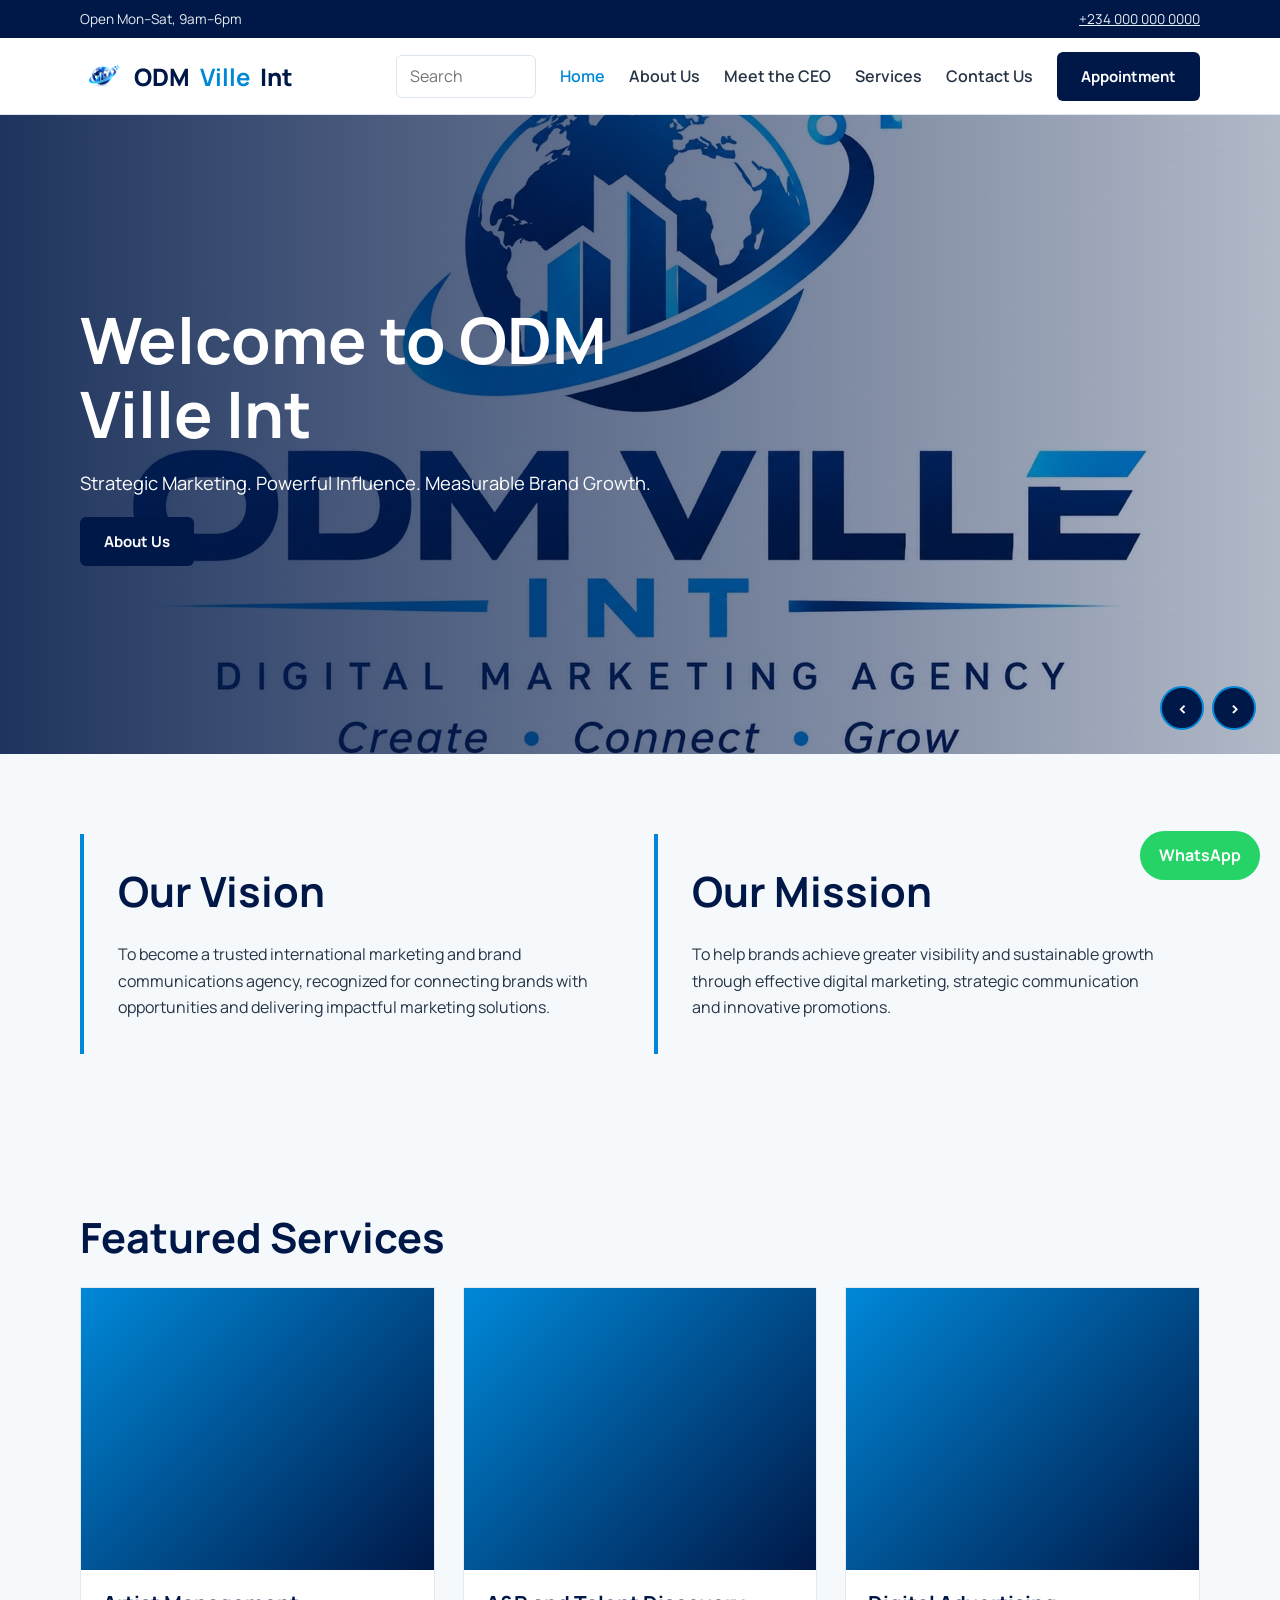
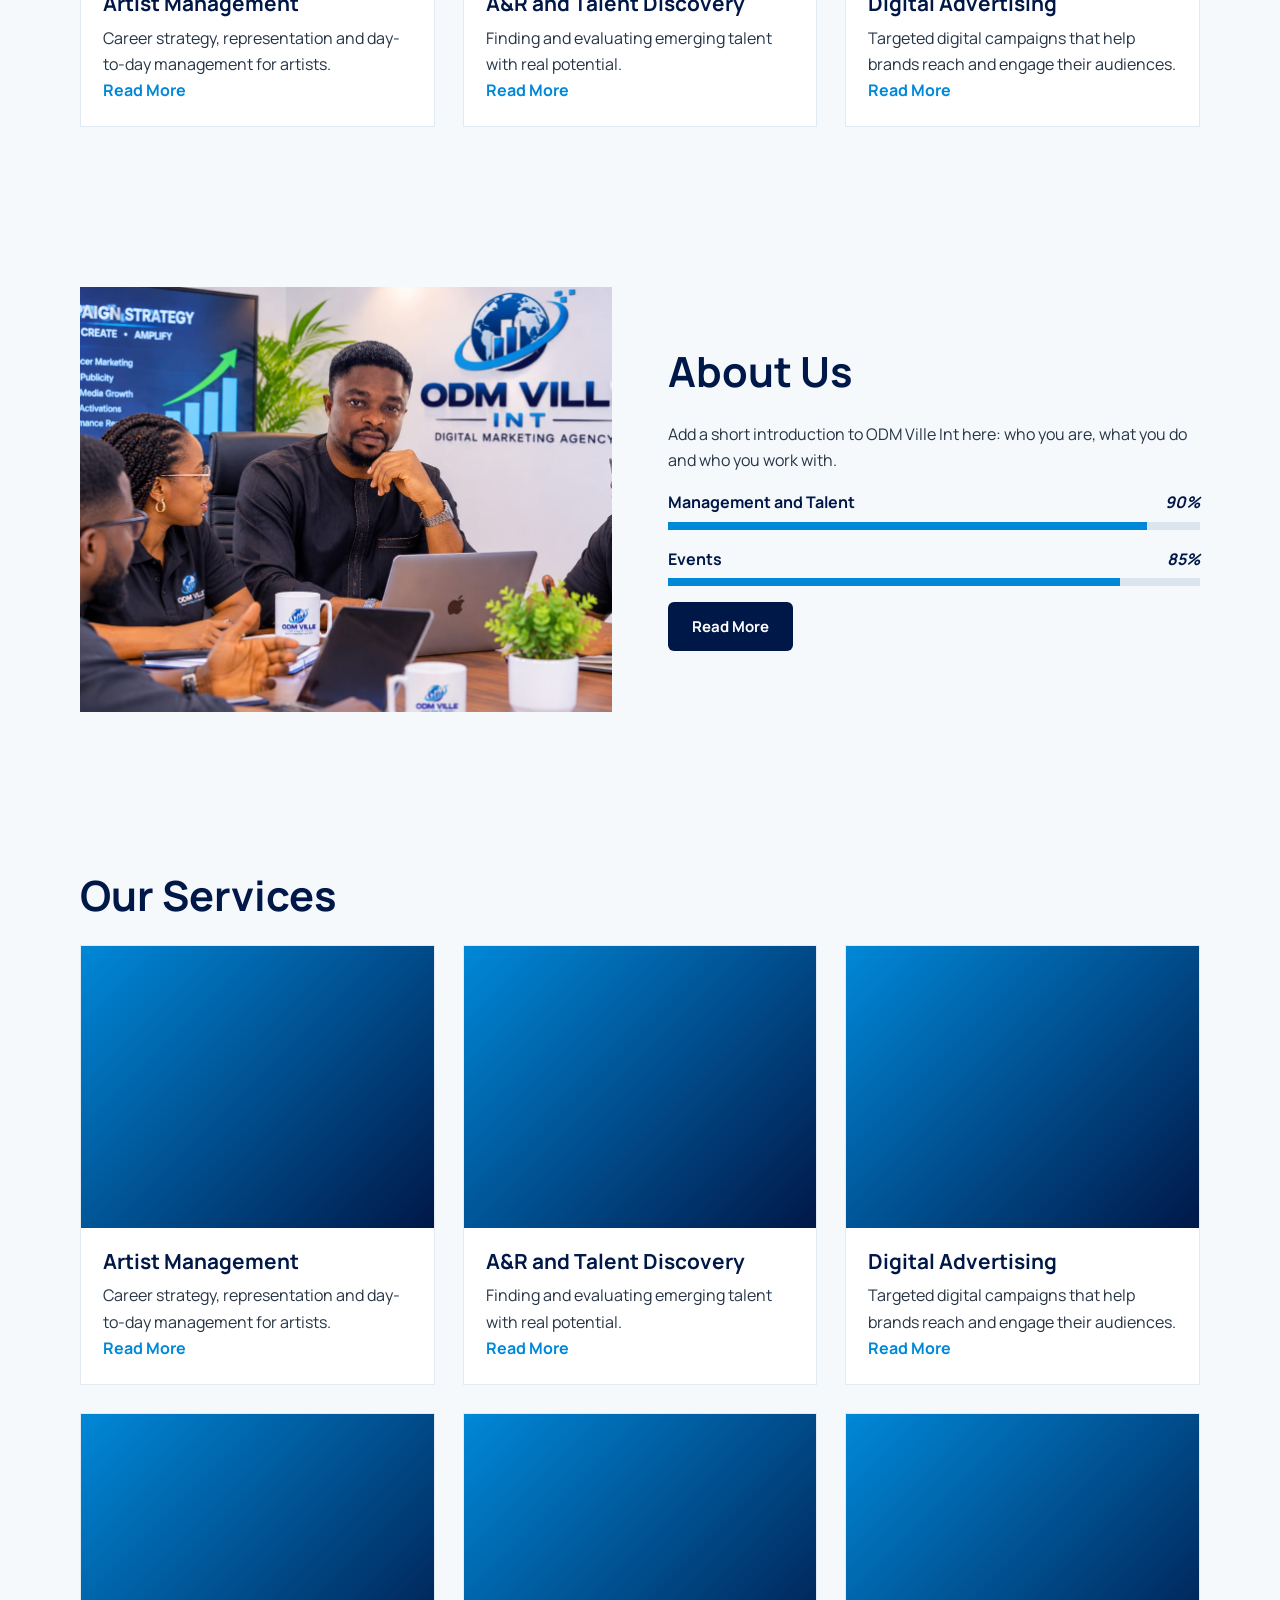
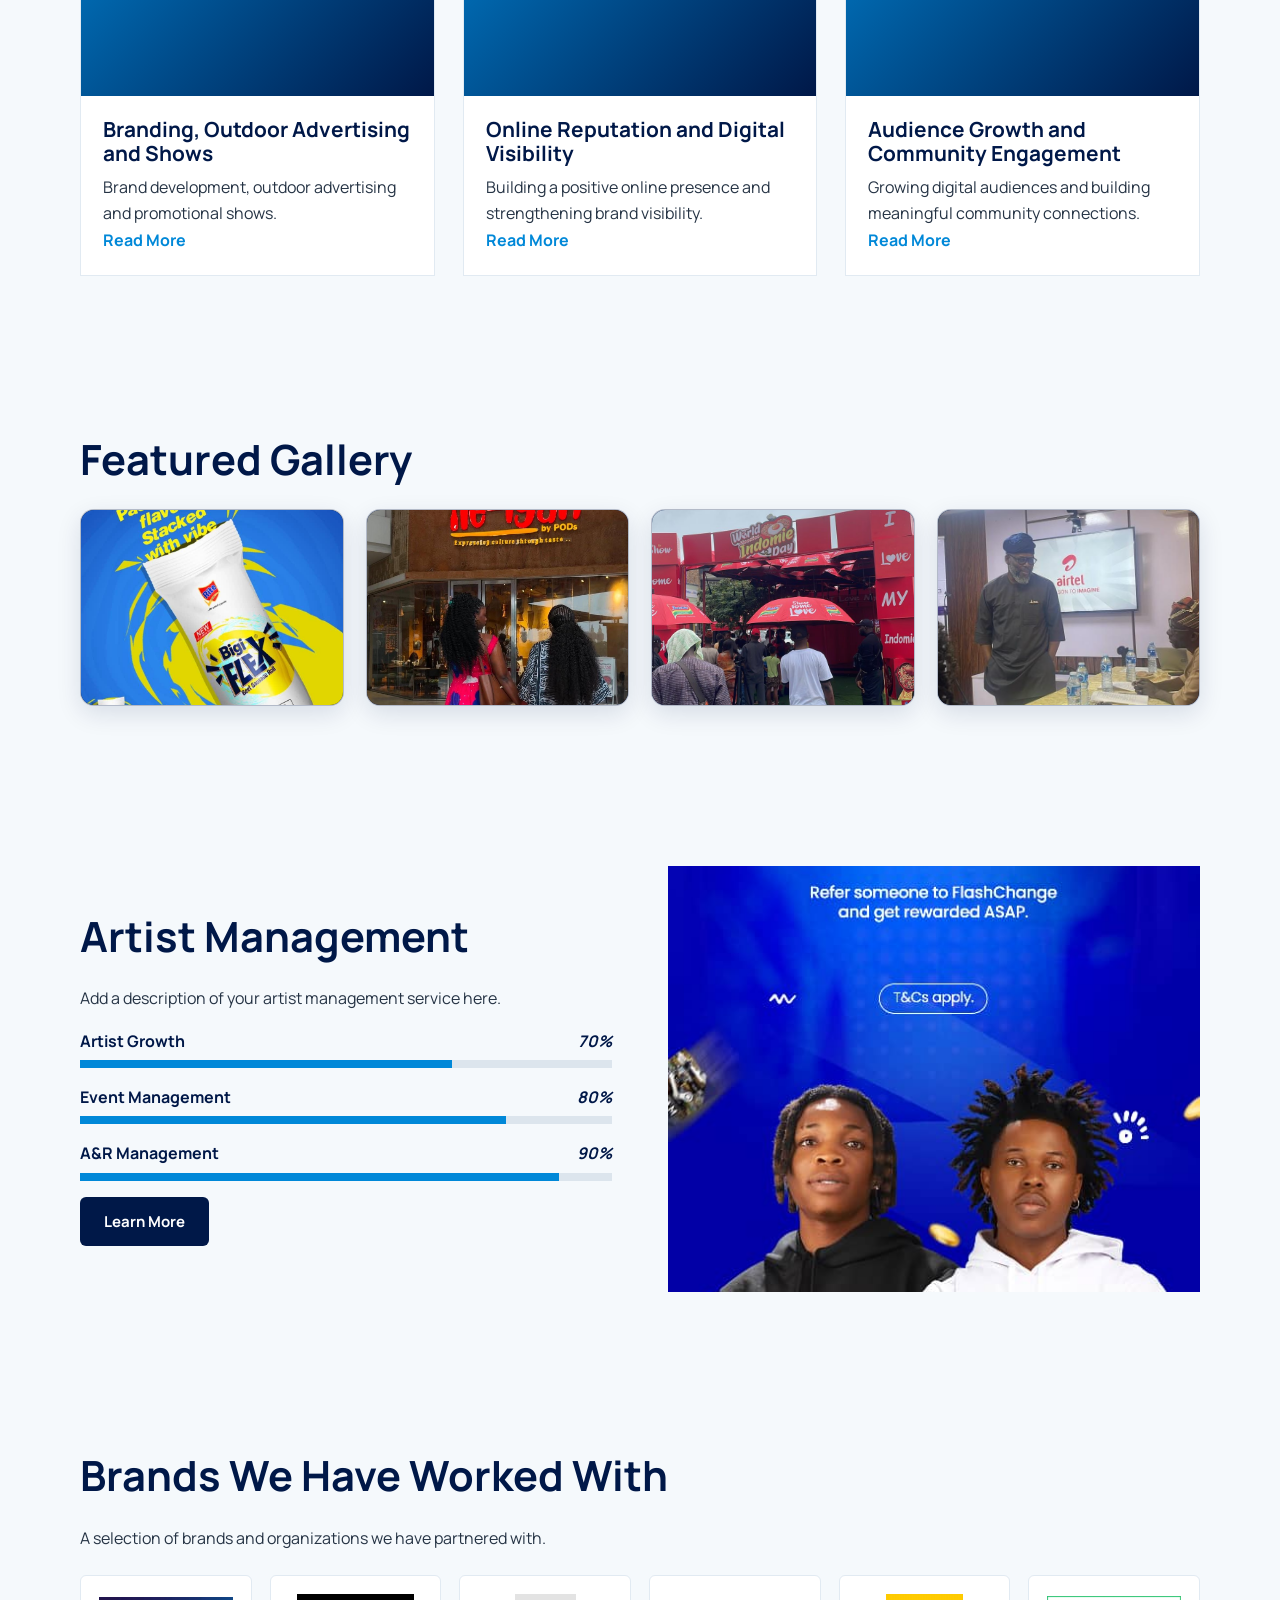
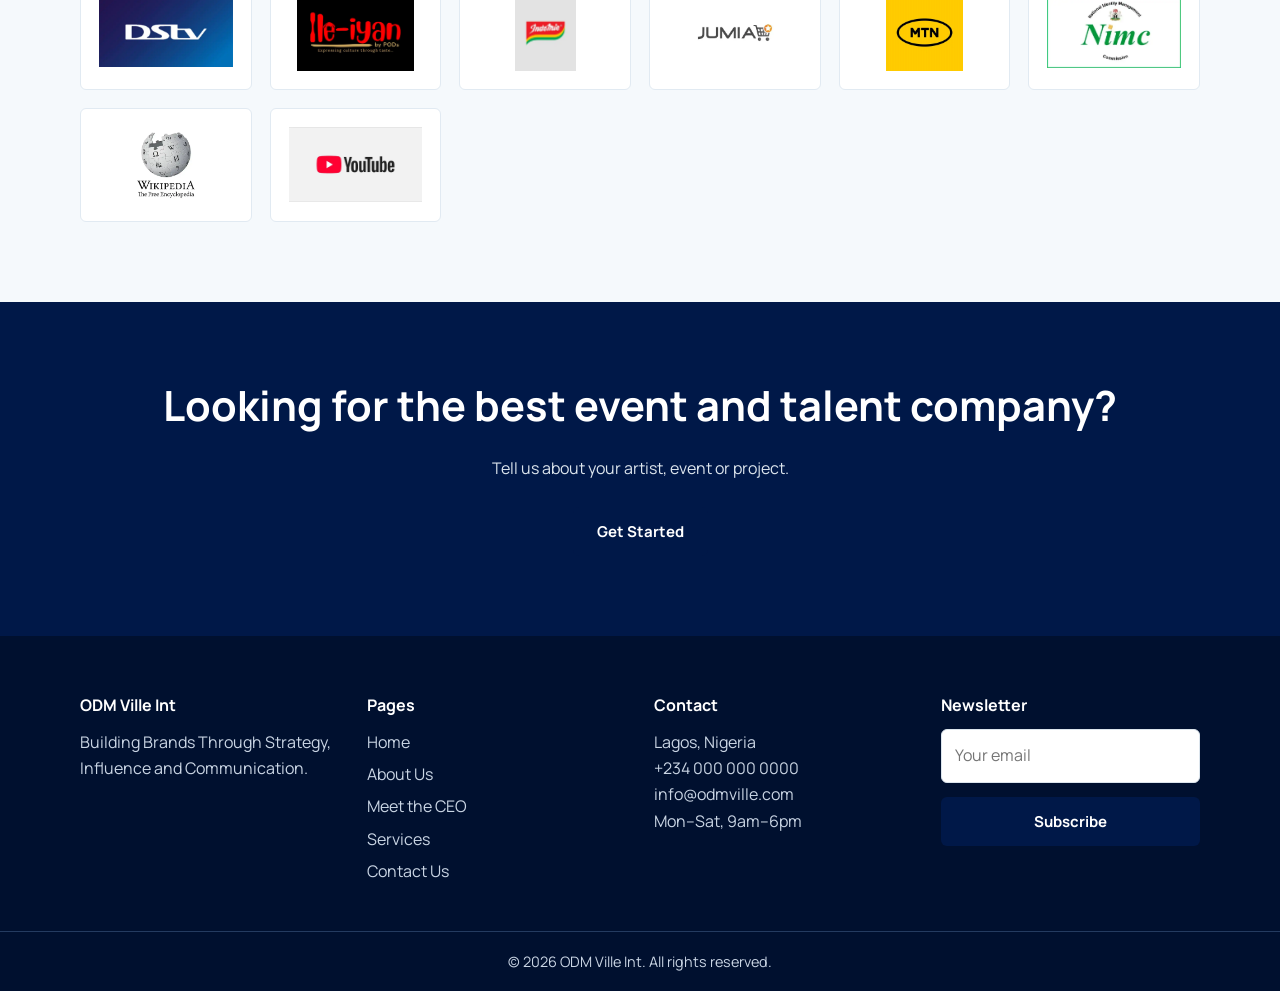
==== index.html @ f564702a "Update ODM Ville website content and gallery Co-authored-by: Copilot <223556219+Copilot@users.norepl" ====
<!doctype html>
<html lang="en">
  <head>
    <meta charset="utf-8" />
    <meta name="viewport" content="width=device-width,initial-scale=1" />
    <title>Home | ODM Ville Int</title>
    <link rel="icon" type="image/webp" href="images/odm-ville-logo.webp" />
    <link rel="preconnect" href="https://fonts.googleapis.com" />
    <link
      href="https://fonts.googleapis.com/css2?family=Manrope:wght@400;600;700;800&display=swap"
      rel="stylesheet"
    />
    <link rel="stylesheet" href="css/style.css" />
  </head>
  <body>
    <section class="slider">
      <div class="slide on">
        <div class="ph">
          <img src="images/hero-1.jpg" alt="" onerror="this.remove()" />
        </div>
        <div class="txt">
          <h1>Welcome to ODM Ville Int</h1>
          <p>
            Strategic Marketing. Powerful Influence. Measurable Brand Growth.
          </p>
          <a class="btn" href="about-us.html">About Us</a>
        </div>
      </div>
      <div class="slide">
        <div class="ph">
          <img src="images/hero-2.jpg" alt="" onerror="this.remove()" />
        </div>
        <div class="txt">
          <h1>Brand and Promotion</h1>
          <p>Campaigns that put your name in front of the right audience.</p>
          <a class="btn" href="services.html">Our Services</a>
        </div>
      </div>
      <div class="slide">
        <div class="ph">
          <img src="images/hero-3.jpg" alt="" onerror="this.remove()" />
        </div>
        <div class="txt">
          <h1>Artist Management</h1>
          <p>
            Guidance and opportunities for every stage of an artist's career.
          </p>
          <a class="btn" href="appointment.html">Book an Appointment</a>
        </div>
      </div>
      <div class="arrows">
        <button id="prev" aria-label="Previous">‹</button
        ><button id="next" aria-label="Next">›</button>
      </div>
    </section>
    <section class="sec">
      <div class="wrap grid g2 vm">
        <div class="box">
          <h2>Our Vision</h2>
          <p>
            To become a trusted international marketing and brand communications
            agency, recognized for connecting brands with opportunities and
            delivering impactful marketing solutions.
          </p>
        </div>
        <div class="box">
          <h2>Our Mission</h2>
          <p>
            To help brands achieve greater visibility and sustainable growth
            through effective digital marketing, strategic communication and
            innovative promotions.
          </p>
        </div>
      </div>
    </section>
    <section class="sec alt">
      <div class="wrap">
        <h2>Featured Services</h2>
        <div class="grid g3" data-services="featured"></div>
      </div>
    </section>
    <section class="sec">
      <div class="wrap split">
        <div class="ph">
          <img src="images/about.jpg" alt="" onerror="this.remove()" />
        </div>
        <div>
          <h2>About Us</h2>
          <p>
            Add a short introduction to ODM Ville Int here: who you are, what
            you do and who you work with.
          </p>
          <div class="bar" data-v="90">
            <span>Management and Talent<em>90%</em></span
            ><i><b></b></i>
          </div>
          <div class="bar" data-v="85">
            <span>Events<em>85%</em></span
            ><i><b></b></i>
          </div>
          <a class="btn" href="about-us.html">Read More</a>
        </div>
      </div>
    </section>
    <section class="sec alt">
      <div class="wrap">
        <h2>Our Services</h2>
        <div class="grid g3" data-services></div>
      </div>
    </section>
    <section class="sec">
      <div class="wrap">
        <h2>Featured Gallery</h2>
        <div class="featured-gallery">
          <figure class="gallery-card">
            <img src="images/featured/bite2.jpeg" alt="Bite brand feature" />
            <figcaption><span>Bite</span><small>Brand Feature</small></figcaption>
          </figure>
          <figure class="gallery-card">
            <img src="images/featured/iyan22.jpg" alt="Ile-Iyan campaign feature" />
            <figcaption><span>Ile-Iyan</span><small>Campaign Feature</small></figcaption>
          </figure>
          <figure class="gallery-card">
            <img src="images/featured/indomine2.jpeg" alt="Indomine brand feature" />
            <figcaption><span>Indomine</span><small>Brand Feature</small></figcaption>
          </figure>
          <figure class="gallery-card">
            <img src="images/featured/airtel2.png" alt="Airtel brand feature" />
            <figcaption><span>Airtel</span><small>Brand Feature</small></figcaption>
          </figure>
        </div>
      </div>
    </section>
    <section class="sec alt">
      <div class="wrap split">
        <div>
          <h2>Artist Management</h2>
          <p>Add a description of your artist management service here.</p>
          <div class="bar" data-v="70">
            <span>Artist Growth<em>70%</em></span
            ><i><b></b></i>
          </div>
          <div class="bar" data-v="80">
            <span>Event Management<em>80%</em></span
            ><i><b></b></i>
          </div>
          <div class="bar" data-v="90">
            <span>A&R Management<em>90%</em></span
            ><i><b></b></i>
          </div>
          <a class="btn" href="services.html#artist-management">Learn More</a>
        </div>
        <div class="ph">
          <img
            src="images/hero-3.jpg"
            alt=""
            onerror="this.remove()"
          />
        </div>
      </div>
    </section>
    <section class="sec">
      <div class="wrap">
        <h2>Brands We Have Worked With</h2>
        <p style="margin-bottom: 24px">
          A selection of brands and organizations we have partnered with.
        </p>
        <div class="brand-grid">
          <div class="brand-logo"><img src="images/partnership/dstv.webp" alt="DStv" /></div>
          <div class="brand-logo"><img src="images/partnership/ile-iyan.webp" alt="Ile-Iyan" /></div>
          <div class="brand-logo"><img src="images/partnership/indomine.webp" alt="Indomine" /></div>
          <div class="brand-logo"><img src="images/partnership/jumia.webp" alt="Jumia" /></div>
          <div class="brand-logo"><img src="images/partnership/mtn.webp" alt="MTN" /></div>
          <div class="brand-logo"><img src="images/partnership/nimc.webp" alt="NIMC" /></div>
          <div class="brand-logo"><img src="images/partnership/wikipedia.webp" alt="Wikipedia" /></div>
          <div class="brand-logo"><img src="images/partnership/youtube.webp" alt="YouTube" /></div>
        </div>
      </div>
    </section>
    <script src="js/script.js"></script>
  </body>
</html>
---- css/style.css ----
:root {
  --ink: #001848;
  --gold: #0088d8;
  --cream: #f5f9fc;
  --mist: #dce5ed;
  --text: #263445;
  --w: 1160px;
}
* {
  box-sizing: border-box;
  margin: 0;
}
html {
  scroll-behavior: smooth;
}
body {
  font:
    16px/1.65 "Manrope",
    system-ui,
    sans-serif;
  color: var(--text);
  background: #f5f9fc;
}
h1,
h2,
h3,
h4 {
  font-family: "Manrope", system-ui, sans-serif;
  color: var(--ink);
  line-height: 1.15;
}
h2 {
  font-size: clamp(1.8rem, 3.5vw, 2.6rem);
  margin-bottom: 0.6em;
}
h3 {
  font-size: 1.3rem;
  margin-bottom: 0.4em;
}
a {
  color: inherit;
}
img {
  max-width: 100%;
  display: block;
}
.wrap {
  max-width: var(--w);
  margin: auto;
  padding: 0 20px;
}
.sec {
  padding: 80px 0;
}
.alt {
  background: var(--cream);
}
.btn {
  display: inline-block;
  background: var(--ink);
  color: #fff;
  padding: 14px 24px;
  border-radius: 6px;
  font:
    700 15px/1.4 "Manrope",
    system-ui,
    sans-serif;
  text-align: center;
  text-decoration: none;
  border: 0;
  cursor: pointer;
  transition:
    background-color 300ms ease,
    color 300ms ease,
    border-color 300ms ease;
}
.btn:hover {
  background: var(--gold);
  color: #fff;
}
.btn.line {
  background: none;
  border: 2px solid var(--gold);
  color: var(--gold);
}
.ph {
  position: relative;
  background: linear-gradient(135deg, #0088d8, #001848);
  overflow: hidden;
  aspect-ratio: 5/4;
}
.ph img {
  position: absolute;
  inset: 0;
  width: 100%;
  height: 100%;
  object-fit: cover;
}
.top {
  background: var(--ink);
  color: #e8eef5;
  font-size: 0.85rem;
  padding: 8px 0;
}
.top .wrap {
  display: flex;
  justify-content: space-between;
  gap: 10px;
  flex-wrap: wrap;
}
header.main {
  background: #fff;
  position: sticky;
  top: 0;
  z-index: 20;
  box-shadow: 0 1px 0 #dce5ed;
}
header.main .wrap {
  display: flex;
  align-items: center;
  gap: 22px;
  height: 76px;
}
.logo {
  display: flex;
  align-items: center;
  gap: 10px;
  font:
    800 1.5rem "Manrope",
    system-ui,
    sans-serif;
  color: var(--ink);
  text-decoration: none;
  margin-right: auto;
}
.logo img {
  width: 44px;
  height: 44px;
  object-fit: contain;
}
.logo b {
  color: var(--gold);
}
nav {
  display: flex;
  gap: 24px;
  align-items: center;
}
nav a {
  text-decoration: none;
  font-weight: 600;
}
nav a:hover,
nav a.on {
  color: var(--gold);
}
.search {
  border: 1px solid #dce5ed;
  border-radius: 6px;
  padding: 0.45em 0.8em;
  font: inherit;
  width: 140px;
}
.burger {
  display: none;
  background: none;
  border: 0;
  font-size: 1.8rem;
  cursor: pointer;
}
.slider {
  position: relative;
  height: min(78vh, 640px);
  background: var(--ink);
  overflow: hidden;
}
.slide {
  position: absolute;
  inset: 0;
  opacity: 0;
  transition: opacity 0.9s;
}
.slide.on {
  opacity: 1;
}
.slide .ph {
  position: absolute;
  inset: 0;
  aspect-ratio: auto;
}
.slide:after {
  content: "";
  position: absolute;
  inset: 0;
  background: linear-gradient(
    90deg,
    rgba(0, 24, 72, 0.88),
    rgba(0, 24, 72, 0.3)
  );
}
.slide .txt {
  position: absolute;
  z-index: 2;
  inset: 0;
  display: flex;
  flex-direction: column;
  justify-content: center;
  align-items: flex-start;
  gap: 18px;
  color: #fff;
  max-width: 640px;
  margin-left: max(20px, calc((100vw - var(--w)) / 2 + 20px));
  padding-right: 20px;
}
.slide h1 {
  color: #fff;
  font-size: clamp(2.2rem, 5.5vw, 4rem);
}
.slide p {
  font-size: 1.15rem;
}
.arrows {
  position: absolute;
  z-index: 3;
  bottom: 24px;
  right: 24px;
  display: flex;
  gap: 8px;
}
.arrows button {
  width: 44px;
  height: 44px;
  border-radius: 50%;
  border: 2px solid var(--gold);
  background: var(--ink);
  color: #fff;
  font:
    700 18px "Manrope",
    system-ui,
    sans-serif;
  cursor: pointer;
  transition:
    background-color 300ms ease,
    color 300ms ease,
    border-color 300ms ease;
}
.arrows button:hover {
  background: var(--gold);
  border-color: var(--gold);
}
.banner {
  background: var(--ink);
  color: #fff;
  padding: 70px 0;
  text-align: center;
}
.banner h1 {
  color: #fff;
  font-size: clamp(2rem, 5vw, 3.2rem);
}
.banner small {
  color: var(--gold);
}
.banner .breadcrumb {
  display: inline-flex;
  align-items: center;
  gap: 10px;
  margin-top: 12px;
  color: #dce5ed;
  font-size: 0.95rem;
}
.banner .breadcrumb a {
  color: inherit;
  text-decoration: none;
  transition: color 200ms ease;
}
.banner .breadcrumb a:hover,
.banner .breadcrumb a:focus-visible {
  color: var(--gold);
}
.banner .breadcrumb a:focus-visible {
  outline: 2px solid var(--gold);
  outline-offset: 4px;
  border-radius: 2px;
}
.grid {
  display: grid;
  gap: 28px;
}
.g2 {
  grid-template-columns: repeat(2, 1fr);
}
.g3 {
  grid-template-columns: repeat(3, 1fr);
}
.g4 {
  grid-template-columns: repeat(4, 1fr);
}
.card {
  background: #fff;
  border: 1px solid #e1eaf2;
}
.card .body {
  padding: 22px;
}
.card .more {
  color: var(--gold);
  font-weight: 700;
  text-decoration: none;
}
.vm .box {
  padding: 34px;
  border-left: 4px solid var(--gold);
  background: var(--cream);
}
.split {
  display: grid;
  grid-template-columns: 1fr 1fr;
  gap: 56px;
  align-items: center;
}
.bar {
  margin: 16px 0;
}
.bar span {
  display: flex;
  justify-content: space-between;
  font-weight: 700;
  color: var(--ink);
}
.bar i {
  display: block;
  height: 8px;
  background: var(--mist);
  margin-top: 6px;
}
.bar i b {
  display: block;
  height: 100%;
  width: 0;
  background: var(--gold);
  transition: width 1.4s;
}
.featured-gallery {
  display: grid;
  grid-template-columns: repeat(auto-fit, minmax(min(100%, 240px), 1fr));
  gap: 22px;
}
.gallery-card {
  position: relative;
  overflow: hidden;
  aspect-ratio: 4/3;
  margin: 0;
  border: 1px solid rgba(255, 255, 255, .7);
  border-radius: 14px;
  background: var(--ink);
  box-shadow: 0 8px 24px rgba(0, 24, 72, .12);
  isolation: isolate;
}
.gallery-card img {
  width: 100%;
  height: 100%;
  object-fit: cover;
  transition: transform 500ms ease, filter 500ms ease;
}
.gallery-card figcaption {
  position: absolute;
  inset: auto 12px 12px;
  display: flex;
  flex-direction: column;
  gap: 2px;
  padding: 14px 16px;
  border: 1px solid rgba(255, 255, 255, .35);
  border-radius: 10px;
  background: rgba(0, 24, 72, .42);
  color: #fff;
  opacity: 0;
  transform: translateY(10px);
  backdrop-filter: blur(12px);
  -webkit-backdrop-filter: blur(12px);
  transition: opacity 250ms ease, transform 250ms ease, background 250ms ease;
}
.gallery-card figcaption span {
  font-size: 1.1rem;
  font-weight: 800;
}
.gallery-card figcaption small {
  color: rgba(255, 255, 255, .85);
}
.gallery-card:hover img,
.gallery-card:focus-within img {
  transform: scale(1.06);
  filter: saturate(1.08);
}
.gallery-card:hover figcaption,
.gallery-card:focus-within figcaption {
  opacity: 1;
  transform: translateY(0);
  background: rgba(0, 24, 72, .58);
}
.brand-grid {
  display: grid;
  grid-template-columns: repeat(auto-fit, minmax(150px, 1fr));
  gap: 18px;
}
.brand-logo {
  display: flex;
  align-items: center;
  justify-content: center;
  aspect-ratio: 3/2;
  padding: 18px;
  background: #fff;
  border: 1px solid #e1eaf2;
  border-radius: 6px;
}
.brand-logo img {
  width: 100%;
  height: 100%;
  object-fit: contain;
}
.client-name {
  color: #001848;
  font-size: 18px;
  font-weight: 700;
}
.testimonial {
  color: #263445;
  font-size: 16px;
}
.cta {
  background: var(--ink);
  color: #fff;
  text-align: center;
  padding: 80px 0;
}
.cta h2 {
  color: #fff;
}
.cta p {
  margin-bottom: 26px;
  color: #dce5ed;
}
.stat {
  text-align: center;
  padding: 30px;
  background: #fff;
  border: 1px solid #e1eaf2;
}
.stat strong {
  display: block;
  font:
    800 3rem "Manrope",
    system-ui,
    sans-serif;
  color: var(--gold);
}
.step {
  padding: 24px;
  border-top: 4px solid var(--gold);
  background: #fff;
}
.step h3 {
  color: var(--gold);
}
.person {
  text-align: center;
}
.person .ph {
  aspect-ratio: 3/4;
  margin-bottom: 14px;
}
form {
  display: grid;
  gap: 14px;
}
input,
select,
textarea {
  font: inherit;
  padding: 0.8em;
  border: 1px solid #dce5ed;
  border-radius: 6px;
  width: 100%;
}
textarea {
  min-height: 130px;
}
.contact-enquiry {
  background: var(--ink);
  color: #fff;
}
.contact-enquiry h2 {
  color: #fff;
  font-size: 36px;
}
.contact-enquiry p {
  color: #dce5ed;
  font-size: 16px;
}
.contact-enquiry input,
.contact-enquiry textarea {
  background: #fff;
  color: var(--text);
}
.contact-enquiry .btn {
  background: var(--gold);
  color: #fff;
}
.contact-enquiry .btn:hover {
  background: #00a8e8;
}
footer {
  background: #00102f;
  color: #c9d5e4;
  padding: 60px 0 0;
}
footer h4 {
  color: #fff;
  margin-bottom: 14px;
}
footer a {
  text-decoration: none;
  display: block;
  margin: 6px 0;
}
footer a:hover {
  color: var(--gold);
}
footer .copy {
  border-top: 1px solid #243b60;
  margin-top: 40px;
  padding: 18px 0;
  text-align: center;
  font-size: 0.9rem;
}
.wa {
  position: fixed;
  right: 20px;
  bottom: 20px;
  background: #25d366;
  color: #fff;
  border-radius: 50px;
  padding: 0.7em 1.2em;
  font-weight: 700;
  text-decoration: none;
  z-index: 30;
}
@media (max-width: 860px) {
  .g3,
  .g4,
  .g2,
  .split {
    grid-template-columns: 1fr;
  }
  .search {
    display: none;
  }
  .burger {
    display: block;
  }
  nav {
    display: none;
    position: absolute;
    top: 76px;
    left: 0;
    right: 0;
    background: #fff;
    flex-direction: column;
    padding: 20px;
    gap: 16px;
    border-top: 1px solid #dce5ed;
  }
  nav.open {
    display: flex;
  }
  .sec {
    padding: 56px 0;
  }
}
@media (hover: none) {
  .gallery-card figcaption {
    opacity: 1;
    transform: translateY(0);
    background: rgba(0, 24, 72, .5);
  }
  .gallery-card:active img {
    transform: scale(1.04);
  }
}
@media (prefers-reduced-motion: reduce) {
  * {
    transition: none !important;
  }
}
#featured h3,
.cap {
  text-transform: capitalize;
}
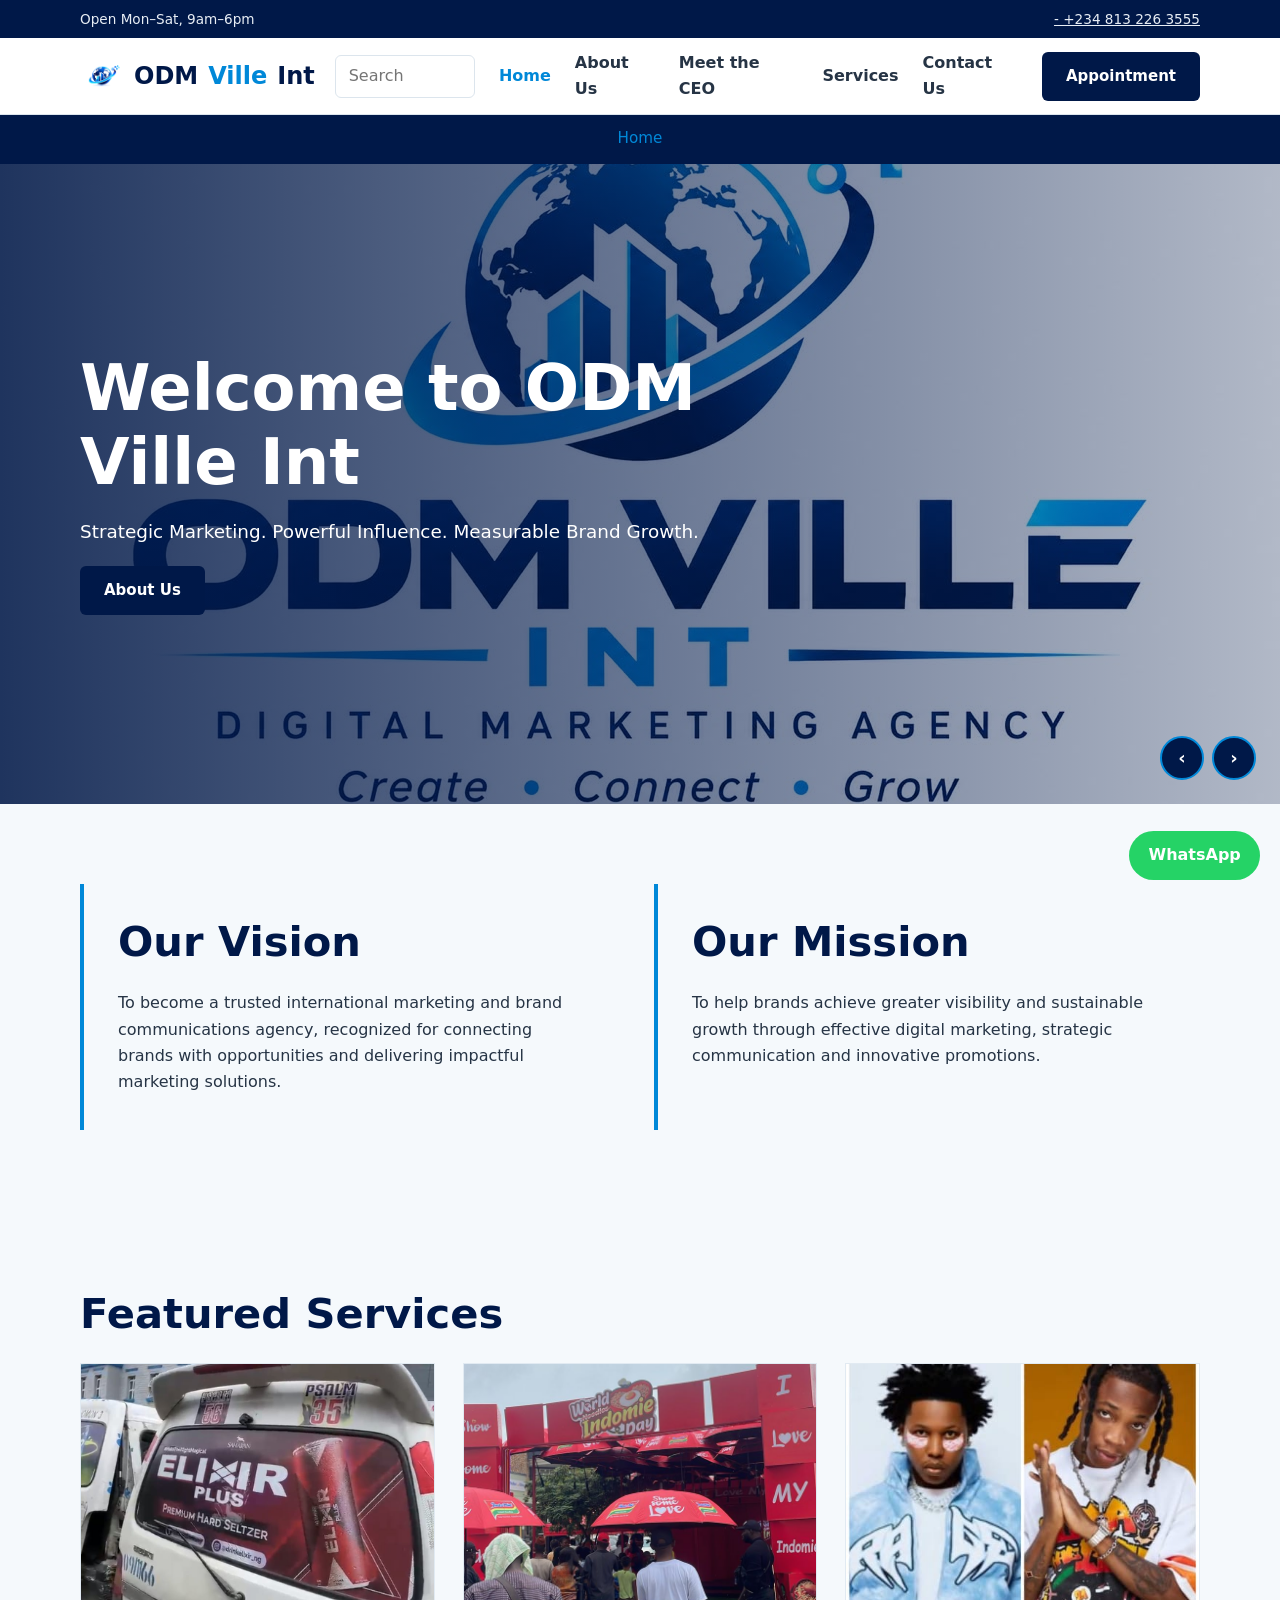
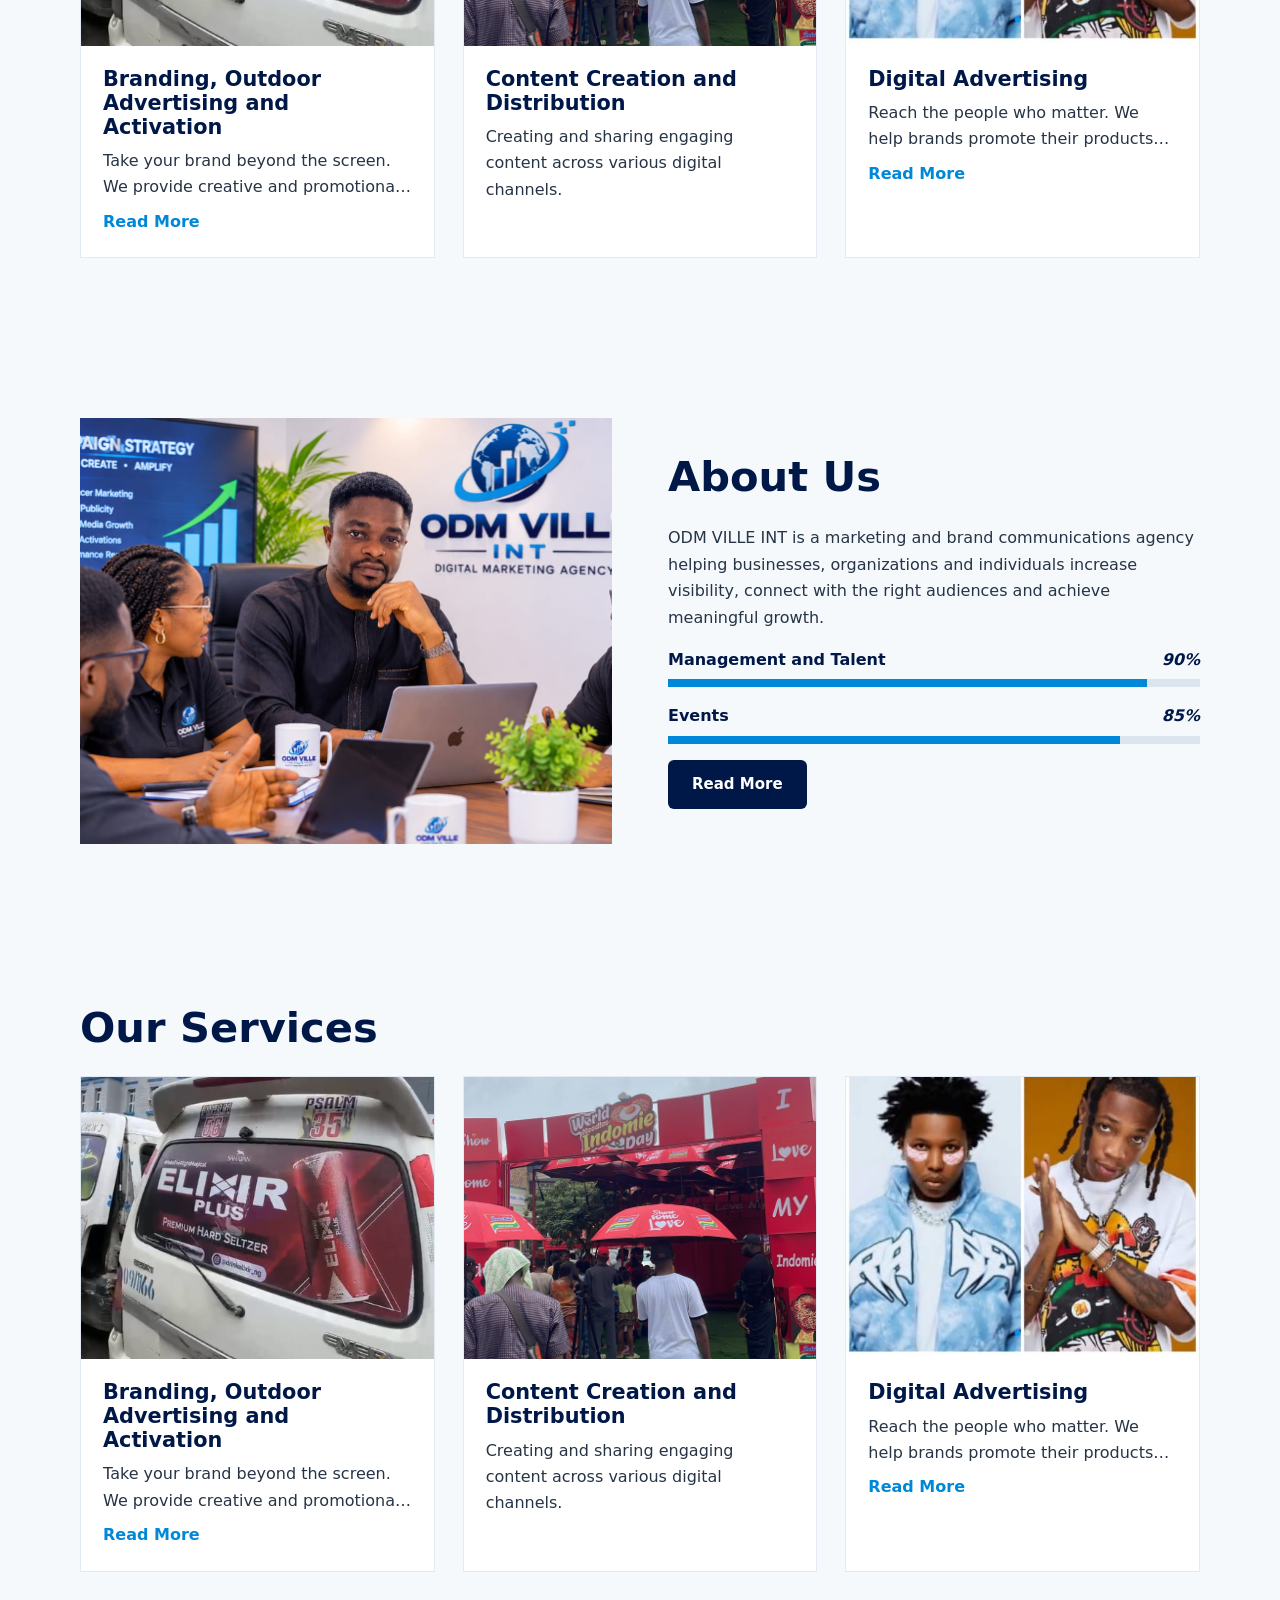
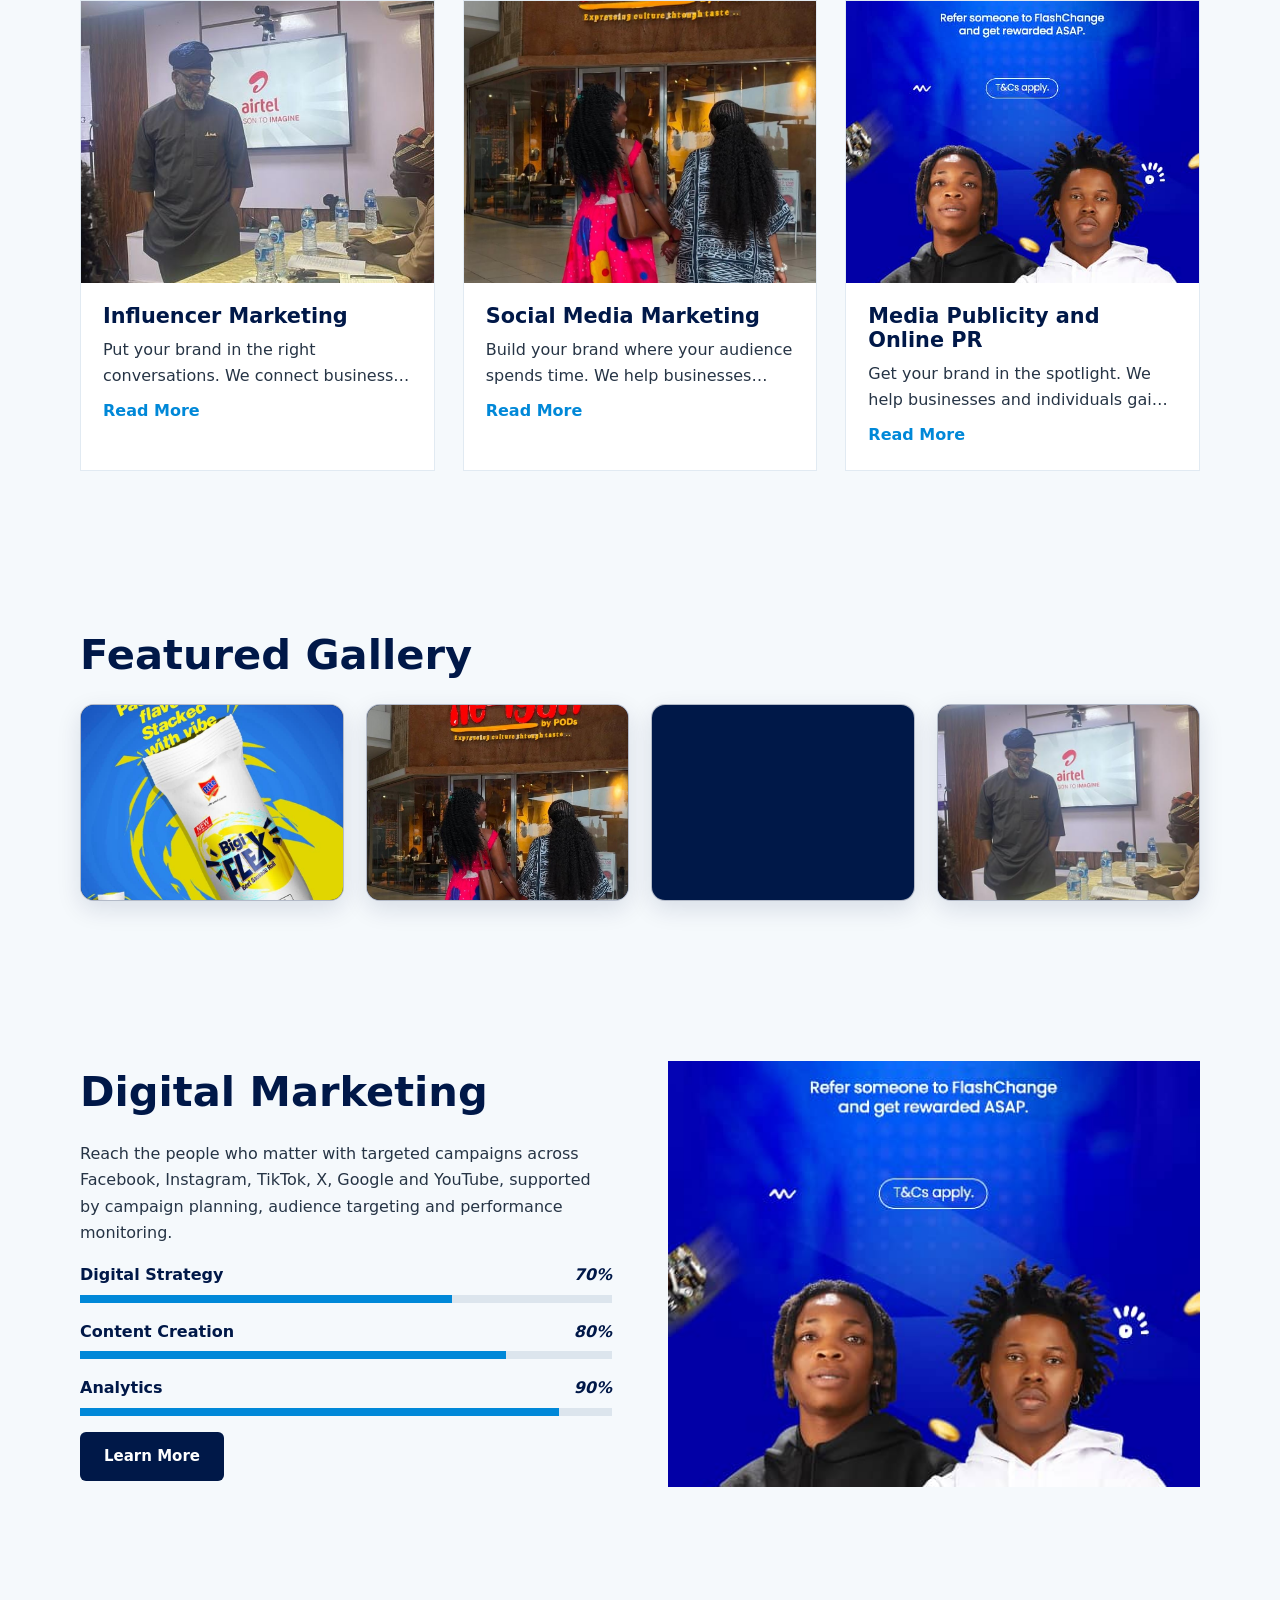
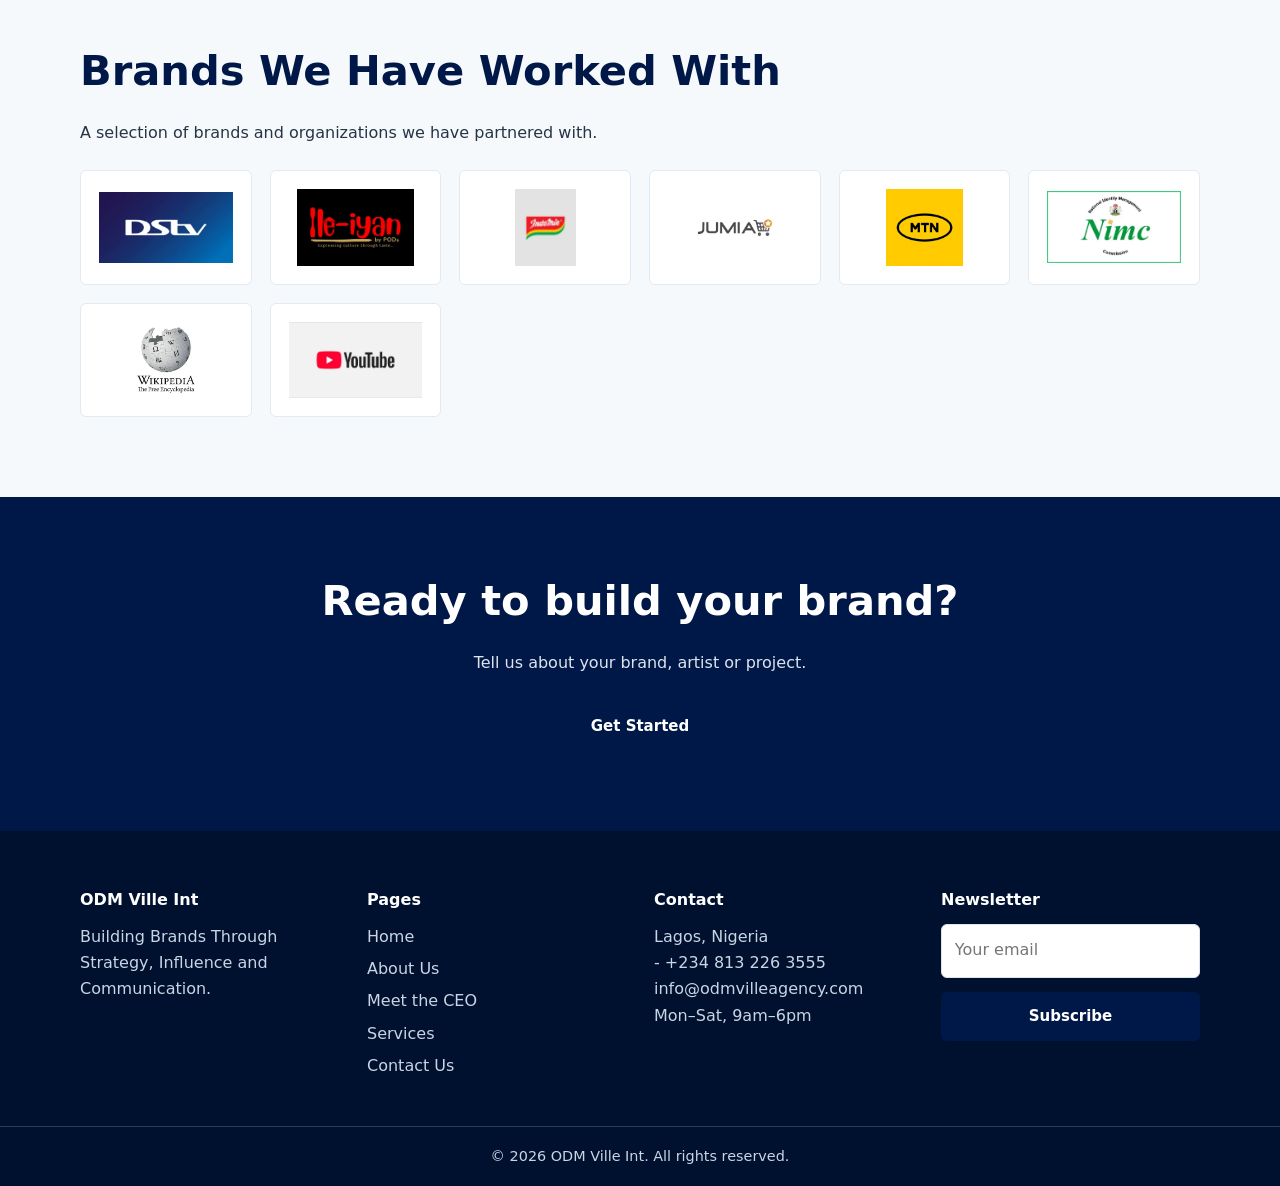
==== commit 49728730: "Update website files" ====
--- a/index.html
+++ b/index.html
@@ -5,18 +5,18 @@
     <meta name="viewport" content="width=device-width,initial-scale=1" />
     <title>Home | ODM Ville Int</title>
     <link rel="icon" type="image/webp" href="images/odm-ville-logo.webp" />
-    <link rel="preconnect" href="https://fonts.googleapis.com" />
-    <link
-      href="https://fonts.googleapis.com/css2?family=Manrope:wght@400;600;700;800&display=swap"
-      rel="stylesheet"
-    />
     <link rel="stylesheet" href="css/style.css" />
   </head>
   <body>
     <section class="slider">
       <div class="slide on">
         <div class="ph">
-          <img src="images/hero-1.jpg" alt="" onerror="this.remove()" />
+          <img
+            data-priority
+            data-src="images/hero-1.jpg"
+            alt=""
+            onerror="this.remove()"
+          />
         </div>
         <div class="txt">
           <h1>Welcome to ODM Ville Int</h1>
@@ -28,7 +28,7 @@
       </div>
       <div class="slide">
         <div class="ph">
-          <img src="images/hero-2.jpg" alt="" onerror="this.remove()" />
+          <img data-src="images/hero-2.jpg" alt="" onerror="this.remove()" />
         </div>
         <div class="txt">
           <h1>Brand and Promotion</h1>
@@ -38,7 +38,7 @@
       </div>
       <div class="slide">
         <div class="ph">
-          <img src="images/hero-3.jpg" alt="" onerror="this.remove()" />
+          <img data-src="images/hero-3.jpg" alt="" onerror="this.remove()" />
         </div>
         <div class="txt">
           <h1>Artist Management</h1>
@@ -82,13 +82,14 @@
     <section class="sec">
       <div class="wrap split">
         <div class="ph">
-          <img src="images/about.jpg" alt="" onerror="this.remove()" />
+          <img data-src="images/about.jpg" alt="" onerror="this.remove()" />
         </div>
         <div>
           <h2>About Us</h2>
           <p>
-            Add a short introduction to ODM Ville Int here: who you are, what
-            you do and who you work with.
+            ODM VILLE INT is a marketing and brand communications agency helping
+            businesses, organizations and individuals increase visibility,
+            connect with the right audiences and achieve meaningful growth.
           </p>
           <div class="bar" data-v="90">
             <span>Management and Talent<em>90%</em></span
@@ -113,20 +114,40 @@
         <h2>Featured Gallery</h2>
         <div class="featured-gallery">
           <figure class="gallery-card">
-            <img src="images/featured/bite2.jpeg" alt="Bite brand feature" />
-            <figcaption><span>Bite</span><small>Brand Feature</small></figcaption>
-          </figure>
-          <figure class="gallery-card">
-            <img src="images/featured/iyan22.jpg" alt="Ile-Iyan campaign feature" />
-            <figcaption><span>Ile-Iyan</span><small>Campaign Feature</small></figcaption>
-          </figure>
-          <figure class="gallery-card">
-            <img src="images/featured/indomine2.jpeg" alt="Indomine brand feature" />
-            <figcaption><span>Indomine</span><small>Brand Feature</small></figcaption>
-          </figure>
-          <figure class="gallery-card">
-            <img src="images/featured/airtel2.png" alt="Airtel brand feature" />
-            <figcaption><span>Airtel</span><small>Brand Feature</small></figcaption>
+            <img
+              data-src="images/featured/bite2.jpeg"
+              alt="Bite brand feature"
+            />
+            <figcaption>
+              <span>Bite</span><small>Brand Feature</small>
+            </figcaption>
+          </figure>
+          <figure class="gallery-card">
+            <img
+              data-src="images/featured/iyan22.jpg"
+              alt="Ile-Iyan campaign feature"
+            />
+            <figcaption>
+              <span>Ile-Iyan</span><small>Campaign Feature</small>
+            </figcaption>
+          </figure>
+          <figure class="gallery-card">
+            <img
+              data-src="images/featured/indomine2.jpeg"
+              alt="Indomine brand feature"
+            />
+            <figcaption>
+              <span>Indomine</span><small>Brand Feature</small>
+            </figcaption>
+          </figure>
+          <figure class="gallery-card">
+            <img
+              data-src="images/featured/airtel2.png"
+              alt="Airtel brand feature"
+            />
+            <figcaption>
+              <span>Airtel</span><small>Brand Feature</small>
+            </figcaption>
           </figure>
         </div>
       </div>
@@ -134,28 +155,28 @@
     <section class="sec alt">
       <div class="wrap split">
         <div>
-          <h2>Artist Management</h2>
-          <p>Add a description of your artist management service here.</p>
+          <h2>Digital Marketing</h2>
+          <p>
+            Reach the people who matter with targeted campaigns across Facebook,
+            Instagram, TikTok, X, Google and YouTube, supported by campaign
+            planning, audience targeting and performance monitoring.
+          </p>
           <div class="bar" data-v="70">
-            <span>Artist Growth<em>70%</em></span
+            <span>Digital Strategy<em>70%</em></span
             ><i><b></b></i>
           </div>
           <div class="bar" data-v="80">
-            <span>Event Management<em>80%</em></span
+            <span>Content Creation<em>80%</em></span
             ><i><b></b></i>
           </div>
           <div class="bar" data-v="90">
-            <span>A&R Management<em>90%</em></span
-            ><i><b></b></i>
-          </div>
-          <a class="btn" href="services.html#artist-management">Learn More</a>
-        </div>
-        <div class="ph">
-          <img
-            src="images/hero-3.jpg"
-            alt=""
-            onerror="this.remove()"
-          />
+            <span>Analytics<em>90%</em></span
+            ><i><b></b></i>
+          </div>
+          <a class="btn" href="services.html#digital-advertising">Learn More</a>
+        </div>
+        <div class="ph">
+          <img data-src="images/hero-3.jpg" alt="" onerror="this.remove()" />
         </div>
       </div>
     </section>
@@ -166,14 +187,30 @@
           A selection of brands and organizations we have partnered with.
         </p>
         <div class="brand-grid">
-          <div class="brand-logo"><img src="images/partnership/dstv.webp" alt="DStv" /></div>
-          <div class="brand-logo"><img src="images/partnership/ile-iyan.webp" alt="Ile-Iyan" /></div>
-          <div class="brand-logo"><img src="images/partnership/indomine.webp" alt="Indomine" /></div>
-          <div class="brand-logo"><img src="images/partnership/jumia.webp" alt="Jumia" /></div>
-          <div class="brand-logo"><img src="images/partnership/mtn.webp" alt="MTN" /></div>
-          <div class="brand-logo"><img src="images/partnership/nimc.webp" alt="NIMC" /></div>
-          <div class="brand-logo"><img src="images/partnership/wikipedia.webp" alt="Wikipedia" /></div>
-          <div class="brand-logo"><img src="images/partnership/youtube.webp" alt="YouTube" /></div>
+          <div class="brand-logo">
+            <img data-src="images/partnership/dstv.webp" alt="DStv" />
+          </div>
+          <div class="brand-logo">
+            <img data-src="images/partnership/ile-iyan.webp" alt="Ile-Iyan" />
+          </div>
+          <div class="brand-logo">
+            <img data-src="images/partnership/indomine.webp" alt="Indomine" />
+          </div>
+          <div class="brand-logo">
+            <img data-src="images/partnership/jumia.webp" alt="Jumia" />
+          </div>
+          <div class="brand-logo">
+            <img data-src="images/partnership/mtn.webp" alt="MTN" />
+          </div>
+          <div class="brand-logo">
+            <img data-src="images/partnership/nimc.webp" alt="NIMC" />
+          </div>
+          <div class="brand-logo">
+            <img data-src="images/partnership/wikipedia.webp" alt="Wikipedia" />
+          </div>
+          <div class="brand-logo">
+            <img data-src="images/partnership/youtube.webp" alt="YouTube" />
+          </div>
         </div>
       </div>
     </section>
--- a/css/style.css
+++ b/css/style.css
@@ -14,10 +14,7 @@
   scroll-behavior: smooth;
 }
 body {
-  font:
-    16px/1.65 "Manrope",
-    system-ui,
-    sans-serif;
+  font: 16px/1.65 system-ui, sans-serif;
   color: var(--text);
   background: #f5f9fc;
 }
@@ -25,7 +22,7 @@
 h2,
 h3,
 h4 {
-  font-family: "Manrope", system-ui, sans-serif;
+  font-family: system-ui, sans-serif;
   color: var(--ink);
   line-height: 1.15;
 }
@@ -62,9 +59,7 @@
   padding: 14px 24px;
   border-radius: 6px;
   font:
-    700 15px/1.4 "Manrope",
-    system-ui,
-    sans-serif;
+    700 15px/1.4 system-ui, sans-serif;
   text-align: center;
   text-decoration: none;
   border: 0;
@@ -126,9 +121,7 @@
   align-items: center;
   gap: 10px;
   font:
-    800 1.5rem "Manrope",
-    system-ui,
-    sans-serif;
+    800 1.5rem system-ui, sans-serif;
   color: var(--ink);
   text-decoration: none;
   margin-right: auto;
@@ -141,17 +134,18 @@
 .logo b {
   color: var(--gold);
 }
-nav {
+header.main nav {
+  position: relative;
   display: flex;
   gap: 24px;
   align-items: center;
 }
-nav a {
+header.main nav a {
   text-decoration: none;
   font-weight: 600;
 }
-nav a:hover,
-nav a.on {
+header.main nav a:hover,
+header.main nav a.on {
   color: var(--gold);
 }
 .search {
@@ -161,6 +155,51 @@
   font: inherit;
   width: 140px;
 }
+.search-results {
+  position: absolute;
+  top: calc(100% + 10px);
+  left: 0;
+  z-index: 25;
+  width: min(360px, calc(100vw - 40px));
+  max-height: 60vh;
+  overflow: auto;
+  padding: 8px;
+  border: 1px solid #dce5ed;
+  border-radius: 6px;
+  background: #fff;
+  box-shadow: 0 8px 24px rgba(0, 24, 72, 0.16);
+}
+.search-results[hidden] {
+  display: none;
+}
+.search-results ul {
+  padding: 0;
+  list-style: none;
+}
+.search-results a {
+  display: block;
+  padding: 8px 10px;
+  border-radius: 4px;
+  color: var(--ink);
+  text-decoration: none;
+}
+.search-results a:hover,
+.search-results a:focus-visible {
+  background: var(--cream);
+  color: var(--gold);
+}
+.search-results p {
+  padding: 8px 10px;
+}
+.sr-only {
+  position: absolute;
+  width: 1px;
+  height: 1px;
+  overflow: hidden;
+  clip: rect(0, 0, 0, 0);
+  white-space: nowrap;
+  clip-path: inset(50%);
+}
 .burger {
   display: none;
   background: none;
@@ -235,9 +274,7 @@
   background: var(--ink);
   color: #fff;
   font:
-    700 18px "Manrope",
-    system-ui,
-    sans-serif;
+    700 18px system-ui, sans-serif;
   cursor: pointer;
   transition:
     background-color 300ms ease,
@@ -258,31 +295,38 @@
   color: #fff;
   font-size: clamp(2rem, 5vw, 3.2rem);
 }
-.banner small {
-  color: var(--gold);
-}
-.banner .breadcrumb {
-  display: inline-flex;
+.breadcrumbs {
+  display: flex;
+  justify-content: center;
   align-items: center;
   gap: 10px;
-  margin-top: 12px;
+  padding: 12px 20px;
+  background: var(--ink);
   color: #dce5ed;
   font-size: 0.95rem;
 }
-.banner .breadcrumb a {
+.breadcrumbs a {
   color: inherit;
   text-decoration: none;
   transition: color 200ms ease;
 }
-.banner .breadcrumb a:hover,
-.banner .breadcrumb a:focus-visible {
-  color: var(--gold);
-}
-.banner .breadcrumb a:focus-visible {
+.breadcrumbs a:hover,
+.breadcrumbs a:focus-visible {
+  color: var(--gold);
+}
+.breadcrumbs a:focus-visible {
   outline: 2px solid var(--gold);
   outline-offset: 4px;
   border-radius: 2px;
 }
+.breadcrumbs [aria-current="page"] {
+  color: var(--gold);
+}
+.banner .breadcrumbs {
+  padding: 0;
+  background: none;
+  margin-top: 12px;
+}
 .grid {
   display: grid;
   gap: 28px;
@@ -307,6 +351,49 @@
   color: var(--gold);
   font-weight: 700;
   text-decoration: none;
+}
+.card[data-long-description] [data-service-description] {
+  display: -webkit-box;
+  -webkit-box-orient: vertical;
+  -webkit-line-clamp: 2;
+  overflow: hidden;
+}
+.card .more {
+  display: inline-block;
+  margin-top: 8px;
+  padding: 0;
+  border: 0;
+  background: none;
+  font: inherit;
+  font-weight: 700;
+  cursor: pointer;
+}
+.service-dialog {
+  width: min(600px, calc(100% - 32px));
+  max-height: min(80vh, 700px);
+  margin: auto;
+  padding: 30px;
+  border: 1px solid #e1eaf2;
+  border-radius: 10px;
+  color: var(--text);
+  box-shadow: 0 18px 60px rgba(0, 24, 72, 0.3);
+}
+.service-dialog::backdrop {
+  background: rgba(0, 16, 47, 0.72);
+}
+.service-dialog h2 {
+  padding-right: 36px;
+}
+.service-dialog p {
+  white-space: pre-line;
+}
+.service-dialog-close {
+  float: right;
+  border: 0;
+  background: none;
+  color: var(--ink);
+  font: 700 1.8rem/1 system-ui, sans-serif;
+  cursor: pointer;
 }
 .vm .box {
   padding: 34px;
@@ -449,9 +536,7 @@
 .stat strong {
   display: block;
   font:
-    800 3rem "Manrope",
-    system-ui,
-    sans-serif;
+    800 3rem system-ui, sans-serif;
   color: var(--gold);
 }
 .step {
@@ -555,10 +640,17 @@
   .search {
     display: none;
   }
+  header.main nav.open .search {
+    display: block;
+  }
+  header.main nav.open .search-results {
+    left: 0;
+    width: 100%;
+  }
   .burger {
     display: block;
   }
-  nav {
+  header.main nav {
     display: none;
     position: absolute;
     top: 76px;
@@ -570,7 +662,7 @@
     gap: 16px;
     border-top: 1px solid #dce5ed;
   }
-  nav.open {
+  header.main nav.open {
     display: flex;
   }
   .sec {
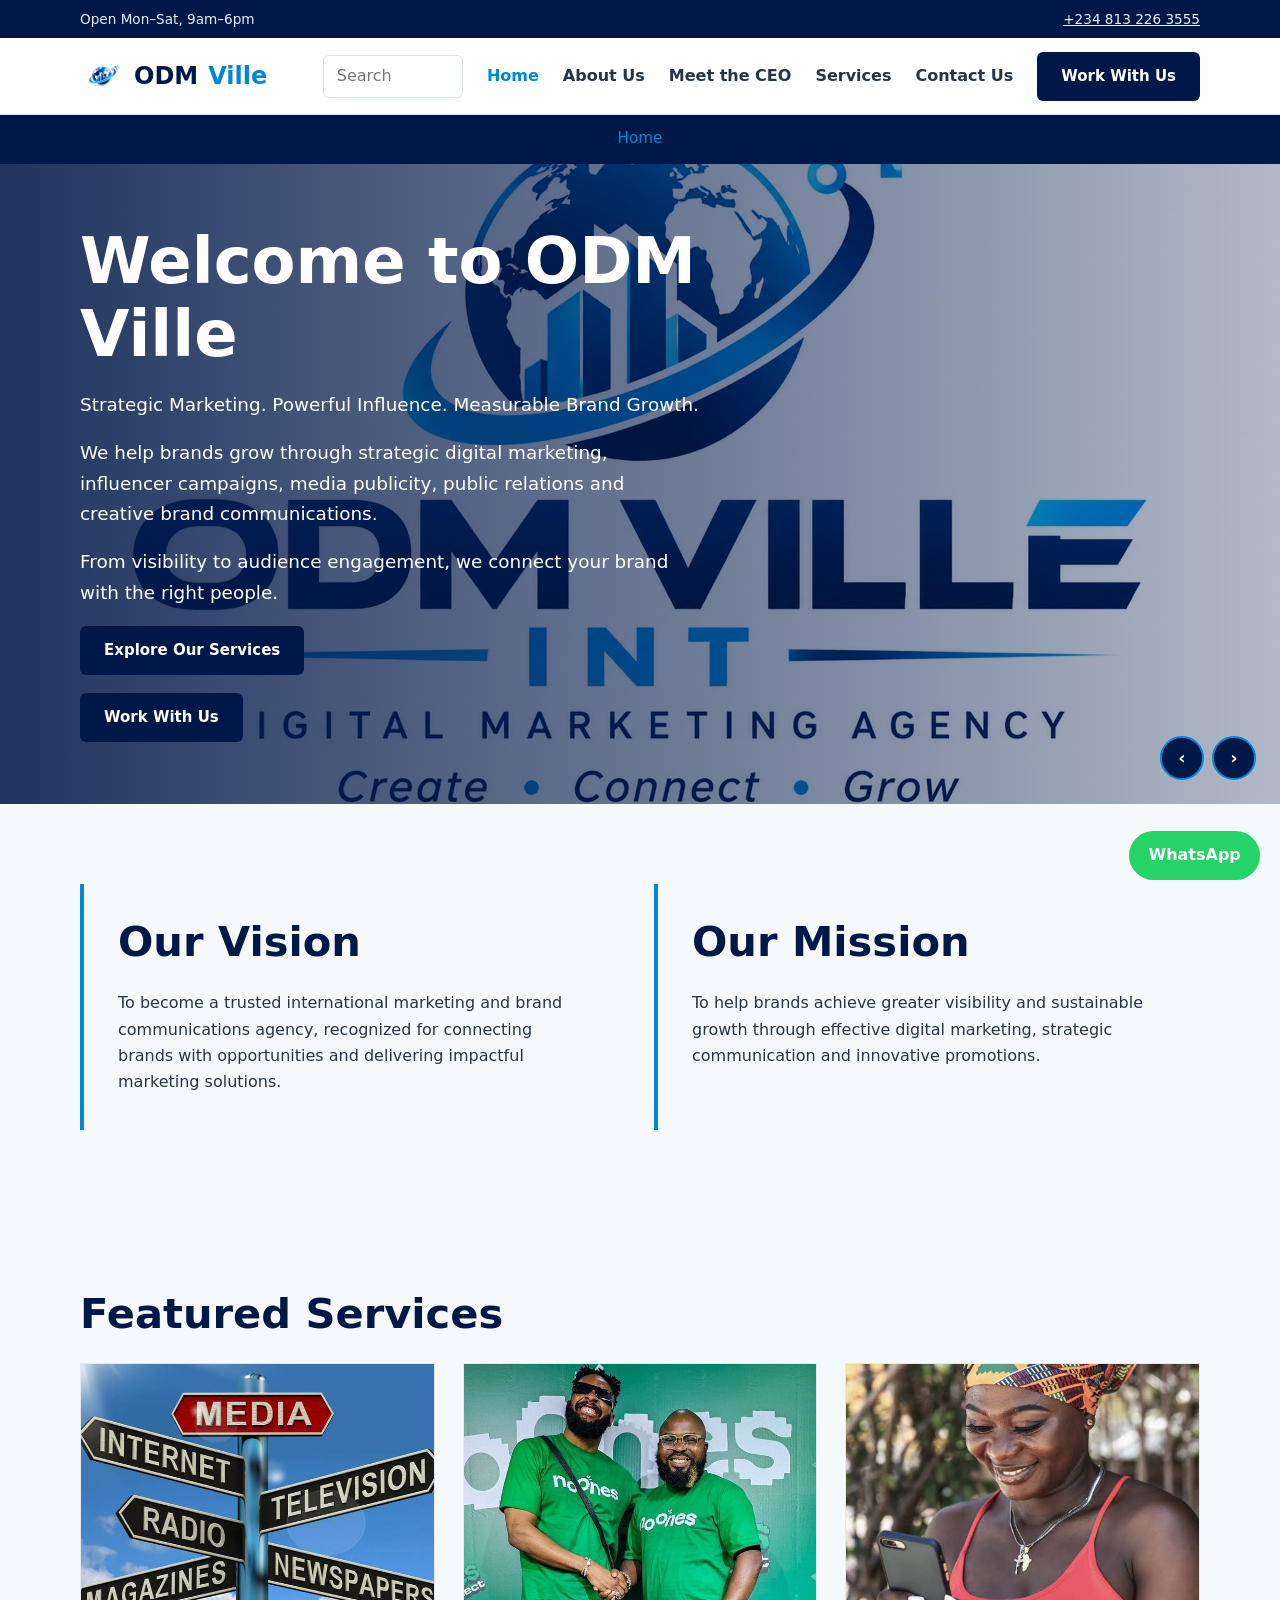
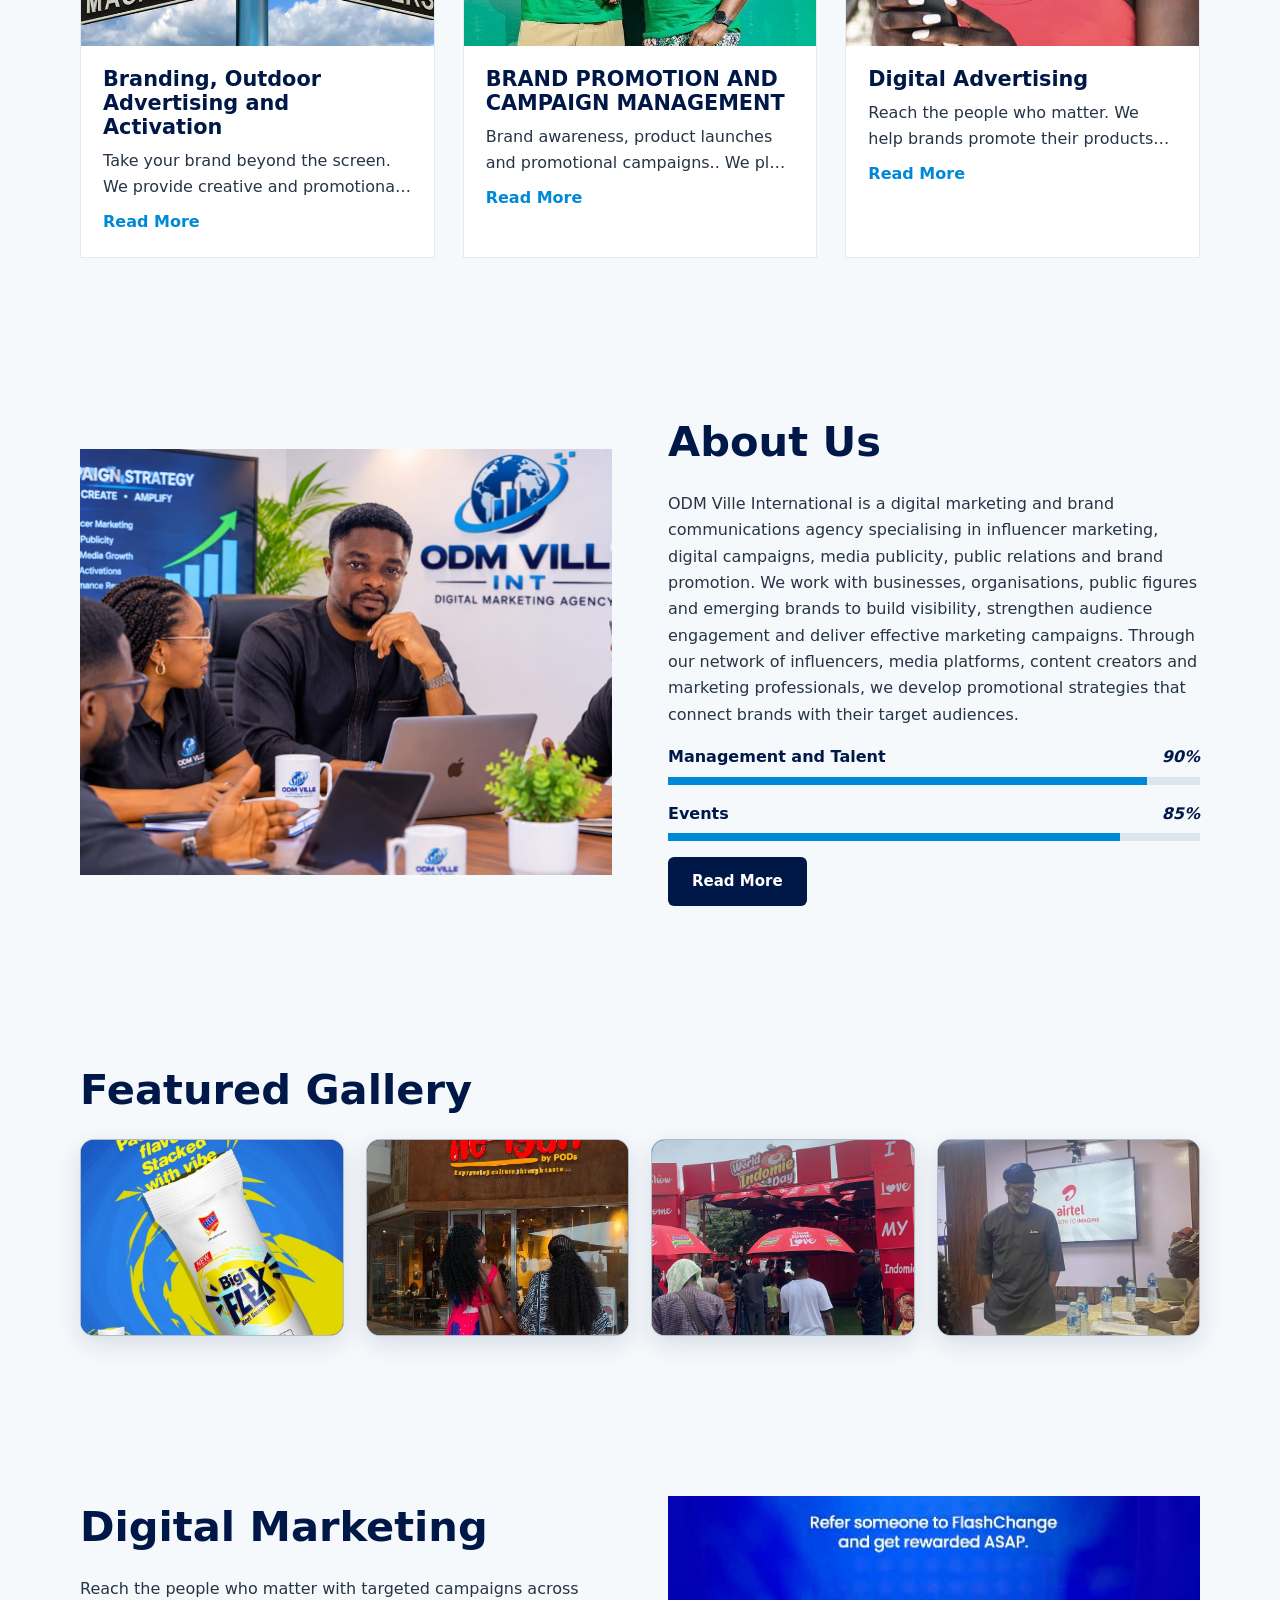
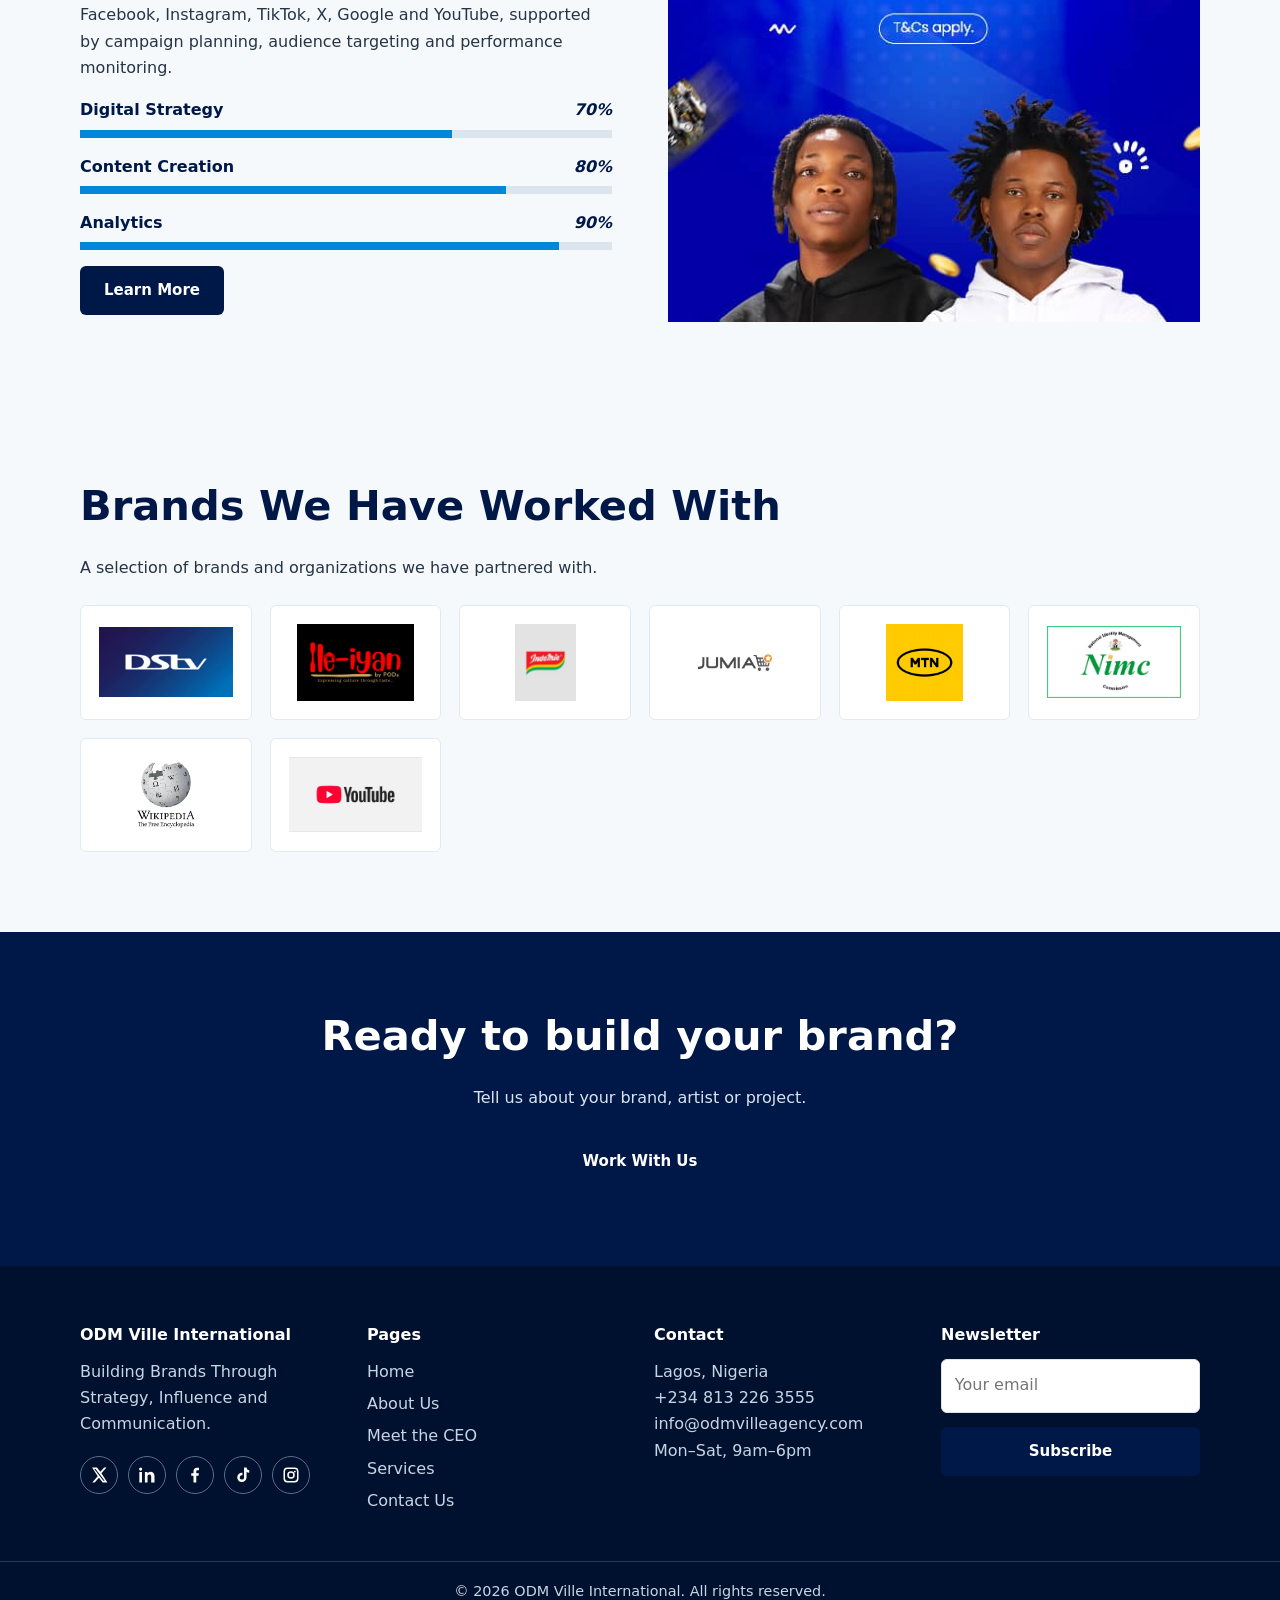
==== commit 5354d4e0: "new update" ====
--- a/index.html
+++ b/index.html
@@ -3,7 +3,7 @@
   <head>
     <meta charset="utf-8" />
     <meta name="viewport" content="width=device-width,initial-scale=1" />
-    <title>Home | ODM Ville Int</title>
+    <title>Home | ODM Ville</title>
     <link rel="icon" type="image/webp" href="images/odm-ville-logo.webp" />
     <link rel="stylesheet" href="css/style.css" />
   </head>
@@ -19,11 +19,21 @@
           />
         </div>
         <div class="txt">
-          <h1>Welcome to ODM Ville Int</h1>
+          <h1>Welcome to ODM Ville</h1>
           <p>
             Strategic Marketing. Powerful Influence. Measurable Brand Growth.
           </p>
-          <a class="btn" href="about-us.html">About Us</a>
+          <p>
+            We help brands grow through strategic digital marketing, influencer
+            campaigns, media publicity, public relations and creative brand
+            communications.
+          </p>
+          <p>
+            From visibility to audience engagement, we connect your brand with
+            the right people.
+          </p>
+          <a class="btn" href="services.html">Explore Our Services</a>
+          <a class="btn" href="work-with-us.html">Work With Us</a>
         </div>
       </div>
       <div class="slide">
@@ -41,11 +51,9 @@
           <img data-src="images/hero-3.jpg" alt="" onerror="this.remove()" />
         </div>
         <div class="txt">
-          <h1>Artist Management</h1>
-          <p>
-            Guidance and opportunities for every stage of an artist's career.
-          </p>
-          <a class="btn" href="appointment.html">Book an Appointment</a>
+          <h1>MEDIA PUBLICITY And PR</h1>
+          <p>Newspaper publications, blogs, online media and press coverage.</p>
+          <a class="btn" href="work-with-us.html">Work With Us</a>
         </div>
       </div>
       <div class="arrows">
@@ -87,9 +95,15 @@
         <div>
           <h2>About Us</h2>
           <p>
-            ODM VILLE INT is a marketing and brand communications agency helping
-            businesses, organizations and individuals increase visibility,
-            connect with the right audiences and achieve meaningful growth.
+            ODM Ville International is a digital marketing and brand
+            communications agency specialising in influencer marketing, digital
+            campaigns, media publicity, public relations and brand promotion. We
+            work with businesses, organisations, public figures and emerging
+            brands to build visibility, strengthen audience engagement and
+            deliver effective marketing campaigns. Through our network of
+            influencers, media platforms, content creators and marketing
+            professionals, we develop promotional strategies that connect brands
+            with their target audiences.
           </p>
           <div class="bar" data-v="90">
             <span>Management and Talent<em>90%</em></span
@@ -103,12 +117,12 @@
         </div>
       </div>
     </section>
-    <section class="sec alt">
+    <!-- <section class="sec alt">
       <div class="wrap">
         <h2>Our Services</h2>
         <div class="grid g3" data-services></div>
       </div>
-    </section>
+    </section> -->
     <section class="sec">
       <div class="wrap">
         <h2>Featured Gallery</h2>
--- a/css/style.css
+++ b/css/style.css
@@ -347,6 +347,14 @@
 .card .body {
   padding: 22px;
 }
+.card h4 {
+  margin: 0 0 14px;
+  color: var(--gold);
+  font-size: 0.95rem;
+}
+.card .body p + p {
+  margin-top: 14px;
+}
 .card .more {
   color: var(--gold);
   font-weight: 700;
@@ -368,6 +376,134 @@
   font-weight: 700;
   cursor: pointer;
 }
+
+#selected-campaigns {
+  background: #eef4f8;
+}
+.campaign-heading {
+  display: flex;
+  align-items: end;
+  justify-content: space-between;
+  gap: 40px;
+  margin-bottom: 34px;
+}
+.campaign-heading h2 {
+  margin: 6px 0 0;
+}
+.campaign-heading > p {
+  max-width: 470px;
+  color: #5e6d7d;
+  font-size: 1.05rem;
+}
+.eyebrow,
+.campaign-brand {
+  color: var(--gold);
+  font-size: 0.78rem;
+  font-weight: 800;
+  letter-spacing: 0.12em;
+  text-transform: uppercase;
+}
+.campaign-grid {
+  display: grid;
+  grid-template-columns: repeat(2, minmax(0, 1fr));
+  gap: 28px;
+}
+.campaign-card {
+  overflow: hidden;
+  border: 0;
+  border-radius: 12px;
+  box-shadow: 0 12px 36px rgba(0, 24, 72, 0.08);
+  transition: transform 260ms ease, box-shadow 260ms ease;
+}
+.campaign-card:hover {
+  transform: translateY(-5px);
+  box-shadow: 0 18px 44px rgba(0, 24, 72, 0.14);
+}
+.campaign-media {
+  position: relative;
+  aspect-ratio: 16 / 9;
+  overflow: hidden;
+  background: var(--ink);
+}
+.campaign-media img,
+.campaign-media video {
+  width: 100%;
+  height: 100%;
+  object-fit: cover;
+  display: block;
+}
+.campaign-media img {
+  transition: transform 500ms ease;
+}
+.campaign-card:hover .campaign-media img {
+  transform: scale(1.035);
+}
+.campaign-media::after {
+  content: "";
+  position: absolute;
+  inset: auto 0 0;
+  height: 38%;
+  background: linear-gradient(transparent, rgba(0, 24, 72, 0.58));
+  pointer-events: none;
+}
+.campaign-video::after {
+  z-index: 1;
+}
+.campaign-type {
+  position: absolute;
+  left: 18px;
+  bottom: 16px;
+  z-index: 2;
+  padding: 7px 10px;
+  border: 1px solid rgba(255, 255, 255, 0.55);
+  border-radius: 999px;
+  background: rgba(0, 24, 72, 0.72);
+  color: #fff;
+  font-size: 0.72rem;
+  font-weight: 800;
+  letter-spacing: 0.04em;
+  text-transform: uppercase;
+  backdrop-filter: blur(8px);
+}
+.campaign-card .body {
+  padding: 26px 28px 24px;
+}
+.campaign-card h3 {
+  margin: 7px 0 14px;
+  font-size: 1.35rem;
+}
+.campaign-details p {
+  color: #536274;
+  line-height: 1.58;
+}
+.campaign-details p + p {
+  display: none;
+}
+.campaign-card[data-long-description] [data-service-description] {
+  display: -webkit-box;
+  -webkit-box-orient: vertical;
+  -webkit-line-clamp: 3;
+  overflow: hidden;
+}
+.campaign-card .more {
+  margin-top: 16px;
+  color: var(--ink);
+  display: inline-flex;
+  align-items: center;
+  gap: 8px;
+  text-transform: uppercase;
+  font-size: 0.78rem;
+  letter-spacing: 0.07em;
+}
+.campaign-card .more::after {
+  content: "→";
+  color: var(--gold);
+  font-size: 1.05rem;
+  transition: transform 200ms ease;
+}
+.campaign-card .more:hover::after {
+  transform: translateX(4px);
+}
 .service-dialog {
   width: min(600px, calc(100% - 32px));
   max-height: min(80vh, 700px);
@@ -611,6 +747,41 @@
 footer a:hover {
   color: var(--gold);
 }
+footer .social-links {
+  display: flex;
+  align-items: center;
+  flex-wrap: wrap;
+  gap: 10px;
+  margin-top: 18px;
+}
+footer .social-links a {
+  display: inline-flex;
+  align-items: center;
+  justify-content: center;
+  width: 38px;
+  height: 38px;
+  margin: 0;
+  border: 1px solid #5a6d8d;
+  border-radius: 50%;
+  color: #fff;
+  transition:
+    background-color 200ms ease,
+    border-color 200ms ease,
+    transform 200ms ease;
+}
+footer .social-links a:hover,
+footer .social-links a:focus-visible {
+  background: var(--gold);
+  border-color: var(--gold);
+  color: #fff;
+  transform: translateY(-2px);
+  outline: none;
+}
+footer .social-links svg {
+  width: 18px;
+  height: 18px;
+  fill: currentColor;
+}
 footer .copy {
   border-top: 1px solid #243b60;
   margin-top: 40px;
@@ -635,6 +806,14 @@
   .g4,
   .g2,
   .split {
+    grid-template-columns: 1fr;
+  }
+  .campaign-heading {
+    align-items: start;
+    flex-direction: column;
+    gap: 12px;
+  }
+  .campaign-grid {
     grid-template-columns: 1fr;
   }
   .search {
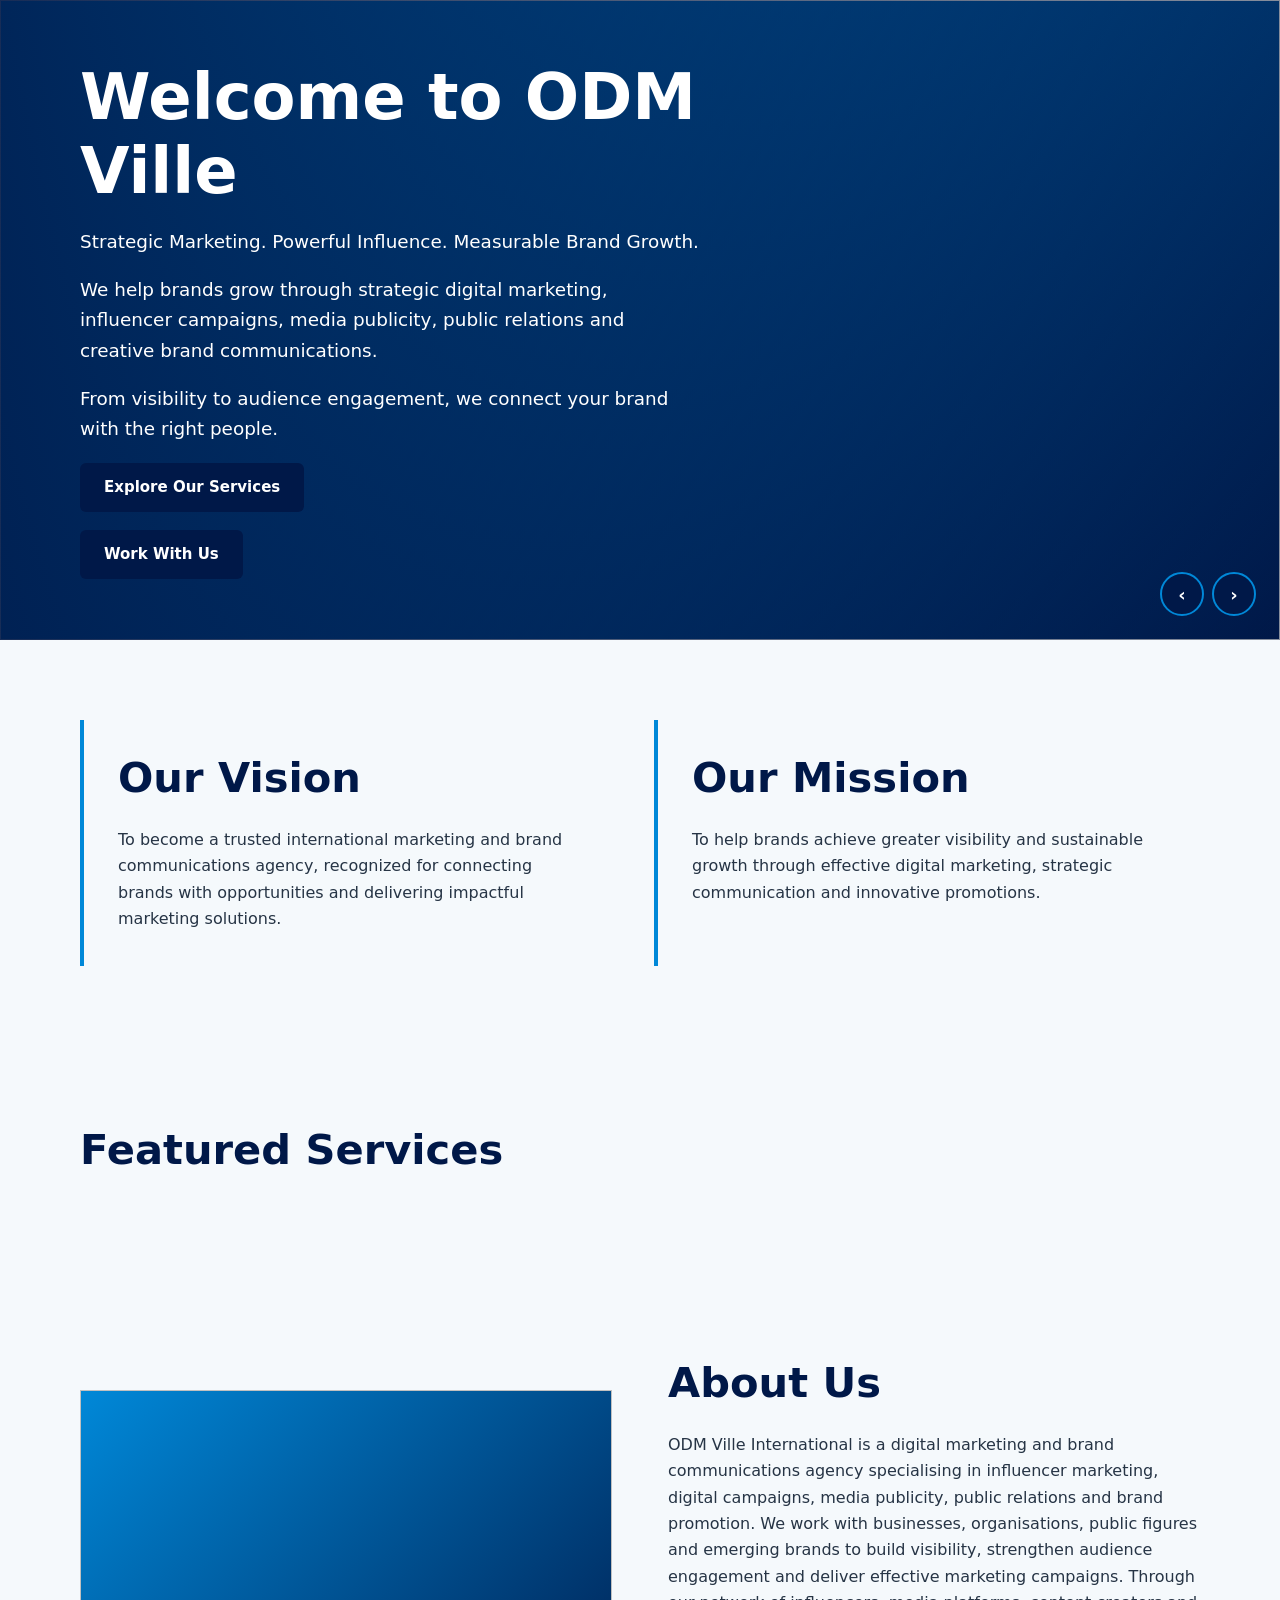
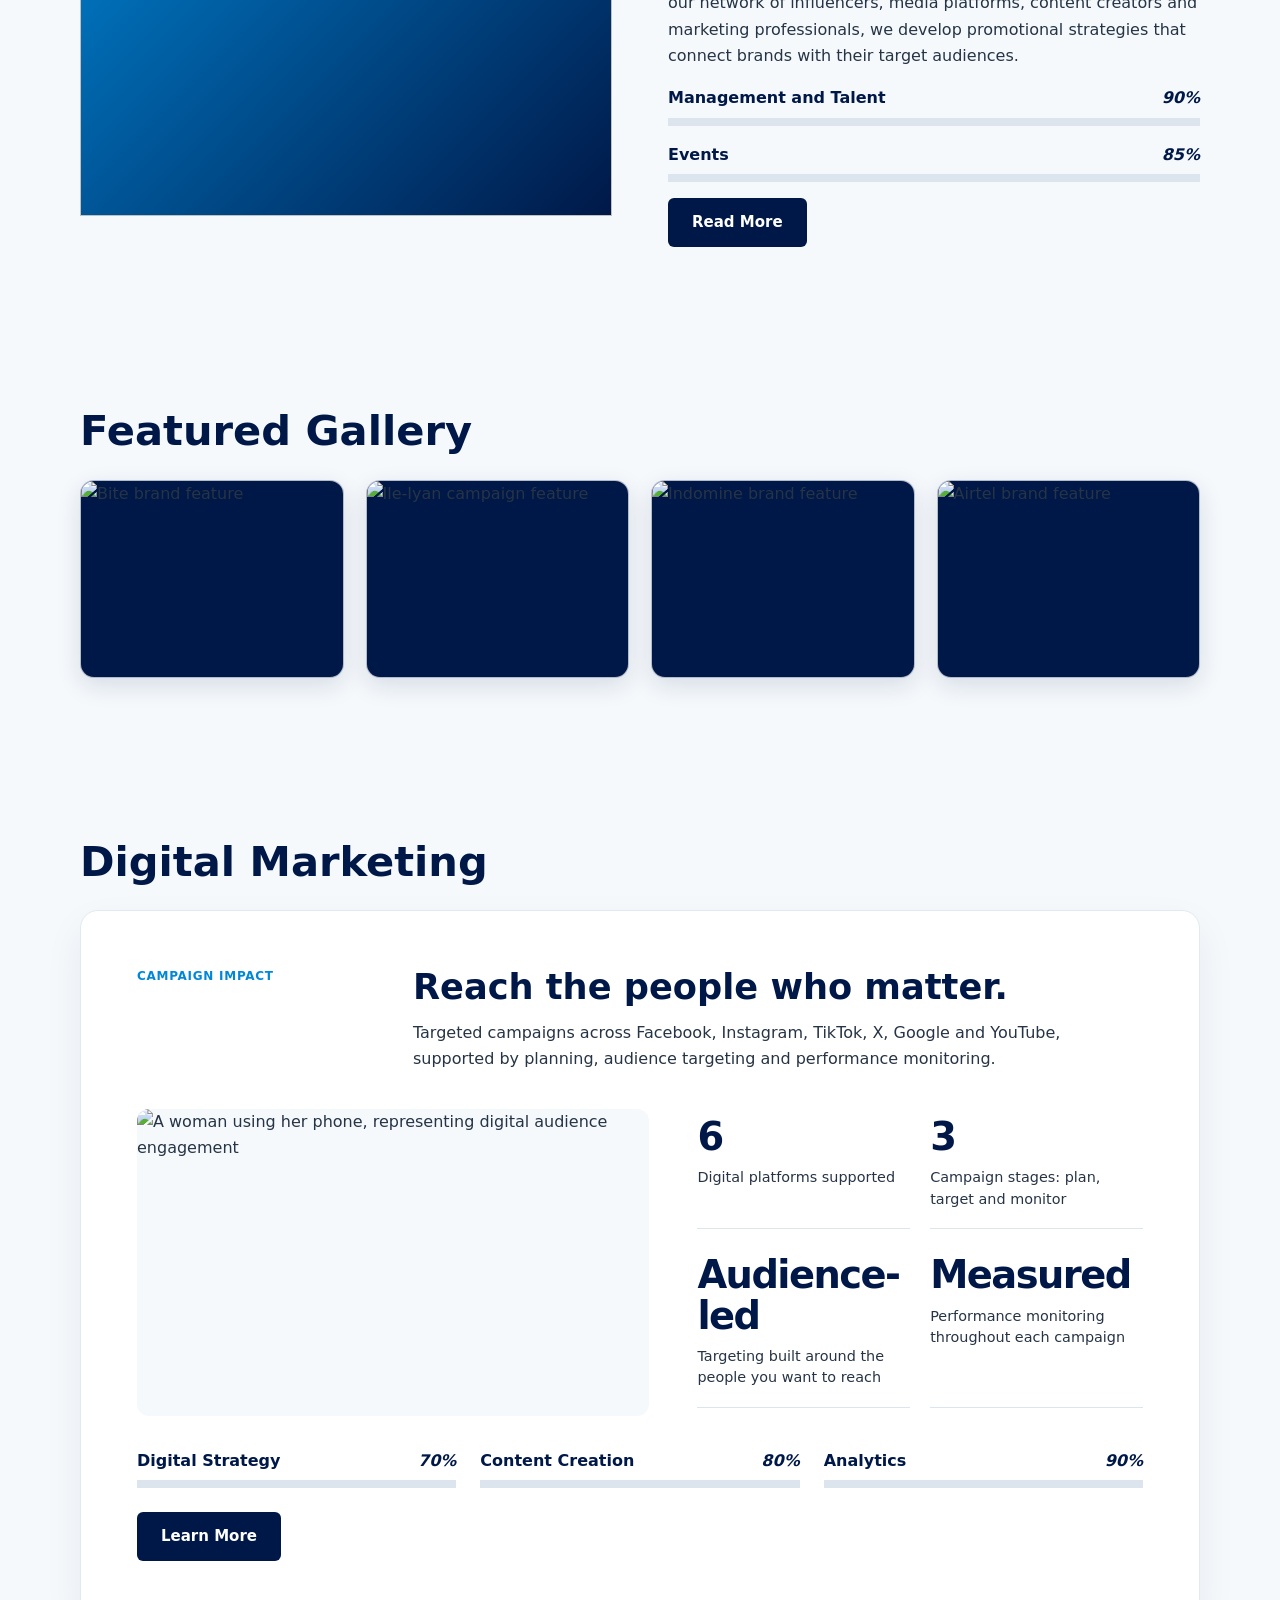
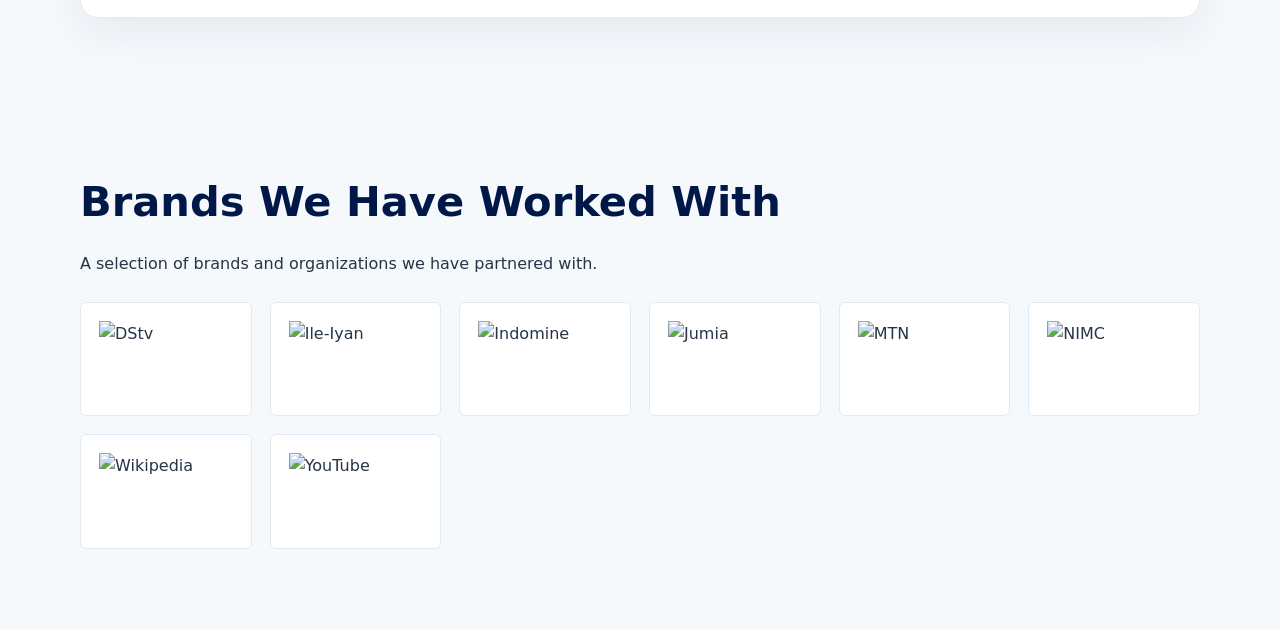
==== commit c008cd15: "Describe about updated  here" ====
--- a/index.html
+++ b/index.html
@@ -167,30 +167,62 @@
       </div>
     </section>
     <section class="sec alt">
-      <div class="wrap split">
-        <div>
-          <h2>Digital Marketing</h2>
-          <p>
-            Reach the people who matter with targeted campaigns across Facebook,
-            Instagram, TikTok, X, Google and YouTube, supported by campaign
-            planning, audience targeting and performance monitoring.
-          </p>
-          <div class="bar" data-v="70">
-            <span>Digital Strategy<em>70%</em></span
-            ><i><b></b></i>
-          </div>
-          <div class="bar" data-v="80">
-            <span>Content Creation<em>80%</em></span
-            ><i><b></b></i>
-          </div>
-          <div class="bar" data-v="90">
-            <span>Analytics<em>90%</em></span
-            ><i><b></b></i>
+      <div class="wrap">
+        <h2>Digital Marketing</h2>
+        <div class="journey-panel">
+          <div class="journey-heading">
+            <span class="journey-label">CAMPAIGN IMPACT</span>
+            <div>
+              <h3>Reach the people who matter.</h3>
+              <p>
+                Targeted campaigns across Facebook, Instagram, TikTok, X, Google
+                and YouTube, supported by planning, audience targeting and
+                performance monitoring.
+              </p>
+            </div>
+          </div>
+          <div class="journey-body">
+            <div class="journey-photo">
+              <img
+                data-src="images/service-3.jpg"
+                alt="A woman using her phone, representing digital audience engagement"
+                onerror="this.remove()"
+              />
+            </div>
+            <div class="journey-stats">
+              <div class="journey-stat">
+                <strong>6</strong>
+                <span>Digital platforms supported</span>
+              </div>
+              <div class="journey-stat">
+                <strong>3</strong>
+                <span>Campaign stages: plan, target and monitor</span>
+              </div>
+              <div class="journey-stat">
+                <strong>Audience-led</strong>
+                <span>Targeting built around the people you want to reach</span>
+              </div>
+              <div class="journey-stat">
+                <strong>Measured</strong>
+                <span>Performance monitoring throughout each campaign</span>
+              </div>
+            </div>
+          </div>
+          <div class="digital-progress">
+            <div class="bar" data-v="70">
+              <span>Digital Strategy<em>70%</em></span
+              ><i><b></b></i>
+            </div>
+            <div class="bar" data-v="80">
+              <span>Content Creation<em>80%</em></span
+              ><i><b></b></i>
+            </div>
+            <div class="bar" data-v="90">
+              <span>Analytics<em>90%</em></span
+              ><i><b></b></i>
+            </div>
           </div>
           <a class="btn" href="services.html#digital-advertising">Learn More</a>
-        </div>
-        <div class="ph">
-          <img data-src="images/hero-3.jpg" alt="" onerror="this.remove()" />
         </div>
       </div>
     </section>
--- a/css/style.css
+++ b/css/style.css
@@ -542,6 +542,84 @@
   gap: 56px;
   align-items: center;
 }
+.journey-panel {
+  padding: clamp(24px, 5vw, 56px);
+  border: 1px solid #e1eaf2;
+  border-radius: 18px;
+  background: #fff;
+  box-shadow: 0 16px 40px rgba(0, 24, 72, 0.06);
+}
+.journey-heading {
+  display: grid;
+  grid-template-columns: minmax(110px, 0.45fr) 1.55fr;
+  gap: clamp(24px, 5vw, 64px);
+  margin-bottom: 36px;
+}
+.journey-label {
+  color: var(--gold);
+  font-size: 0.75rem;
+  font-weight: 800;
+  letter-spacing: 0.06em;
+}
+.journey-heading h2,
+.journey-heading h3 {
+  margin-bottom: 12px;
+}
+.journey-heading h3 {
+  font-size: clamp(1.6rem, 3vw, 2.2rem);
+}
+.journey-heading p {
+  max-width: 720px;
+}
+.journey-body {
+  display: grid;
+  grid-template-columns: 1.15fr 1fr;
+  gap: clamp(24px, 4vw, 48px);
+  align-items: center;
+}
+.journey-photo {
+  aspect-ratio: 5 / 3;
+  overflow: hidden;
+  border-radius: 12px;
+  background: var(--cream);
+}
+.journey-photo img {
+  width: 100%;
+  height: 100%;
+  object-fit: cover;
+}
+.journey-stats {
+  display: grid;
+  grid-template-columns: repeat(2, minmax(0, 1fr));
+  gap: 26px 20px;
+}
+.journey-stat {
+  min-width: 0;
+  padding-bottom: 18px;
+  border-bottom: 1px solid var(--mist);
+}
+.journey-stat strong {
+  display: block;
+  margin-bottom: 10px;
+  color: var(--ink);
+  font: 800 clamp(1.5rem, 3vw, 2.5rem) / 1.05 system-ui, sans-serif;
+  letter-spacing: -0.04em;
+  overflow-wrap: anywhere;
+}
+.journey-stat span {
+  display: block;
+  font-size: 0.9rem;
+  line-height: 1.5;
+}
+.digital-progress {
+  display: grid;
+  grid-template-columns: repeat(3, minmax(0, 1fr));
+  gap: 24px;
+  margin: 32px 0 24px;
+}
+.digital-progress .bar {
+  margin: 0;
+}
 .bar {
   margin: 16px 0;
 }
@@ -805,8 +883,14 @@
   .g3,
   .g4,
   .g2,
-  .split {
+  .split,
+  .journey-heading,
+  .journey-body {
     grid-template-columns: 1fr;
+  }
+  .digital-progress {
+    grid-template-columns: 1fr;
+    gap: 18px;
   }
   .campaign-heading {
     align-items: start;
@@ -848,6 +932,11 @@
     padding: 56px 0;
   }
 }
+@media (max-width: 520px) {
+  .journey-stats {
+    grid-template-columns: 1fr;
+  }
+}
 @media (hover: none) {
   .gallery-card figcaption {
     opacity: 1;
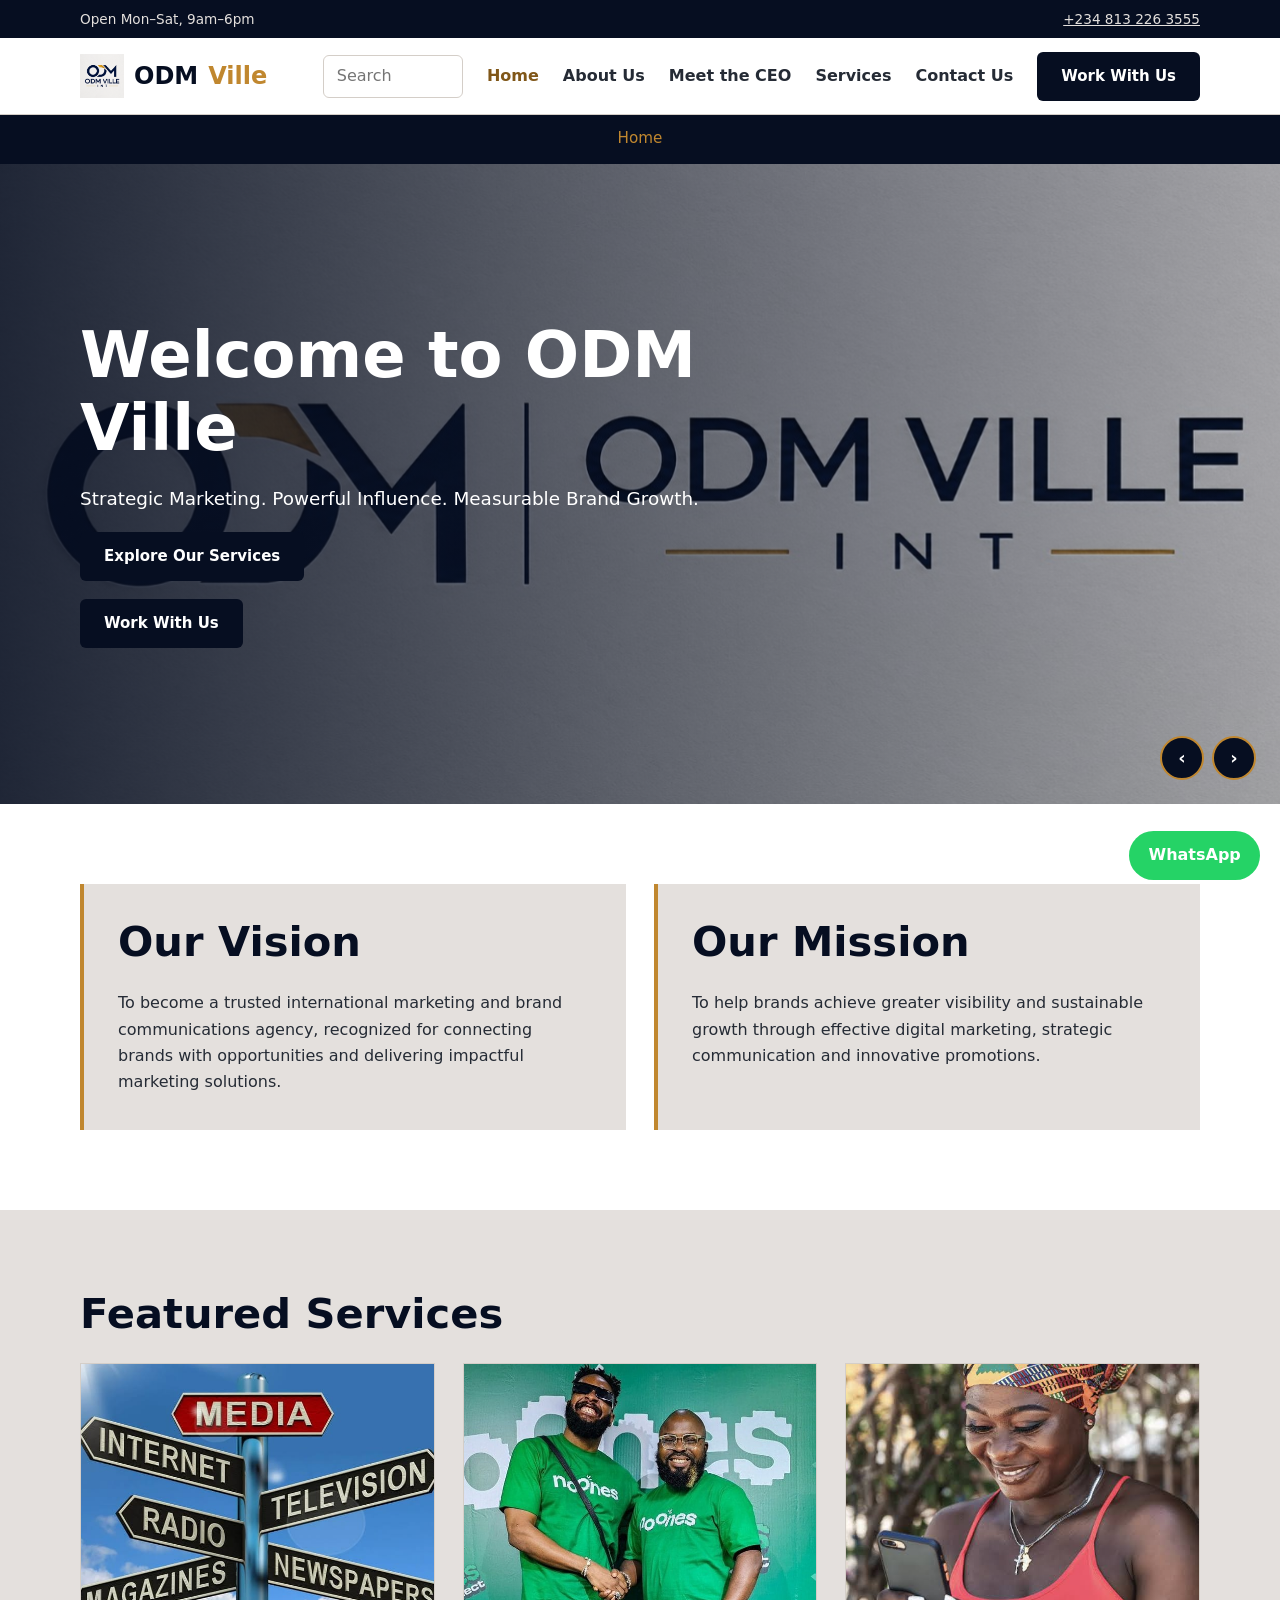
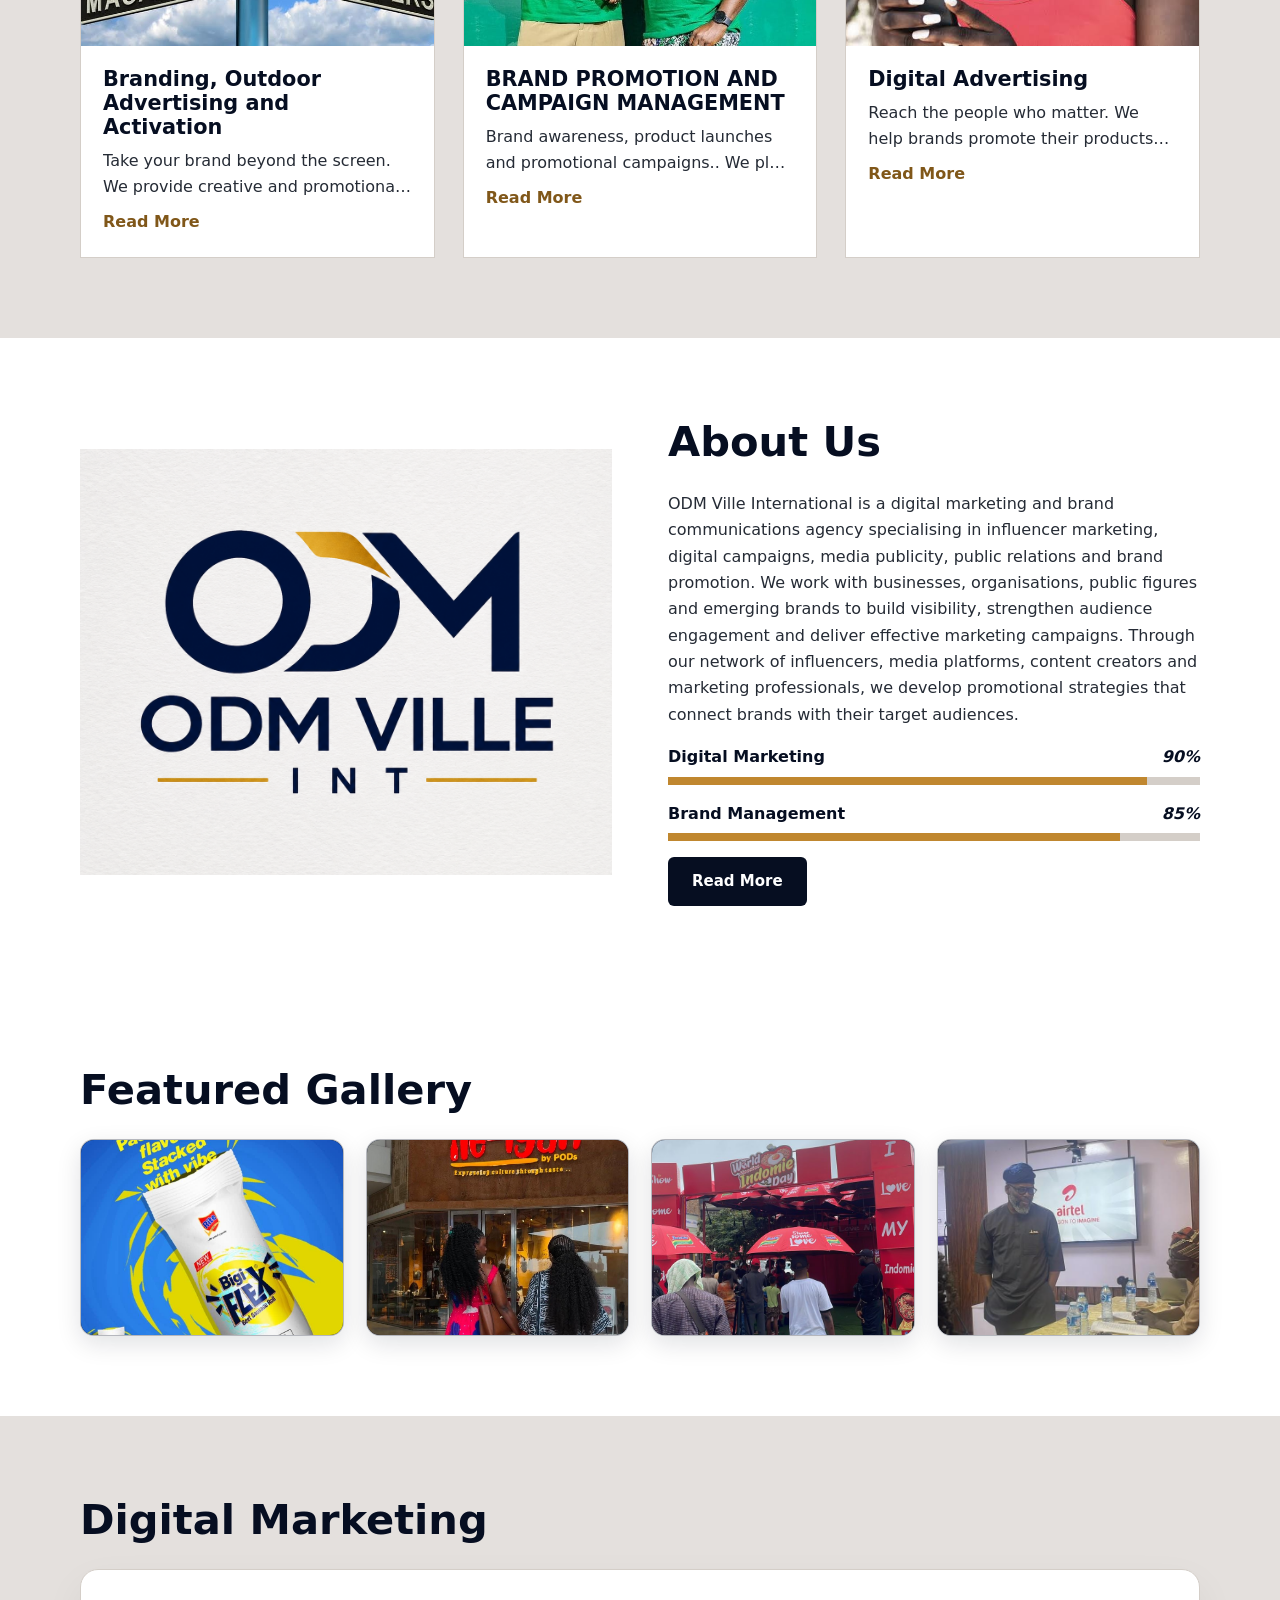
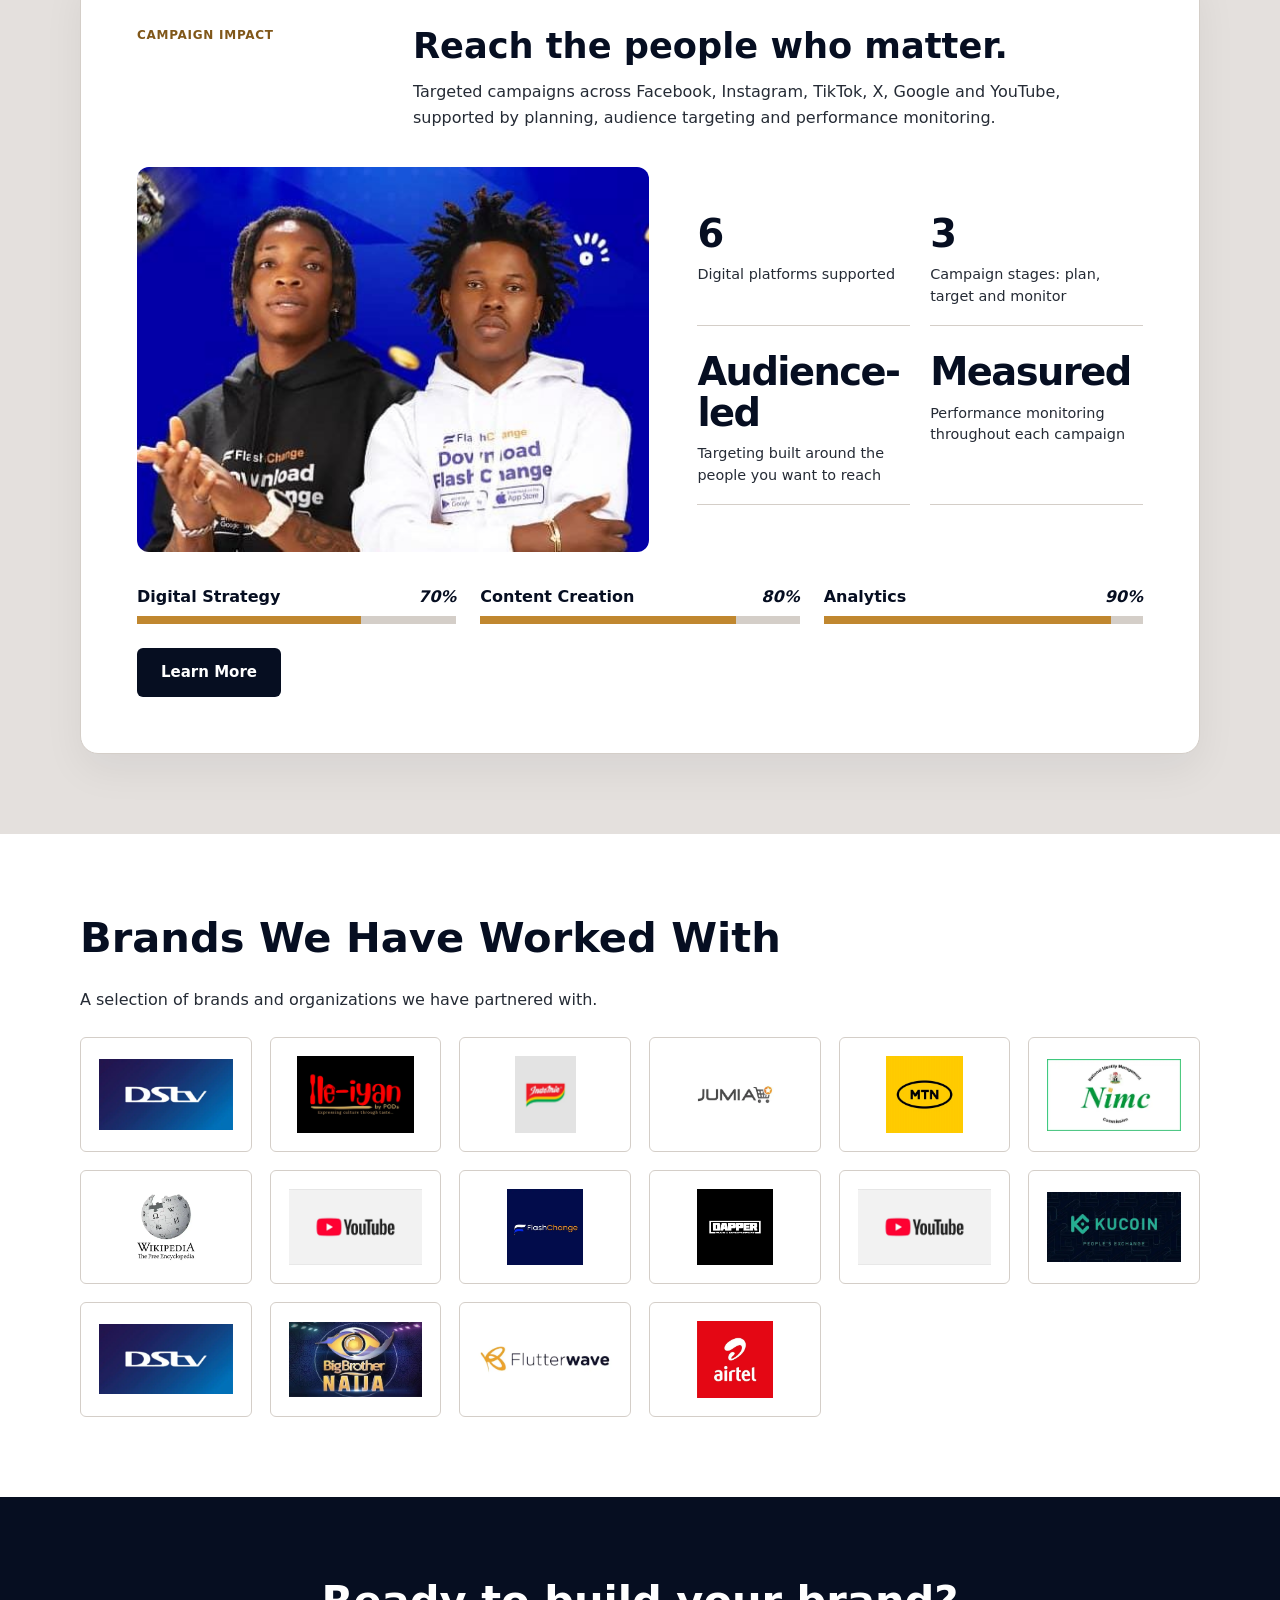
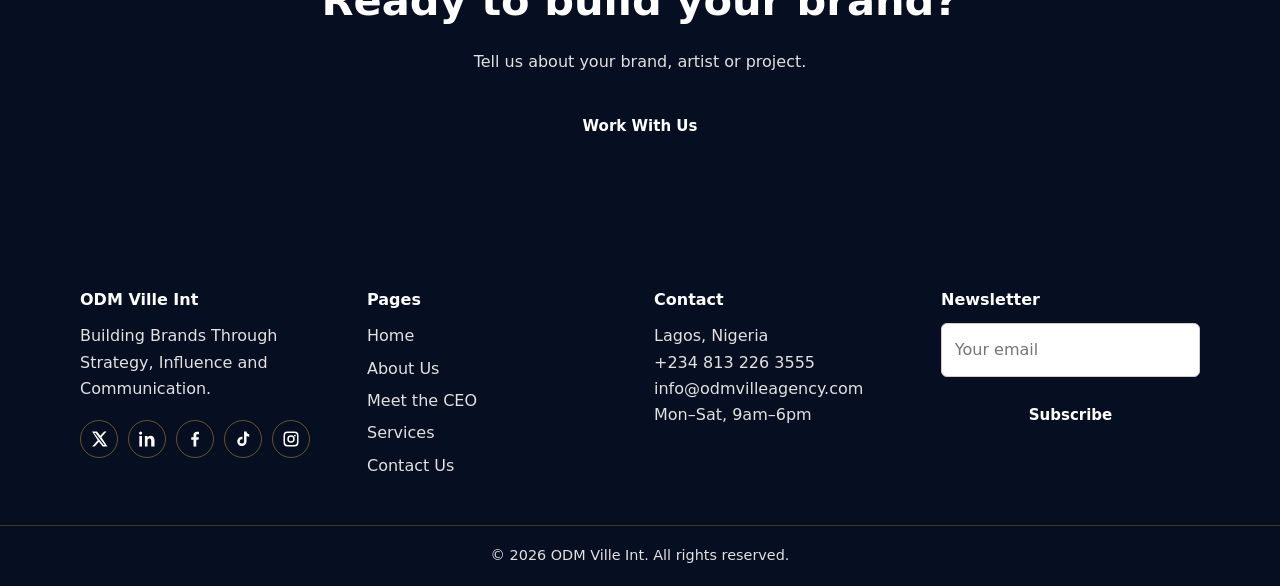
==== commit 3cdf4145: "favicon change update" ====
--- a/index.html
+++ b/index.html
@@ -4,7 +4,7 @@
     <meta charset="utf-8" />
     <meta name="viewport" content="width=device-width,initial-scale=1" />
     <title>Home | ODM Ville</title>
-    <link rel="icon" type="image/webp" href="images/odm-ville-logo.webp" />
+    <link rel="icon" type="image/webp" href="images/odm-favicon-48.webp" />
     <link rel="stylesheet" href="css/style.css" />
   </head>
   <body>
@@ -23,15 +23,7 @@
           <p>
             Strategic Marketing. Powerful Influence. Measurable Brand Growth.
           </p>
-          <p>
-            We help brands grow through strategic digital marketing, influencer
-            campaigns, media publicity, public relations and creative brand
-            communications.
-          </p>
-          <p>
-            From visibility to audience engagement, we connect your brand with
-            the right people.
-          </p>
+
           <a class="btn" href="services.html">Explore Our Services</a>
           <a class="btn" href="work-with-us.html">Work With Us</a>
         </div>
@@ -48,7 +40,7 @@
       </div>
       <div class="slide">
         <div class="ph">
-          <img data-src="images/hero-3.jpg" alt="" onerror="this.remove()" />
+          <img data-src="images/mediaPR.jpeg" alt="" onerror="this.remove()" />
         </div>
         <div class="txt">
           <h1>MEDIA PUBLICITY And PR</h1>
@@ -106,11 +98,11 @@
             with their target audiences.
           </p>
           <div class="bar" data-v="90">
-            <span>Management and Talent<em>90%</em></span
+            <span>Digital Marketing<em>90%</em></span
             ><i><b></b></i>
           </div>
           <div class="bar" data-v="85">
-            <span>Events<em>85%</em></span
+            <span>Brand Management<em>85%</em></span
             ><i><b></b></i>
           </div>
           <a class="btn" href="about-us.html">Read More</a>
@@ -130,19 +122,19 @@
           <figure class="gallery-card">
             <img
               data-src="images/featured/bite2.jpeg"
-              alt="Bite brand feature"
-            />
-            <figcaption>
-              <span>Bite</span><small>Brand Feature</small>
+              alt="Rite-Food brand feature"
+            />
+            <figcaption>
+              <span>Rite-Food</span><small>Brand Feature</small>
             </figcaption>
           </figure>
           <figure class="gallery-card">
             <img
               data-src="images/featured/iyan22.jpg"
-              alt="Ile-Iyan campaign feature"
-            />
-            <figcaption>
-              <span>Ile-Iyan</span><small>Campaign Feature</small>
+              alt="Ile-Iyan By PODS campaign feature"
+            />
+            <figcaption>
+              <span>Ile-Iyan By PODS</span><small>Campaign Feature</small>
             </figcaption>
           </figure>
           <figure class="gallery-card">
@@ -184,7 +176,7 @@
           <div class="journey-body">
             <div class="journey-photo">
               <img
-                data-src="images/service-3.jpg"
+                data-src="images/RybenaShoday.jpeg"
                 alt="A woman using her phone, representing digital audience engagement"
                 onerror="this.remove()"
               />
@@ -257,6 +249,37 @@
           <div class="brand-logo">
             <img data-src="images/partnership/youtube.webp" alt="YouTube" />
           </div>
+
+          <div class="brand-logo">
+            <img
+              data-src="images/partnership/flash-change.webp"
+              alt="Flash Change"
+            />
+          </div>
+          <div class="brand-logo">
+            <img data-src="images/partnership/daper.webp" alt="DAPPER" />
+          </div>
+          <div class="brand-logo">
+            <img data-src="images/partnership/youtube.webp" alt="YouTube" />
+          </div>
+          <div class="brand-logo">
+            <img data-src="images/partnership/kucoin.webp" alt="KuCoin" />
+          </div>
+          <div class="brand-logo">
+            <img data-src="images/partnership/dstv.webp" alt="DStv" />
+          </div>
+          <div class="brand-logo">
+            <img data-src="images/partnership/bbnaija.webp" alt="BBNaija" />
+          </div>
+          <div class="brand-logo">
+            <img
+              data-src="images/partnership/flutterwave.webp"
+              alt="Flutterwave"
+            />
+          </div>
+          <div class="brand-logo">
+            <img data-src="images/partnership/airtel.webp" alt="airtel" />
+          </div>
         </div>
       </div>
     </section>
--- a/css/style.css
+++ b/css/style.css
@@ -1,9 +1,11 @@
 :root {
-  --ink: #001848;
-  --gold: #0088d8;
-  --cream: #f5f9fc;
-  --mist: #dce5ed;
-  --text: #263445;
+  --ink: #060e21;
+  --gold: #c0872f;
+  --gold-text: #805719;
+  --cream: #e4e0dd;
+  --mist: #d4cec8;
+  --text: #252b35;
+  --white: #ffffff;
   --w: 1160px;
 }
 * {
@@ -14,9 +16,11 @@
   scroll-behavior: smooth;
 }
 body {
-  font: 16px/1.65 system-ui, sans-serif;
+  font:
+    16px/1.65 system-ui,
+    sans-serif;
   color: var(--text);
-  background: #f5f9fc;
+  background: var(--white);
 }
 h1,
 h2,
@@ -55,11 +59,12 @@
 .btn {
   display: inline-block;
   background: var(--ink);
-  color: #fff;
+  color: var(--white);
   padding: 14px 24px;
   border-radius: 6px;
   font:
-    700 15px/1.4 system-ui, sans-serif;
+    700 15px/1.4 system-ui,
+    sans-serif;
   text-align: center;
   text-decoration: none;
   border: 0;
@@ -71,16 +76,16 @@
 }
 .btn:hover {
   background: var(--gold);
-  color: #fff;
+  color: var(--ink);
 }
 .btn.line {
   background: none;
   border: 2px solid var(--gold);
-  color: var(--gold);
+  color: var(--gold-text);
 }
 .ph {
   position: relative;
-  background: linear-gradient(135deg, #0088d8, #001848);
+  background: linear-gradient(135deg, var(--gold), var(--ink));
   overflow: hidden;
   aspect-ratio: 5/4;
 }
@@ -90,10 +95,11 @@
   width: 100%;
   height: 100%;
   object-fit: cover;
+  aspect-ratio: 5/3; 
 }
 .top {
   background: var(--ink);
-  color: #e8eef5;
+  color: var(--cream);
   font-size: 0.85rem;
   padding: 8px 0;
 }
@@ -104,11 +110,11 @@
   flex-wrap: wrap;
 }
 header.main {
-  background: #fff;
+  background: var(--white);
   position: sticky;
   top: 0;
   z-index: 20;
-  box-shadow: 0 1px 0 #dce5ed;
+  box-shadow: 0 1px 0 var(--mist);
 }
 header.main .wrap {
   display: flex;
@@ -121,7 +127,8 @@
   align-items: center;
   gap: 10px;
   font:
-    800 1.5rem system-ui, sans-serif;
+    800 1.5rem system-ui,
+    sans-serif;
   color: var(--ink);
   text-decoration: none;
   margin-right: auto;
@@ -146,10 +153,10 @@
 }
 header.main nav a:hover,
 header.main nav a.on {
-  color: var(--gold);
+  color: var(--gold-text);
 }
 .search {
-  border: 1px solid #dce5ed;
+  border: 1px solid var(--mist);
   border-radius: 6px;
   padding: 0.45em 0.8em;
   font: inherit;
@@ -164,10 +171,10 @@
   max-height: 60vh;
   overflow: auto;
   padding: 8px;
-  border: 1px solid #dce5ed;
+  border: 1px solid var(--mist);
   border-radius: 6px;
-  background: #fff;
-  box-shadow: 0 8px 24px rgba(0, 24, 72, 0.16);
+  background: var(--white);
+  box-shadow: 0 8px 24px rgba(6, 14, 33, 0.16);
 }
 .search-results[hidden] {
   display: none;
@@ -186,7 +193,7 @@
 .search-results a:hover,
 .search-results a:focus-visible {
   background: var(--cream);
-  color: var(--gold);
+  color: var(--gold-text);
 }
 .search-results p {
   padding: 8px 10px;
@@ -233,8 +240,8 @@
   inset: 0;
   background: linear-gradient(
     90deg,
-    rgba(0, 24, 72, 0.88),
-    rgba(0, 24, 72, 0.3)
+    rgba(6, 14, 33, 0.88),
+    rgba(6, 14, 33, 0.3)
   );
 }
 .slide .txt {
@@ -246,13 +253,13 @@
   justify-content: center;
   align-items: flex-start;
   gap: 18px;
-  color: #fff;
+  color: var(--white);
   max-width: 640px;
   margin-left: max(20px, calc((100vw - var(--w)) / 2 + 20px));
   padding-right: 20px;
 }
 .slide h1 {
-  color: #fff;
+  color: var(--white);
   font-size: clamp(2.2rem, 5.5vw, 4rem);
 }
 .slide p {
@@ -272,9 +279,10 @@
   border-radius: 50%;
   border: 2px solid var(--gold);
   background: var(--ink);
-  color: #fff;
+  color: var(--white);
   font:
-    700 18px system-ui, sans-serif;
+    700 18px system-ui,
+    sans-serif;
   cursor: pointer;
   transition:
     background-color 300ms ease,
@@ -287,7 +295,7 @@
 }
 .banner {
   background: var(--ink);
-  color: #fff;
+  color: var(--white);
   padding: 70px 0;
   text-align: center;
 }
@@ -302,7 +310,7 @@
   gap: 10px;
   padding: 12px 20px;
   background: var(--ink);
-  color: #dce5ed;
+  color: var(--cream);
   font-size: 0.95rem;
 }
 .breadcrumbs a {
@@ -341,22 +349,22 @@
   grid-template-columns: repeat(4, 1fr);
 }
 .card {
-  background: #fff;
-  border: 1px solid #e1eaf2;
+  background: var(--white);
+  border: 1px solid var(--mist);
 }
 .card .body {
   padding: 22px;
 }
 .card h4 {
   margin: 0 0 14px;
-  color: var(--gold);
+  color: var(--gold-text);
   font-size: 0.95rem;
 }
 .card .body p + p {
   margin-top: 14px;
 }
 .card .more {
-  color: var(--gold);
+  color: var(--gold-text);
   font-weight: 700;
   text-decoration: none;
 }
@@ -378,7 +386,7 @@
 }
 
 #selected-campaigns {
-  background: #eef4f8;
+  background: var(--cream);
 }
 .campaign-heading {
   display: flex;
@@ -392,12 +400,12 @@
 }
 .campaign-heading > p {
   max-width: 470px;
-  color: #5e6d7d;
+  color: #5a5752;
   font-size: 1.05rem;
 }
 .eyebrow,
 .campaign-brand {
-  color: var(--gold);
+  color: var(--gold-text);
   font-size: 0.78rem;
   font-weight: 800;
   letter-spacing: 0.12em;
@@ -412,12 +420,14 @@
   overflow: hidden;
   border: 0;
   border-radius: 12px;
-  box-shadow: 0 12px 36px rgba(0, 24, 72, 0.08);
-  transition: transform 260ms ease, box-shadow 260ms ease;
+  box-shadow: 0 12px 36px rgba(6, 14, 33, 0.08);
+  transition:
+    transform 260ms ease,
+    box-shadow 260ms ease;
 }
 .campaign-card:hover {
   transform: translateY(-5px);
-  box-shadow: 0 18px 44px rgba(0, 24, 72, 0.14);
+  box-shadow: 0 18px 44px rgba(6, 14, 33, 0.14);
 }
 .campaign-media {
   position: relative;
@@ -443,7 +453,7 @@
   position: absolute;
   inset: auto 0 0;
   height: 38%;
-  background: linear-gradient(transparent, rgba(0, 24, 72, 0.58));
+  background: linear-gradient(transparent, rgba(6, 14, 33, 0.58));
   pointer-events: none;
 }
 .campaign-video::after {
@@ -457,8 +467,8 @@
   padding: 7px 10px;
   border: 1px solid rgba(255, 255, 255, 0.55);
   border-radius: 999px;
-  background: rgba(0, 24, 72, 0.72);
-  color: #fff;
+  background: rgba(6, 14, 33, 0.72);
+  color: var(--white);
   font-size: 0.72rem;
   font-weight: 800;
   letter-spacing: 0.04em;
@@ -473,7 +483,7 @@
   font-size: 1.35rem;
 }
 .campaign-details p {
-  color: #536274;
+  color: #5a5752;
   line-height: 1.58;
 }
 .campaign-details p + p {
@@ -509,13 +519,13 @@
   max-height: min(80vh, 700px);
   margin: auto;
   padding: 30px;
-  border: 1px solid #e1eaf2;
+  border: 1px solid var(--mist);
   border-radius: 10px;
   color: var(--text);
-  box-shadow: 0 18px 60px rgba(0, 24, 72, 0.3);
+  box-shadow: 0 18px 60px rgba(6, 14, 33, 0.3);
 }
 .service-dialog::backdrop {
-  background: rgba(0, 16, 47, 0.72);
+  background: rgba(6, 14, 33, 0.72);
 }
 .service-dialog h2 {
   padding-right: 36px;
@@ -528,7 +538,9 @@
   border: 0;
   background: none;
   color: var(--ink);
-  font: 700 1.8rem/1 system-ui, sans-serif;
+  font:
+    700 1.8rem/1 system-ui,
+    sans-serif;
   cursor: pointer;
 }
 .vm .box {
@@ -544,10 +556,10 @@
 }
 .journey-panel {
   padding: clamp(24px, 5vw, 56px);
-  border: 1px solid #e1eaf2;
+  border: 1px solid var(--mist);
   border-radius: 18px;
-  background: #fff;
-  box-shadow: 0 16px 40px rgba(0, 24, 72, 0.06);
+  background: var(--white);
+  box-shadow: 0 16px 40px rgba(6, 14, 33, 0.06);
 }
 .journey-heading {
   display: grid;
@@ -556,7 +568,7 @@
   margin-bottom: 36px;
 }
 .journey-label {
-  color: var(--gold);
+  color: var(--gold-text);
   font-size: 0.75rem;
   font-weight: 800;
   letter-spacing: 0.06em;
@@ -578,7 +590,7 @@
   align-items: center;
 }
 .journey-photo {
-  aspect-ratio: 5 / 3;
+  aspect-ratio: 4/ 3;
   overflow: hidden;
   border-radius: 12px;
   background: var(--cream);
@@ -602,7 +614,9 @@
   display: block;
   margin-bottom: 10px;
   color: var(--ink);
-  font: 800 clamp(1.5rem, 3vw, 2.5rem) / 1.05 system-ui, sans-serif;
+  font:
+    800 clamp(1.5rem, 3vw, 2.5rem) / 1.05 system-ui,
+    sans-serif;
   letter-spacing: -0.04em;
   overflow-wrap: anywhere;
 }
@@ -652,17 +666,19 @@
   overflow: hidden;
   aspect-ratio: 4/3;
   margin: 0;
-  border: 1px solid rgba(255, 255, 255, .7);
+  border: 1px solid rgba(255, 255, 255, 0.7);
   border-radius: 14px;
   background: var(--ink);
-  box-shadow: 0 8px 24px rgba(0, 24, 72, .12);
+  box-shadow: 0 8px 24px rgba(6, 14, 33, 0.12);
   isolation: isolate;
 }
 .gallery-card img {
   width: 100%;
   height: 100%;
   object-fit: cover;
-  transition: transform 500ms ease, filter 500ms ease;
+  transition:
+    transform 500ms ease,
+    filter 500ms ease;
 }
 .gallery-card figcaption {
   position: absolute;
@@ -671,22 +687,25 @@
   flex-direction: column;
   gap: 2px;
   padding: 14px 16px;
-  border: 1px solid rgba(255, 255, 255, .35);
+  border: 1px solid rgba(255, 255, 255, 0.35);
   border-radius: 10px;
-  background: rgba(0, 24, 72, .42);
-  color: #fff;
+  background: rgba(6, 14, 33, 0.42);
+  color: var(--white);
   opacity: 0;
   transform: translateY(10px);
   backdrop-filter: blur(12px);
   -webkit-backdrop-filter: blur(12px);
-  transition: opacity 250ms ease, transform 250ms ease, background 250ms ease;
+  transition:
+    opacity 250ms ease,
+    transform 250ms ease,
+    background 250ms ease;
 }
 .gallery-card figcaption span {
   font-size: 1.1rem;
   font-weight: 800;
 }
 .gallery-card figcaption small {
-  color: rgba(255, 255, 255, .85);
+  color: rgba(255, 255, 255, 0.85);
 }
 .gallery-card:hover img,
 .gallery-card:focus-within img {
@@ -697,7 +716,7 @@
 .gallery-card:focus-within figcaption {
   opacity: 1;
   transform: translateY(0);
-  background: rgba(0, 24, 72, .58);
+  background: rgba(6, 14, 33, 0.58);
 }
 .brand-grid {
   display: grid;
@@ -710,8 +729,8 @@
   justify-content: center;
   aspect-ratio: 3/2;
   padding: 18px;
-  background: #fff;
-  border: 1px solid #e1eaf2;
+  background: var(--white);
+  border: 1px solid var(--mist);
   border-radius: 6px;
 }
 .brand-logo img {
@@ -720,46 +739,47 @@
   object-fit: contain;
 }
 .client-name {
-  color: #001848;
+  color: var(--ink);
   font-size: 18px;
   font-weight: 700;
 }
 .testimonial {
-  color: #263445;
+  color: var(--text);
   font-size: 16px;
 }
 .cta {
   background: var(--ink);
-  color: #fff;
+  color: var(--white);
   text-align: center;
   padding: 80px 0;
 }
 .cta h2 {
-  color: #fff;
+  color: var(--white);
 }
 .cta p {
   margin-bottom: 26px;
-  color: #dce5ed;
+  color: var(--cream);
 }
 .stat {
   text-align: center;
   padding: 30px;
-  background: #fff;
-  border: 1px solid #e1eaf2;
+  background: var(--white);
+  border: 1px solid var(--mist);
 }
 .stat strong {
   display: block;
   font:
-    800 3rem system-ui, sans-serif;
+    800 3rem system-ui,
+    sans-serif;
   color: var(--gold);
 }
 .step {
   padding: 24px;
   border-top: 4px solid var(--gold);
-  background: #fff;
+  background: var(--white);
 }
 .step h3 {
-  color: var(--gold);
+  color: var(--gold-text);
 }
 .person {
   text-align: center;
@@ -777,7 +797,7 @@
 textarea {
   font: inherit;
   padding: 0.8em;
-  border: 1px solid #dce5ed;
+  border: 1px solid var(--mist);
   border-radius: 6px;
   width: 100%;
 }
@@ -786,31 +806,31 @@
 }
 .contact-enquiry {
   background: var(--ink);
-  color: #fff;
+  color: var(--white);
 }
 .contact-enquiry h2 {
-  color: #fff;
+  color: var(--white);
   font-size: 36px;
 }
 .contact-enquiry p {
-  color: #dce5ed;
+  color: var(--cream);
   font-size: 16px;
 }
 .contact-enquiry input,
 .contact-enquiry textarea {
-  background: #fff;
+  background: var(--white);
   color: var(--text);
 }
 .contact-enquiry .btn {
   background: var(--gold);
-  color: #fff;
+  color: var(--ink);
 }
 .contact-enquiry .btn:hover {
-  background: #00a8e8;
+  background: #a56f22;
 }
 footer {
-  background: #00102f;
-  color: #c9d5e4;
+  background: var(--ink);
+  color: var(--cream);
   padding: 60px 0 0;
 }
 footer h4 {
@@ -839,9 +859,9 @@
   width: 38px;
   height: 38px;
   margin: 0;
-  border: 1px solid #5a6d8d;
+  border: 1px solid rgba(192, 135, 47, 0.55);
   border-radius: 50%;
-  color: #fff;
+  color: var(--white);
   transition:
     background-color 200ms ease,
     border-color 200ms ease,
@@ -861,7 +881,7 @@
   fill: currentColor;
 }
 footer .copy {
-  border-top: 1px solid #243b60;
+  border-top: 1px solid rgba(192, 135, 47, 0.35);
   margin-top: 40px;
   padding: 18px 0;
   text-align: center;
@@ -919,11 +939,11 @@
     top: 76px;
     left: 0;
     right: 0;
-    background: #fff;
+    background: var(--white);
     flex-direction: column;
     padding: 20px;
     gap: 16px;
-    border-top: 1px solid #dce5ed;
+    border-top: 1px solid var(--mist);
   }
   header.main nav.open {
     display: flex;
@@ -941,7 +961,7 @@
   .gallery-card figcaption {
     opacity: 1;
     transform: translateY(0);
-    background: rgba(0, 24, 72, .5);
+    background: rgba(6, 14, 33, 0.5);
   }
   .gallery-card:active img {
     transform: scale(1.04);
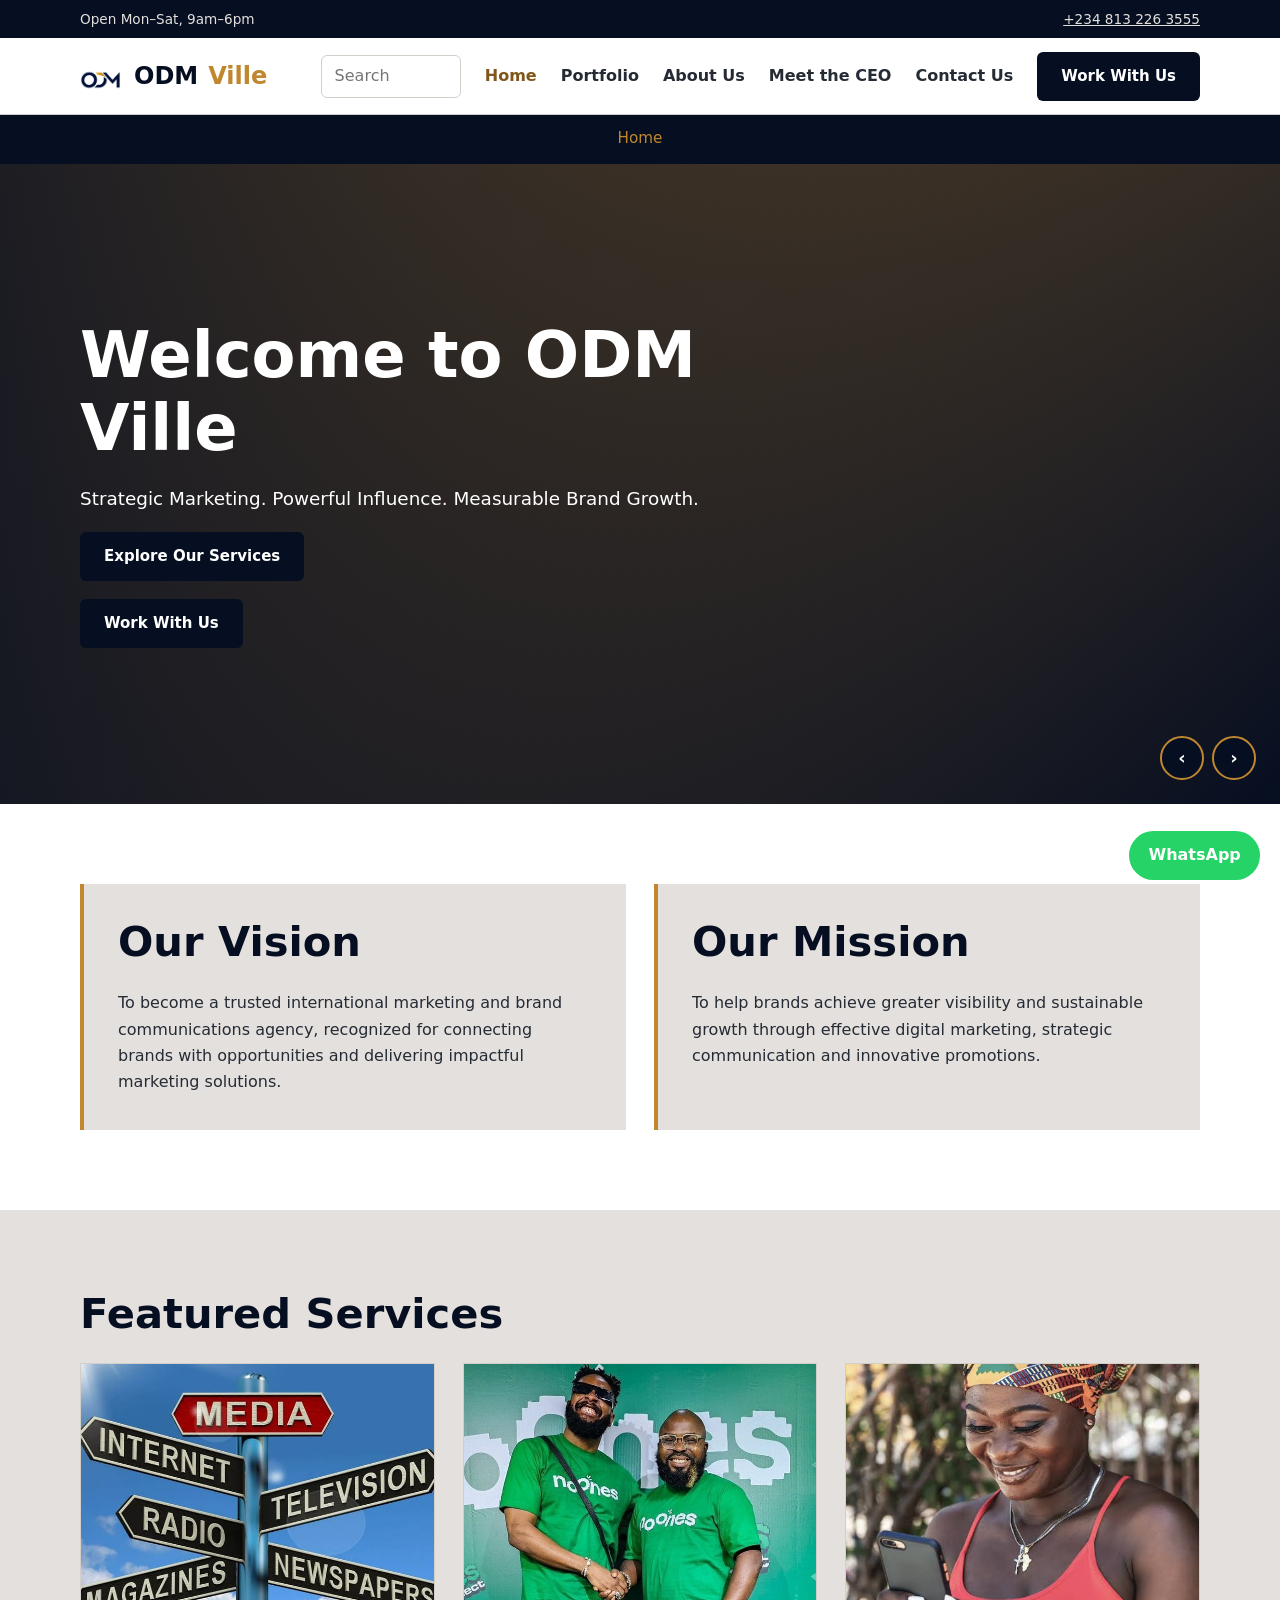
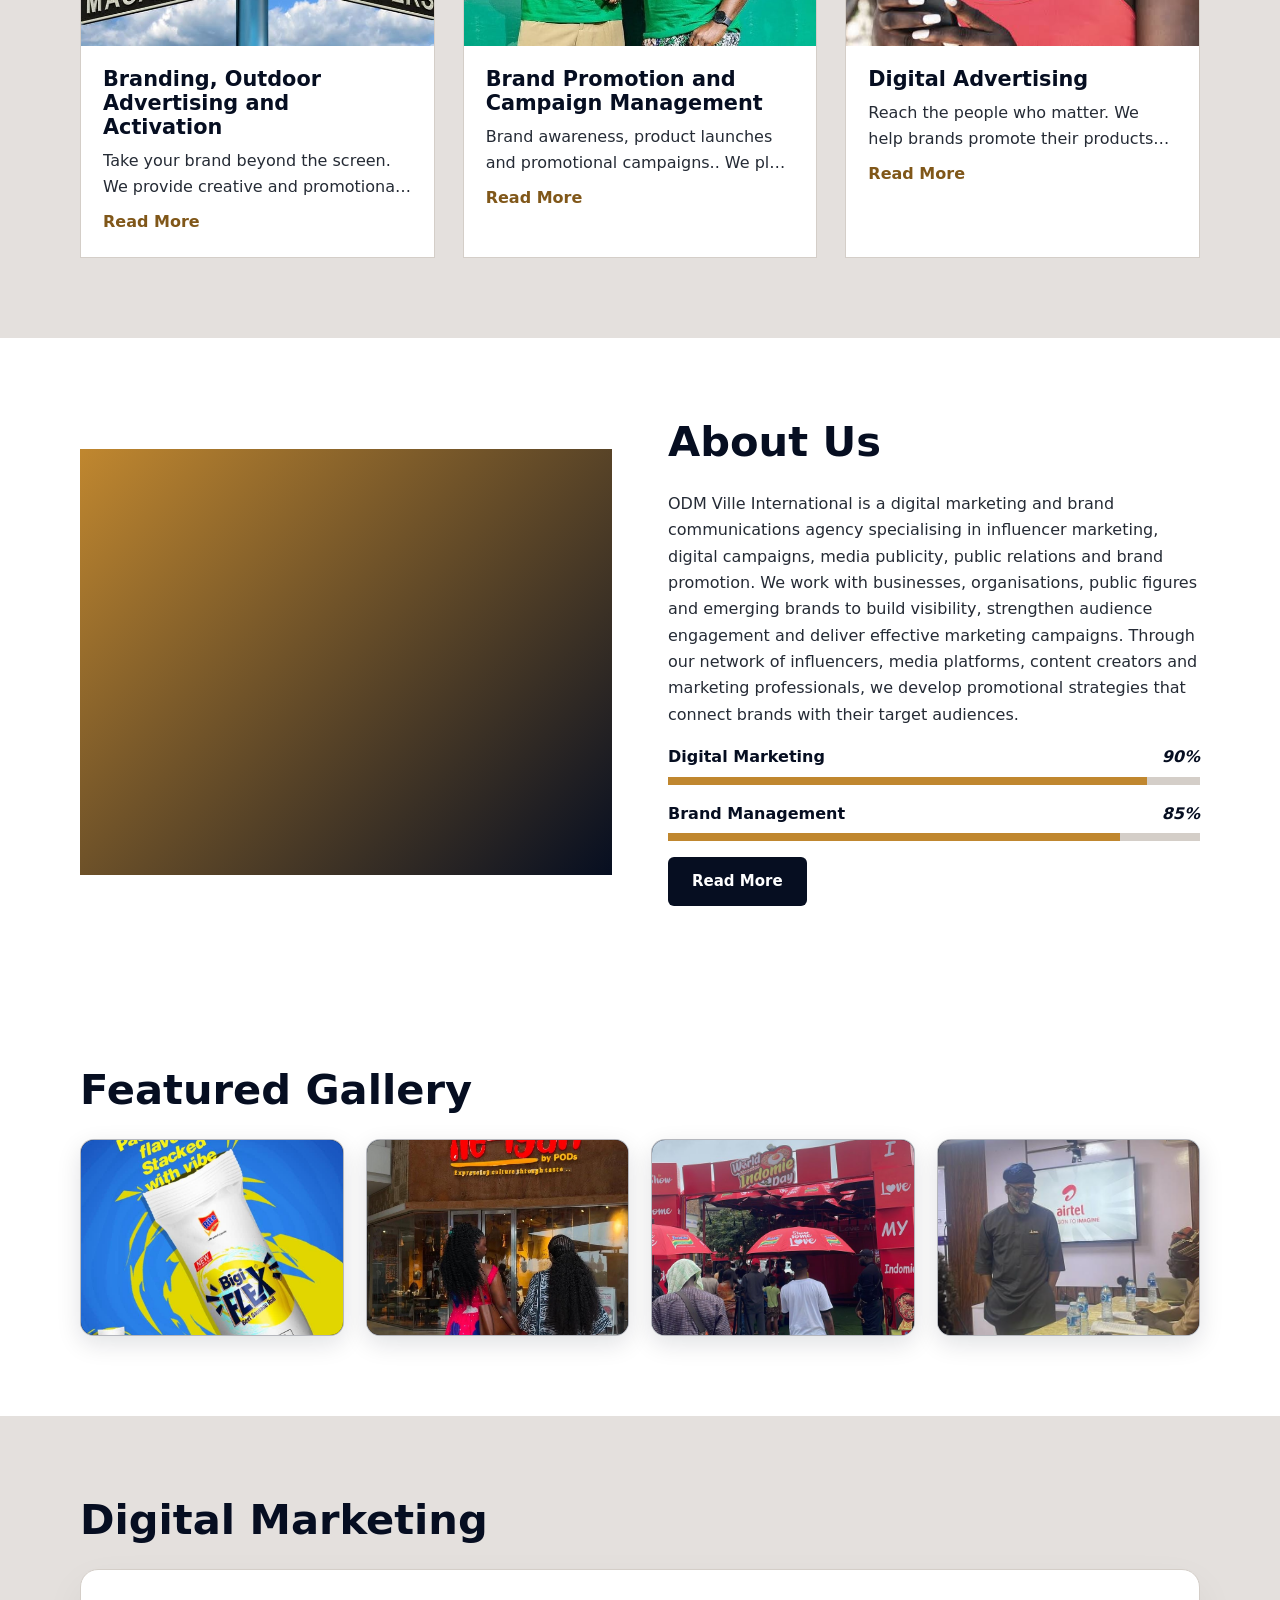
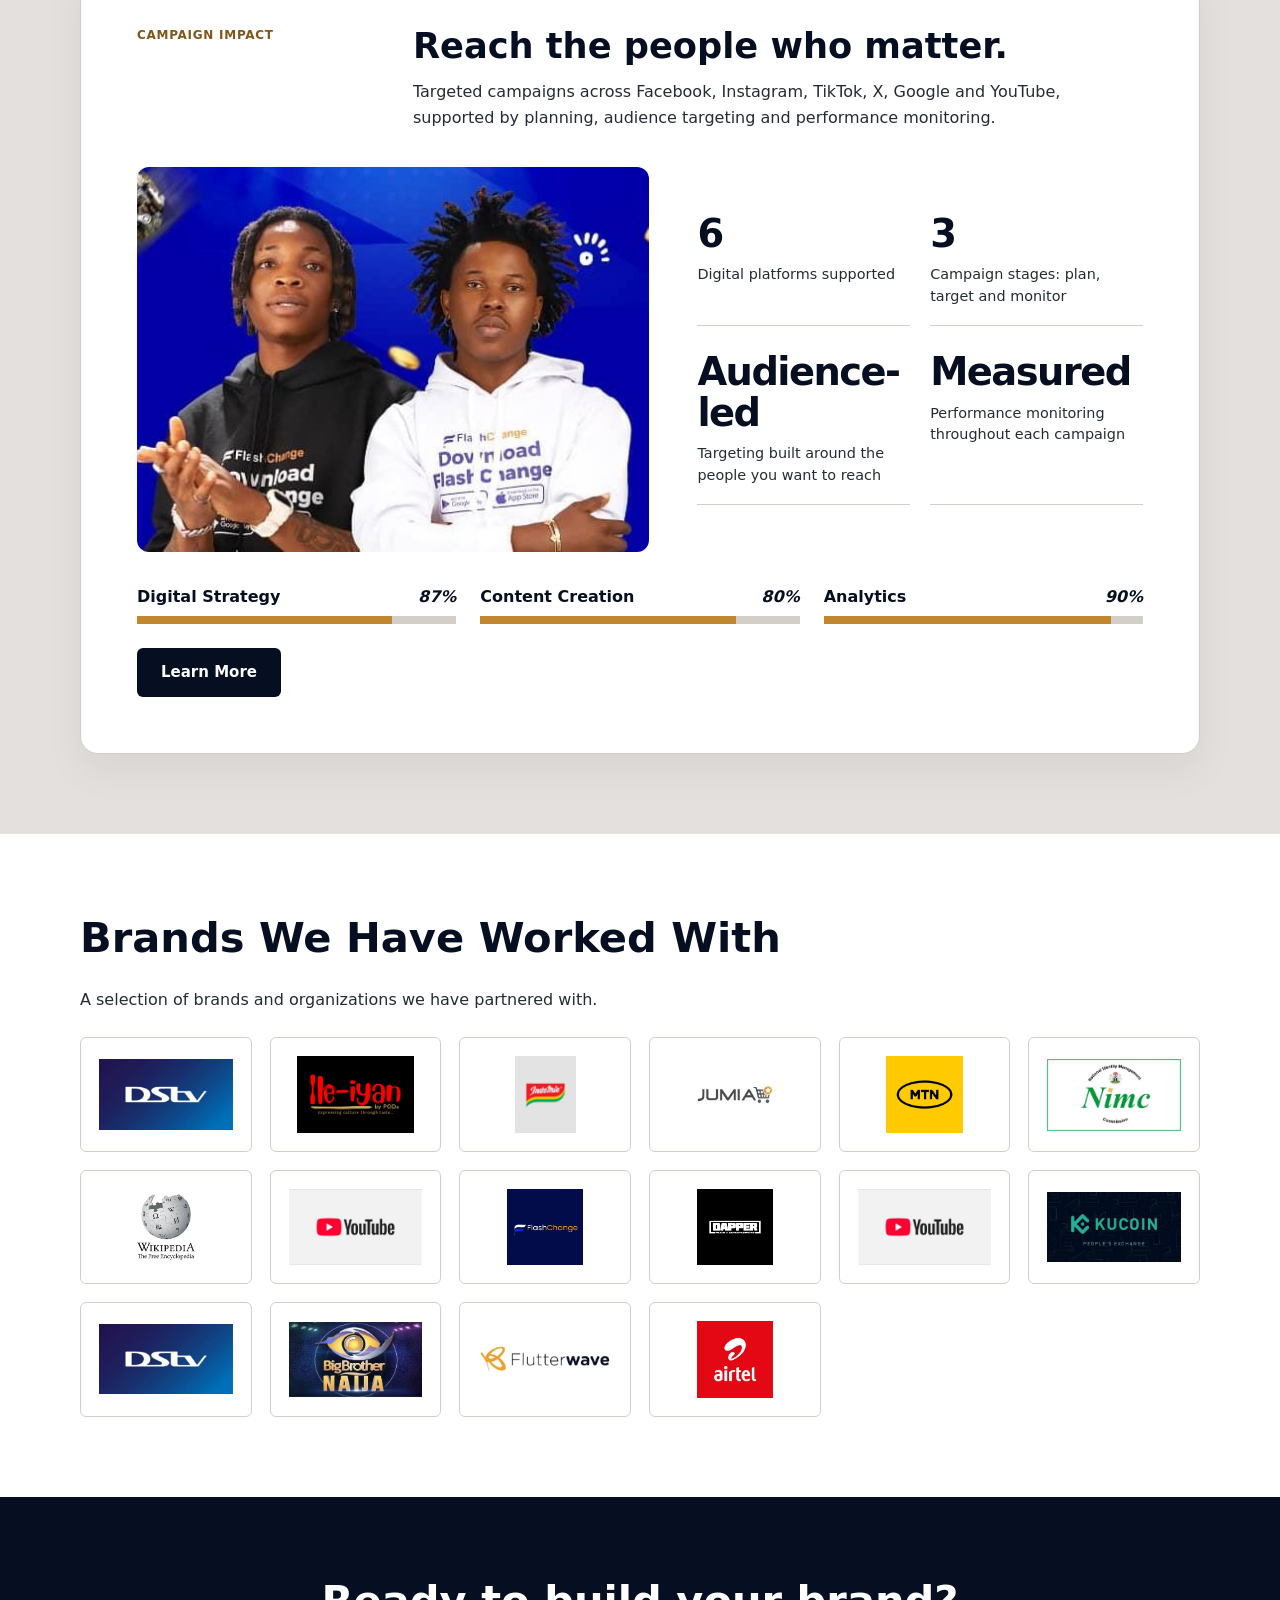
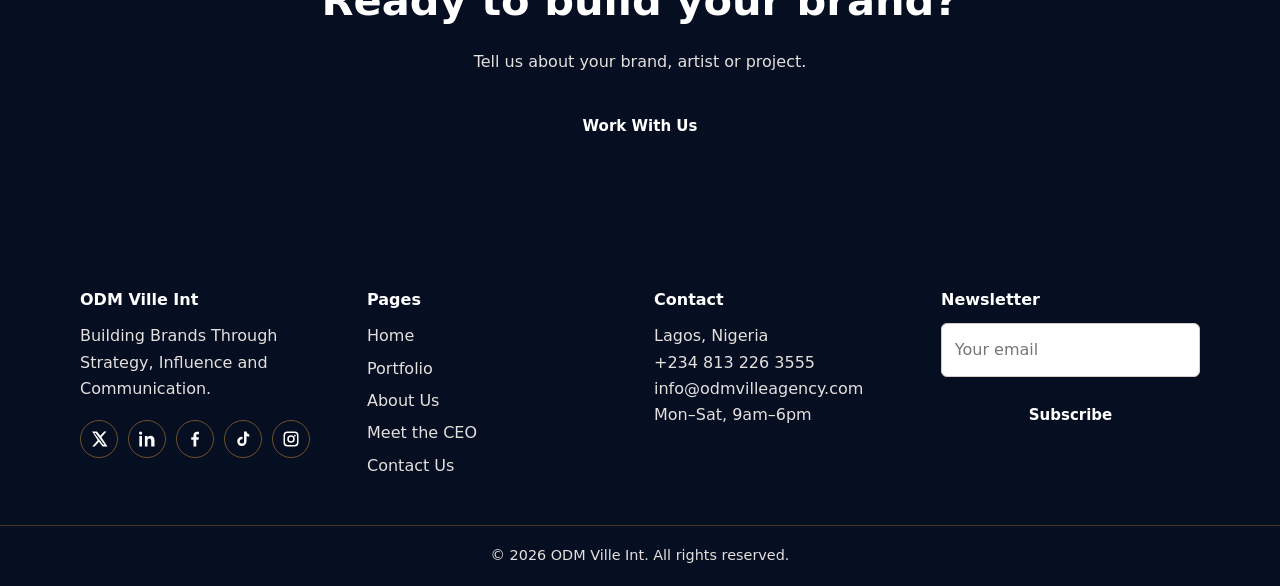
==== commit 11ad3e6b: "envelope package here" ====
--- a/index.html
+++ b/index.html
@@ -13,7 +13,7 @@
         <div class="ph">
           <img
             data-priority
-            data-src="images/hero-1.jpg"
+            data-src="images/herovideo.mp4"
             alt=""
             onerror="this.remove()"
           />
@@ -27,6 +27,7 @@
           <a class="btn" href="services.html">Explore Our Services</a>
           <a class="btn" href="work-with-us.html">Work With Us</a>
         </div>
+        
       </div>
       <div class="slide">
         <div class="ph">
@@ -43,9 +44,29 @@
           <img data-src="images/mediaPR.jpeg" alt="" onerror="this.remove()" />
         </div>
         <div class="txt">
-          <h1>MEDIA PUBLICITY And PR</h1>
+          <h1>Media Publicity And PR</h1>
           <p>Newspaper publications, blogs, online media and press coverage.</p>
           <a class="btn" href="work-with-us.html">Work With Us</a>
+        </div>
+      </div>
+      <div class="slide">
+        <div class="ph">
+          <img data-src="images/hero-4.jpg" alt="" onerror="this.remove()" />
+        </div>
+        <div class="txt">
+          <h1>Traditional Media</h1>
+          <p>TV, radio and print campaigns that reach your audience.</p>
+          <a class="btn" href="services.html">Portfolio</a>
+        </div>
+      </div>
+      <div class="slide">
+        <div class="ph">
+          <img data-src="images/hero-5.jpg" alt="" onerror="this.remove()" />
+        </div>
+        <div class="txt">
+          <h1>Wikipedia Profile Creation</h1>
+          <p>Make your story discoverable with a well-sourced profile.</p>
+          <a class="btn" href="contact-us.html">Contact Us</a>
         </div>
       </div>
       <div class="arrows">
@@ -82,7 +103,7 @@
     <section class="sec">
       <div class="wrap split">
         <div class="ph">
-          <img data-src="images/about.jpg" alt="" onerror="this.remove()" />
+          <img data-src="images/about-us." alt="" onerror="this.remove()" />
         </div>
         <div>
           <h2>About Us</h2>
@@ -140,10 +161,10 @@
           <figure class="gallery-card">
             <img
               data-src="images/featured/indomine2.jpeg"
-              alt="Indomine brand feature"
+              alt="Indomie brand feature"
             />
             <figcaption>
-              <span>Indomine</span><small>Brand Feature</small>
+              <span> Indomie</span><small>Brand Feature</small>
             </figcaption>
           </figure>
           <figure class="gallery-card">
@@ -201,8 +222,8 @@
             </div>
           </div>
           <div class="digital-progress">
-            <div class="bar" data-v="70">
-              <span>Digital Strategy<em>70%</em></span
+            <div class="bar" data-v="80">
+              <span>Digital Strategy<em>87%</em></span
               ><i><b></b></i>
             </div>
             <div class="bar" data-v="80">
@@ -232,7 +253,7 @@
             <img data-src="images/partnership/ile-iyan.webp" alt="Ile-Iyan" />
           </div>
           <div class="brand-logo">
-            <img data-src="images/partnership/indomine.webp" alt="Indomine" />
+            <img data-src="images/partnership/indomine.webp" alt="Indomie" />
           </div>
           <div class="brand-logo">
             <img data-src="images/partnership/jumia.webp" alt="Jumia" />
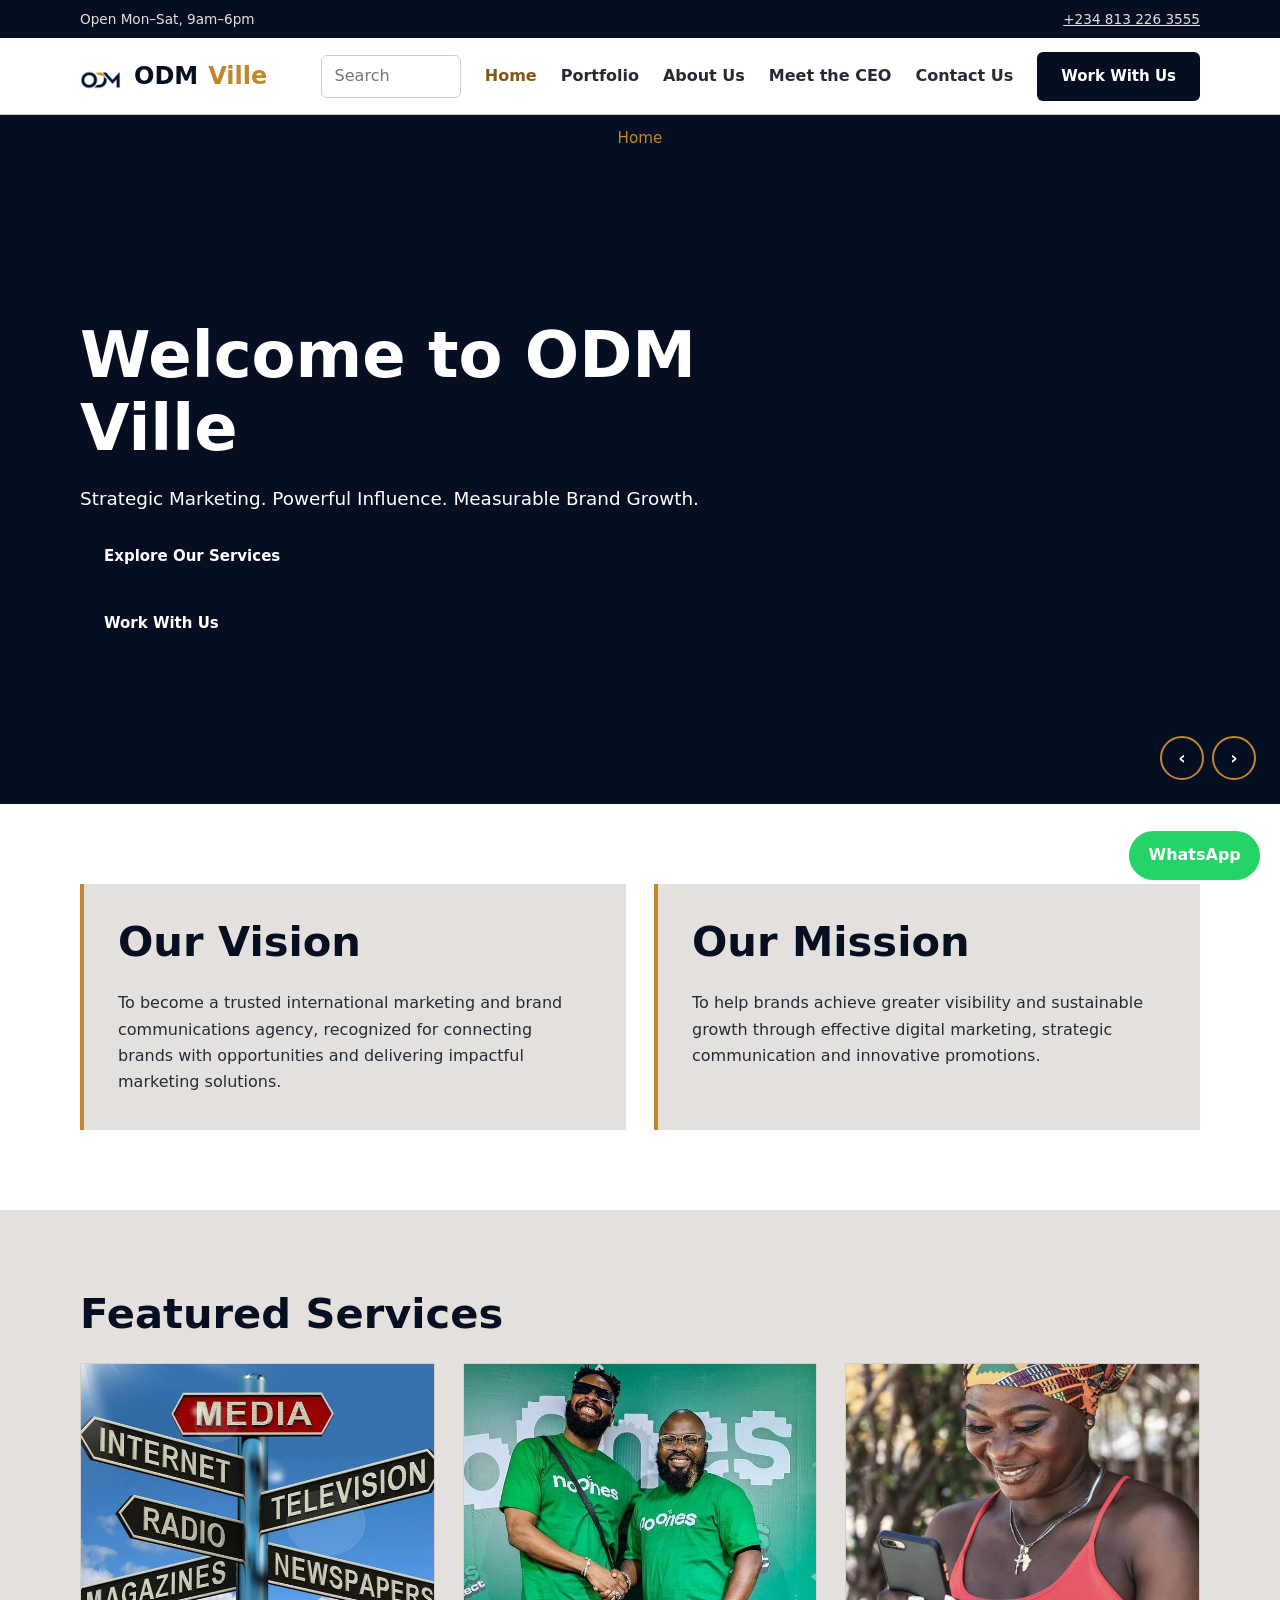
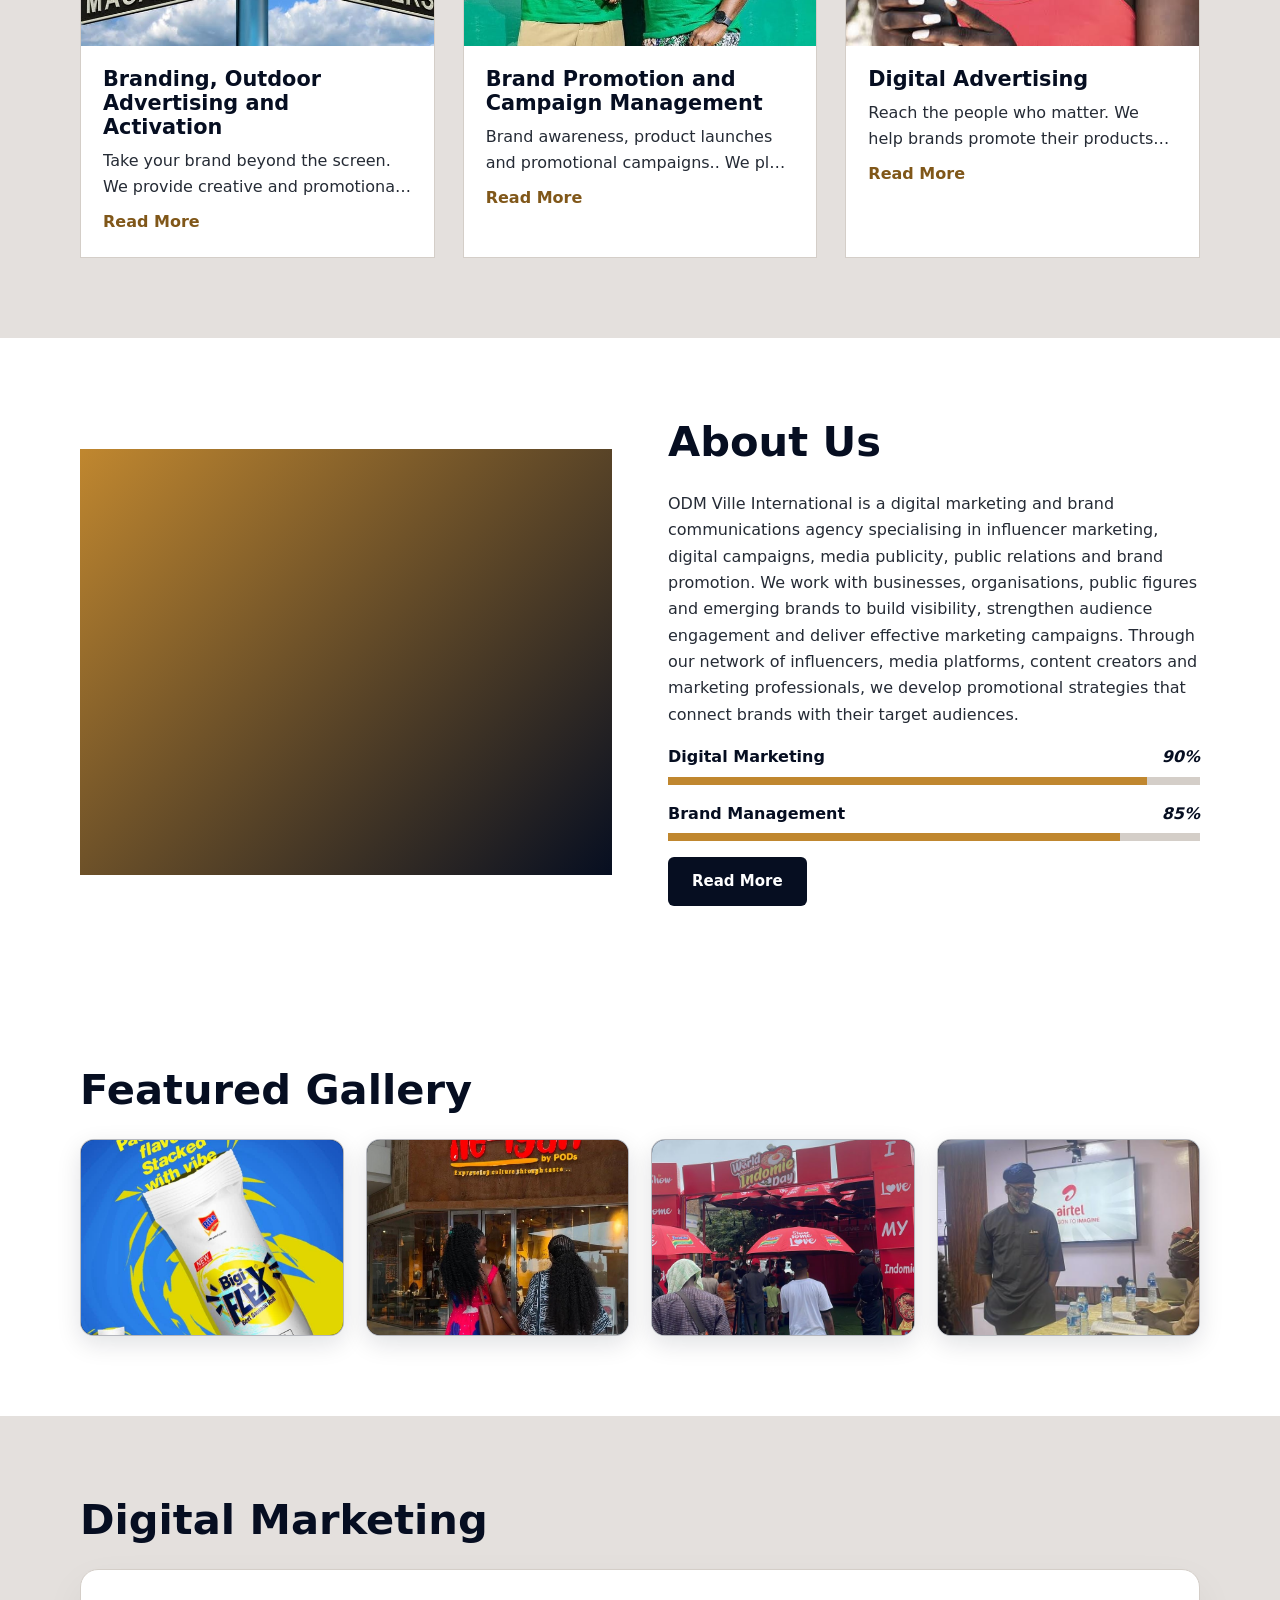
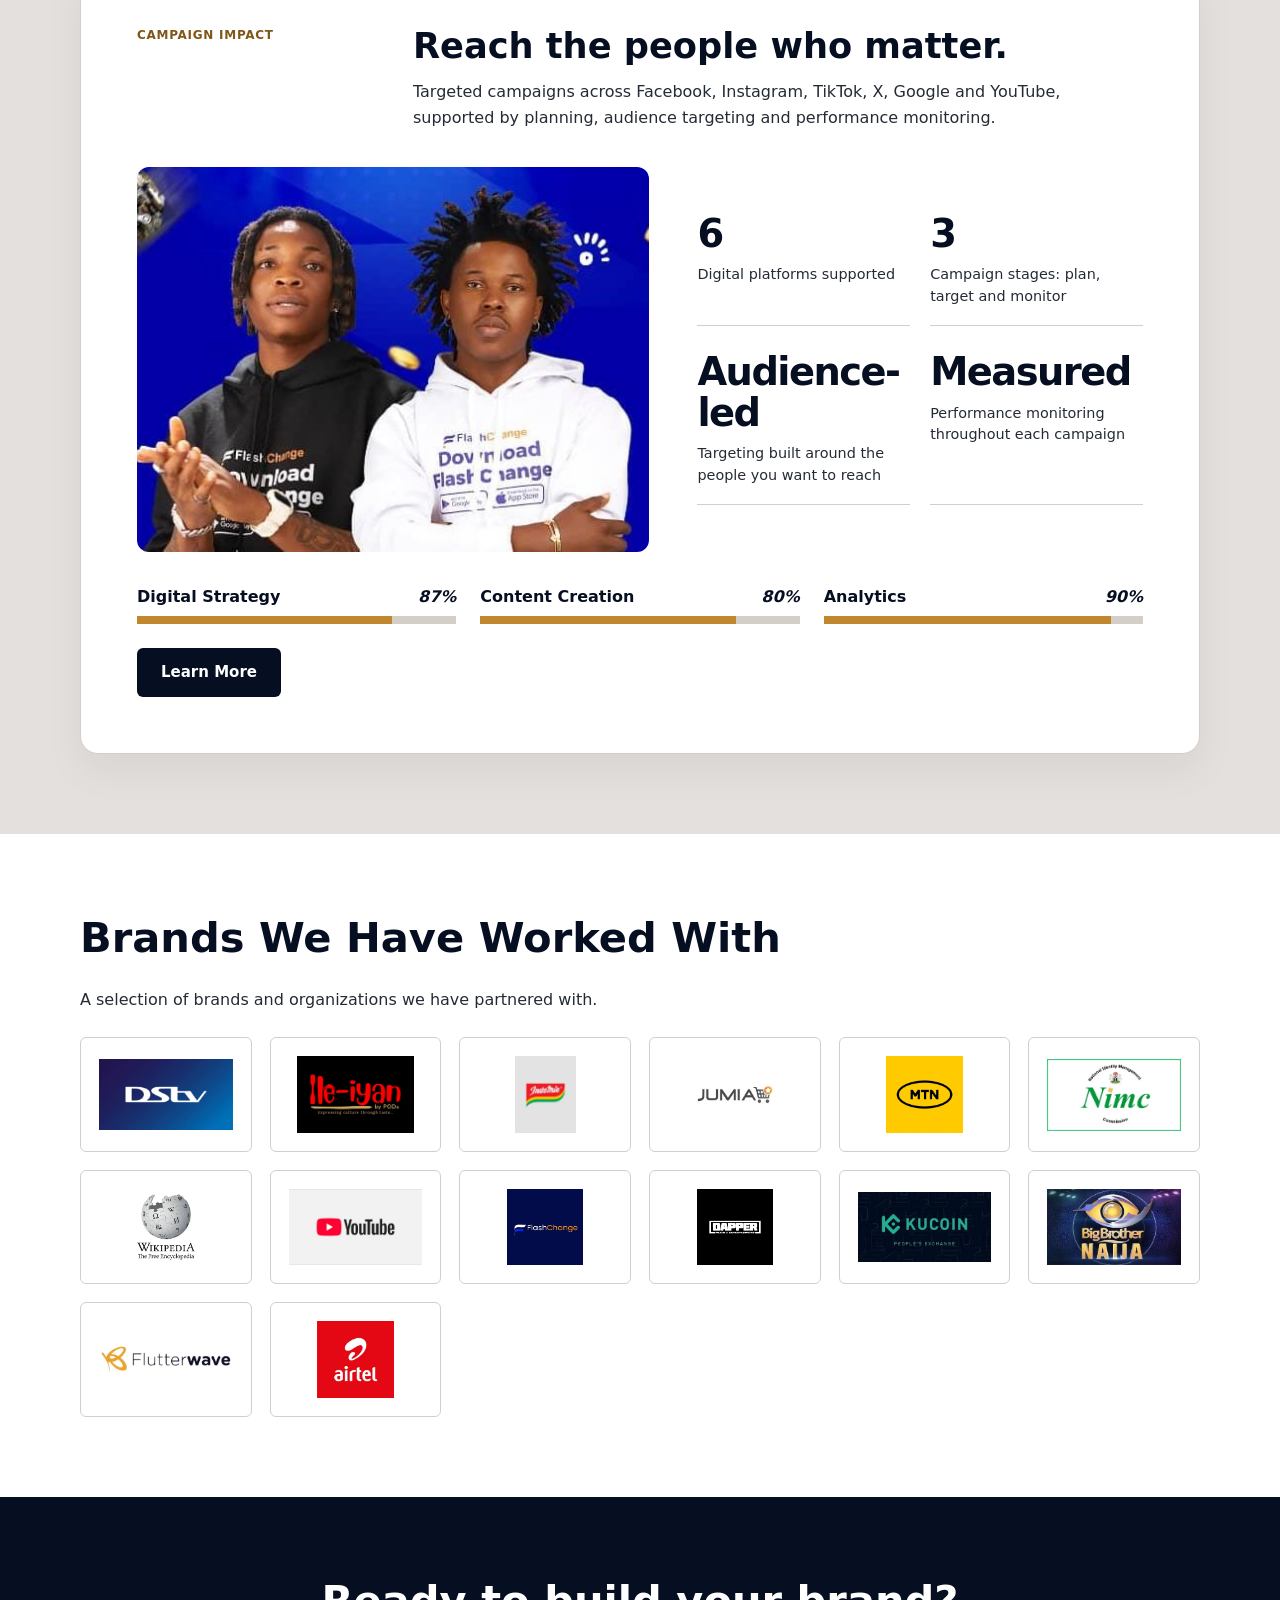
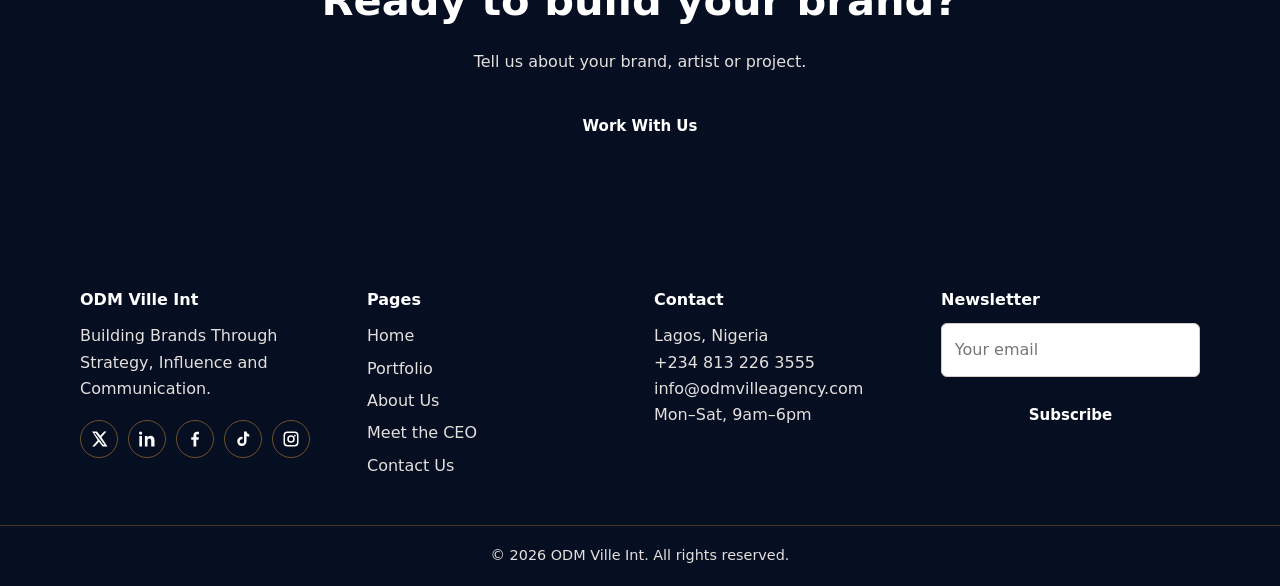
==== commit 1444a3d8: "video  and others updtae message" ====
--- a/index.html
+++ b/index.html
@@ -5,19 +5,26 @@
     <meta name="viewport" content="width=device-width,initial-scale=1" />
     <title>Home | ODM Ville</title>
     <link rel="icon" type="image/webp" href="images/odm-favicon-48.webp" />
+    <link rel="apple-touch-icon" sizes="180x180" href="/apple-touch-icon.png" />
+    <link rel="icon" type="image/png" sizes="32x32" href="/favicon-32x32.png" />
+    <link rel="icon" type="image/png" sizes="16x16" href="/favicon-16x16.png" />
+    <link rel="manifest" href="/site.webmanifest" />
     <link rel="stylesheet" href="css/style.css" />
   </head>
   <body>
     <section class="slider">
       <div class="slide on">
-        <div class="ph">
-          <img
-            data-priority
-            data-src="images/herovideo.mp4"
-            alt=""
-            onerror="this.remove()"
-          />
-        </div>
+        <video
+          class="hero-video"
+          autoplay
+          muted
+          loop
+          playsinline
+          preload="auto"
+        >
+          <source src="images/herovideo.mp4" type="video/mp4" />
+          Your browser does not support HTML5 video.
+        </video>
         <div class="txt">
           <h1>Welcome to ODM Ville</h1>
           <p>
@@ -27,45 +34,50 @@
           <a class="btn" href="services.html">Explore Our Services</a>
           <a class="btn" href="work-with-us.html">Work With Us</a>
         </div>
-        
       </div>
       <div class="slide">
         <div class="ph">
           <img data-src="images/hero-2.jpg" alt="" onerror="this.remove()" />
         </div>
         <div class="txt">
-          <h1>Brand and Promotion</h1>
-          <p>Campaigns that put your name in front of the right audience.</p>
+          <h1>TAKE YOUR BRAND TO THE NEXT LEVEL</h1>
+          <p>From brand awareness to customer acquisition.</p>
           <a class="btn" href="services.html">Our Services</a>
         </div>
       </div>
       <div class="slide">
         <div class="ph">
-          <img data-src="images/mediaPR.jpeg" alt="" onerror="this.remove()" />
-        </div>
-        <div class="txt">
-          <h1>Media Publicity And PR</h1>
-          <p>Newspaper publications, blogs, online media and press coverage.</p>
+          <img data-src="images/hero-4.jpg" alt="" onerror="this.remove()" />
+        </div>
+        <div class="txt">
+          <h1>YOUR VISION. OUR STRATEGY. SHARED SUCCESS</h1>
+          <p>
+            We bring the right people, platforms and strategies together to
+            build stronger brands and deliver measurable results.
+          </p>
           <a class="btn" href="work-with-us.html">Work With Us</a>
         </div>
       </div>
       <div class="slide">
         <div class="ph">
-          <img data-src="images/hero-4.jpg" alt="" onerror="this.remove()" />
-        </div>
-        <div class="txt">
-          <h1>Traditional Media</h1>
-          <p>TV, radio and print campaigns that reach your audience.</p>
+          <img data-src="images/hero-5.jpeg" alt="" onerror="this.remove()" />
+        </div>
+        <div class="txt">
+          <h1>MAKE YOUR BRAND WORTH TALKING ABOUT</h1>
+          <p>
+            We connect your brand with the right audience, spark conversations
+            and turn attention into engagement.
+          </p>
           <a class="btn" href="services.html">Portfolio</a>
         </div>
       </div>
       <div class="slide">
         <div class="ph">
-          <img data-src="images/hero-5.jpg" alt="" onerror="this.remove()" />
-        </div>
-        <div class="txt">
-          <h1>Wikipedia Profile Creation</h1>
-          <p>Make your story discoverable with a well-sourced profile.</p>
+          <img data-src="images/heoro-6.jpeg" alt="" onerror="this.remove()" />
+        </div>
+        <div class="txt">
+          <h1>PROFESSIONAL STANDING OUT IN A CROWD</h1>
+          <p>Stand Out. Get Noticed. Stay Relevant.</p>
           <a class="btn" href="contact-us.html">Contact Us</a>
         </div>
       </div>
@@ -280,15 +292,11 @@
           <div class="brand-logo">
             <img data-src="images/partnership/daper.webp" alt="DAPPER" />
           </div>
-          <div class="brand-logo">
-            <img data-src="images/partnership/youtube.webp" alt="YouTube" />
-          </div>
+
           <div class="brand-logo">
             <img data-src="images/partnership/kucoin.webp" alt="KuCoin" />
           </div>
-          <div class="brand-logo">
-            <img data-src="images/partnership/dstv.webp" alt="DStv" />
-          </div>
+
           <div class="brand-logo">
             <img data-src="images/partnership/bbnaija.webp" alt="BBNaija" />
           </div>
--- a/css/style.css
+++ b/css/style.css
@@ -89,14 +89,15 @@
   overflow: hidden;
   aspect-ratio: 5/4;
 }
-.ph img {
+.ph img ,video{
   position: absolute;
   inset: 0;
   width: 100%;
   height: 100%;
   object-fit: cover;
-  aspect-ratio: 5/3; 
-}
+  aspect-ratio: 5/3;
+}
+
 .top {
   background: var(--ink);
   color: var(--cream);
@@ -972,6 +973,7 @@
     transition: none !important;
   }
 }
+
 #featured h3,
 .cap {
   text-transform: capitalize;
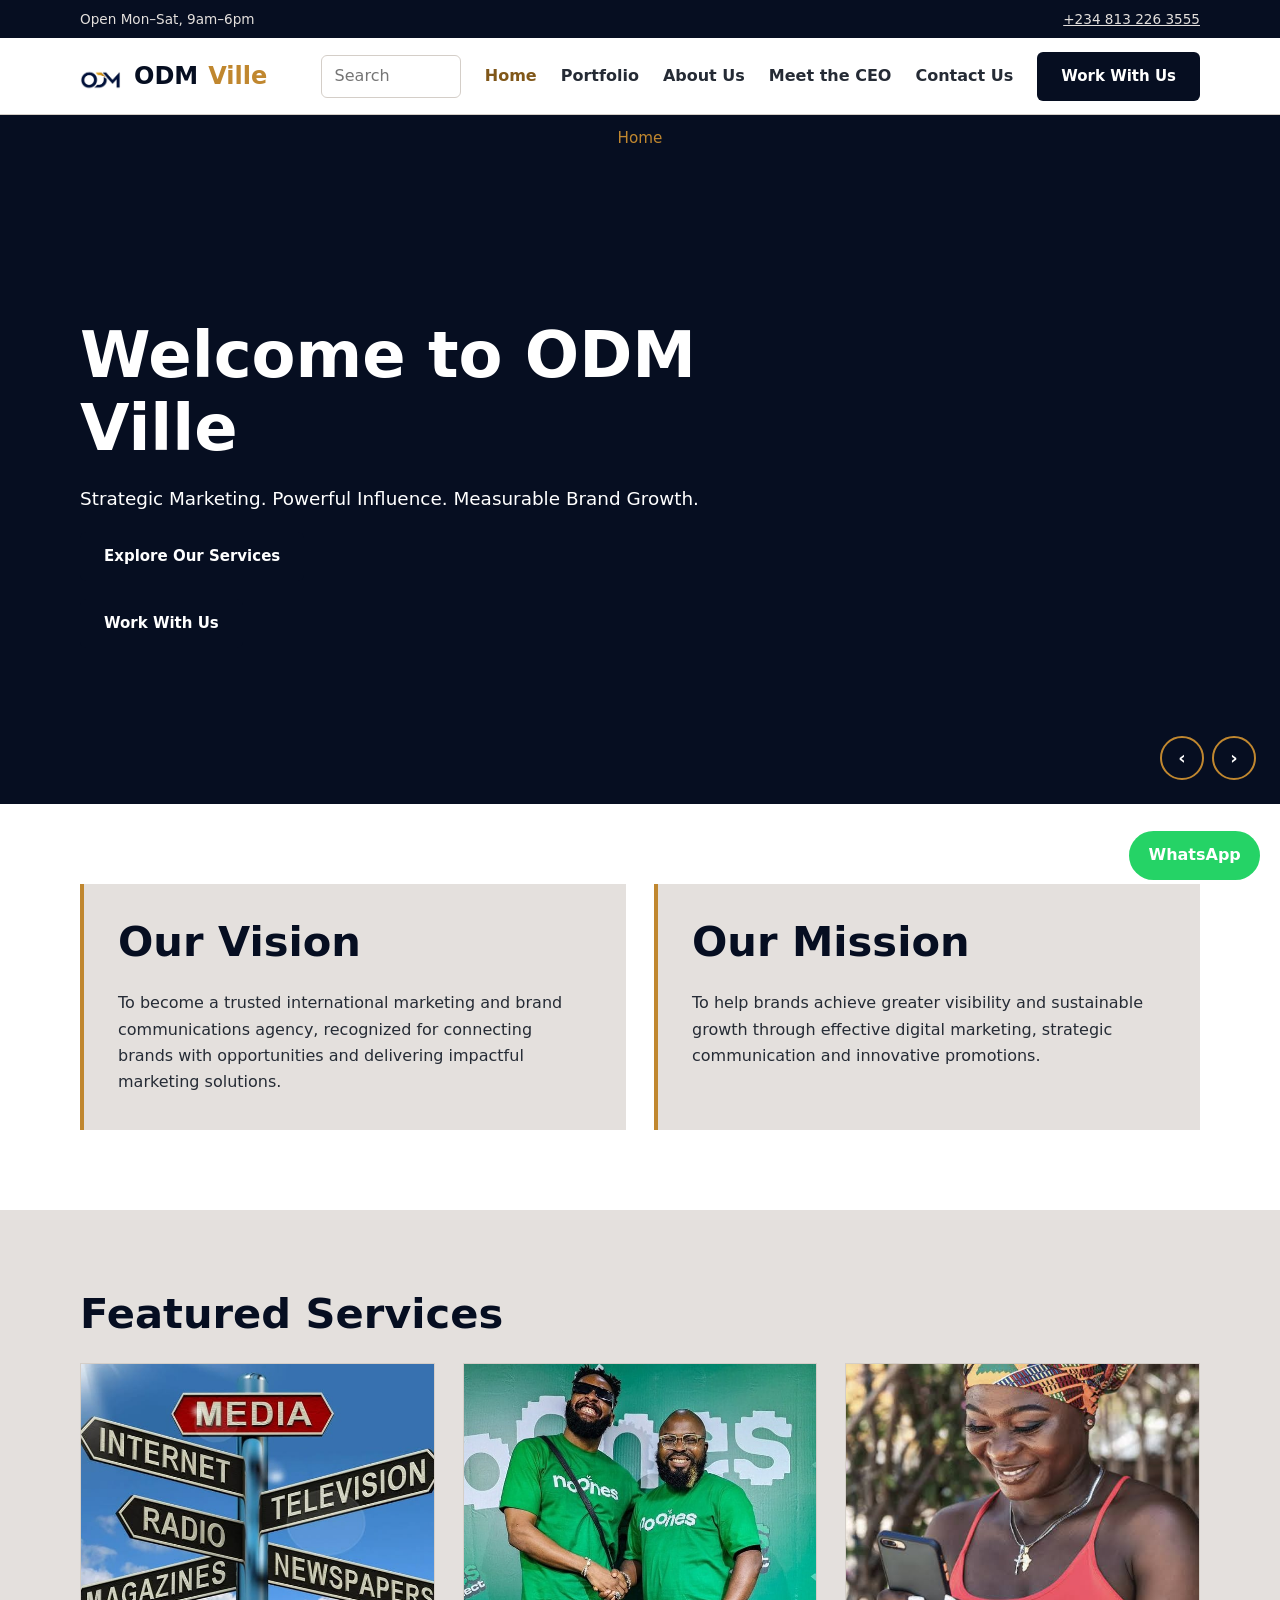
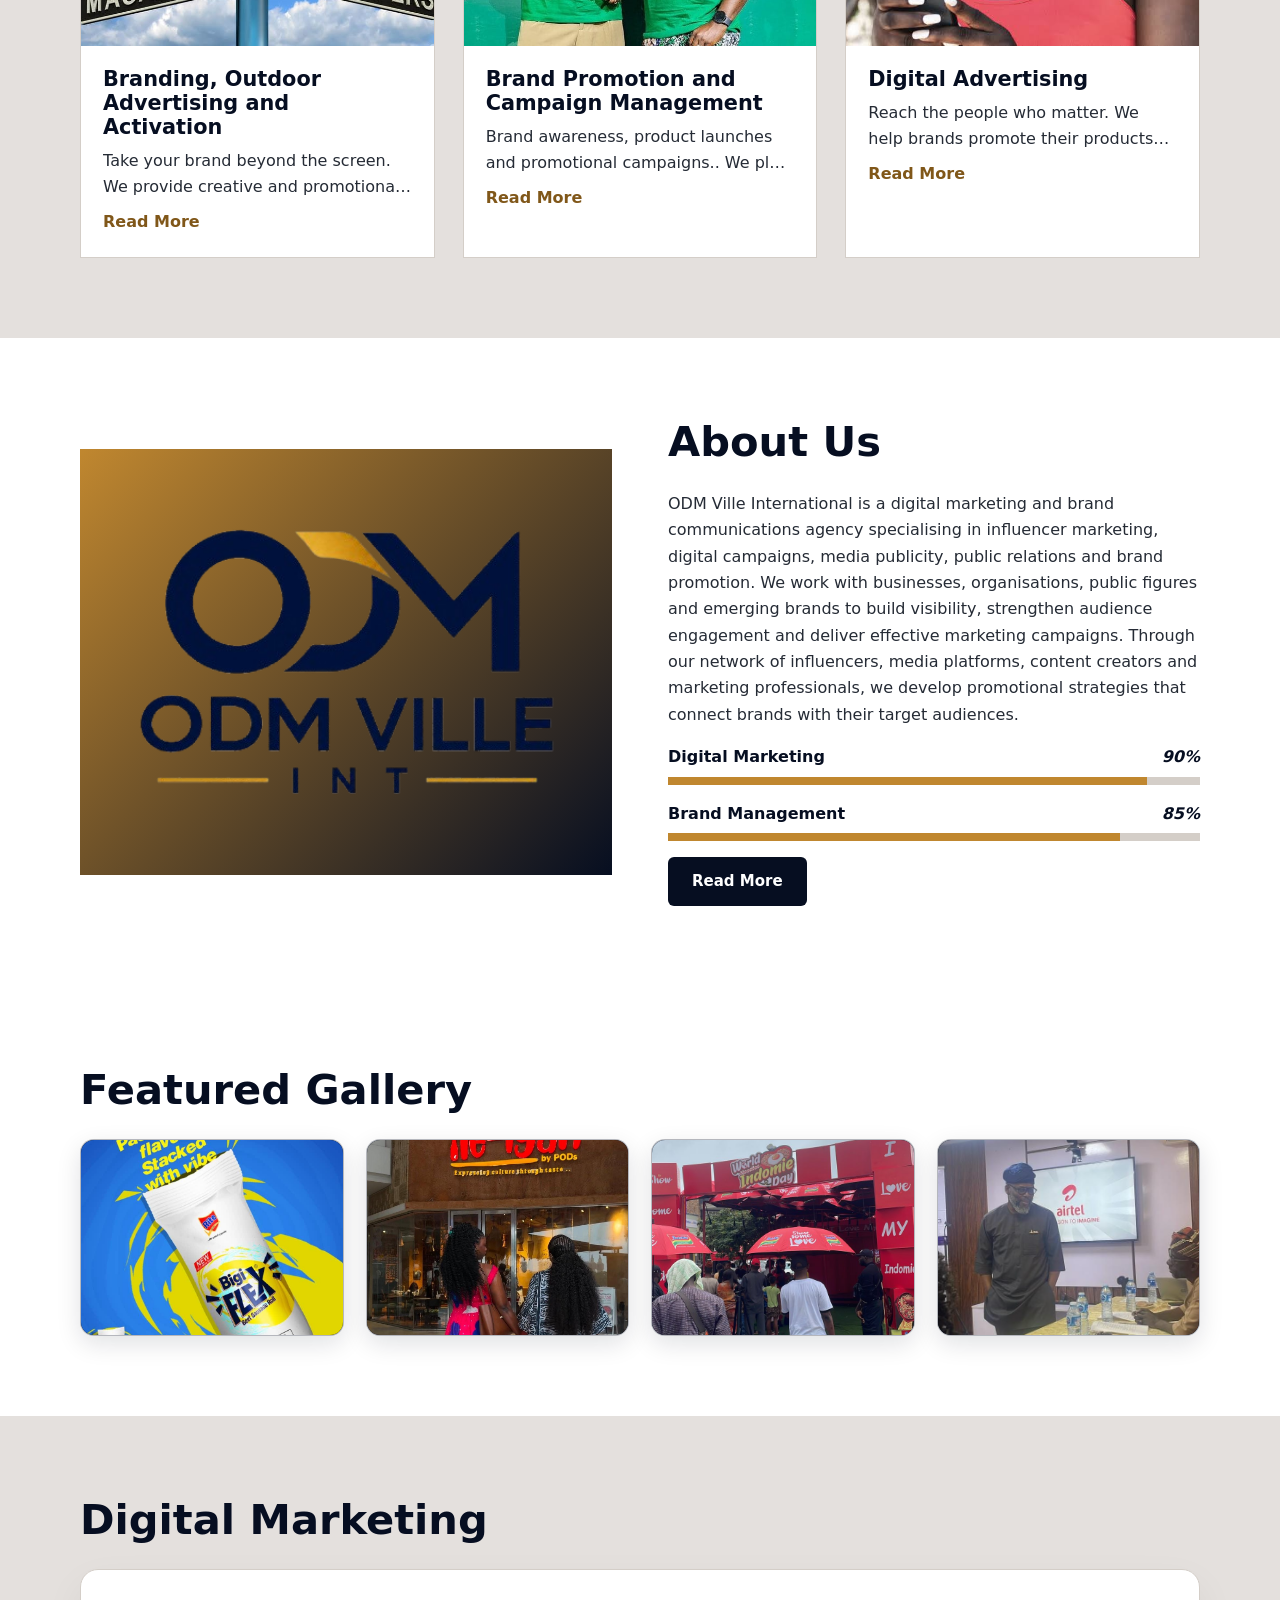
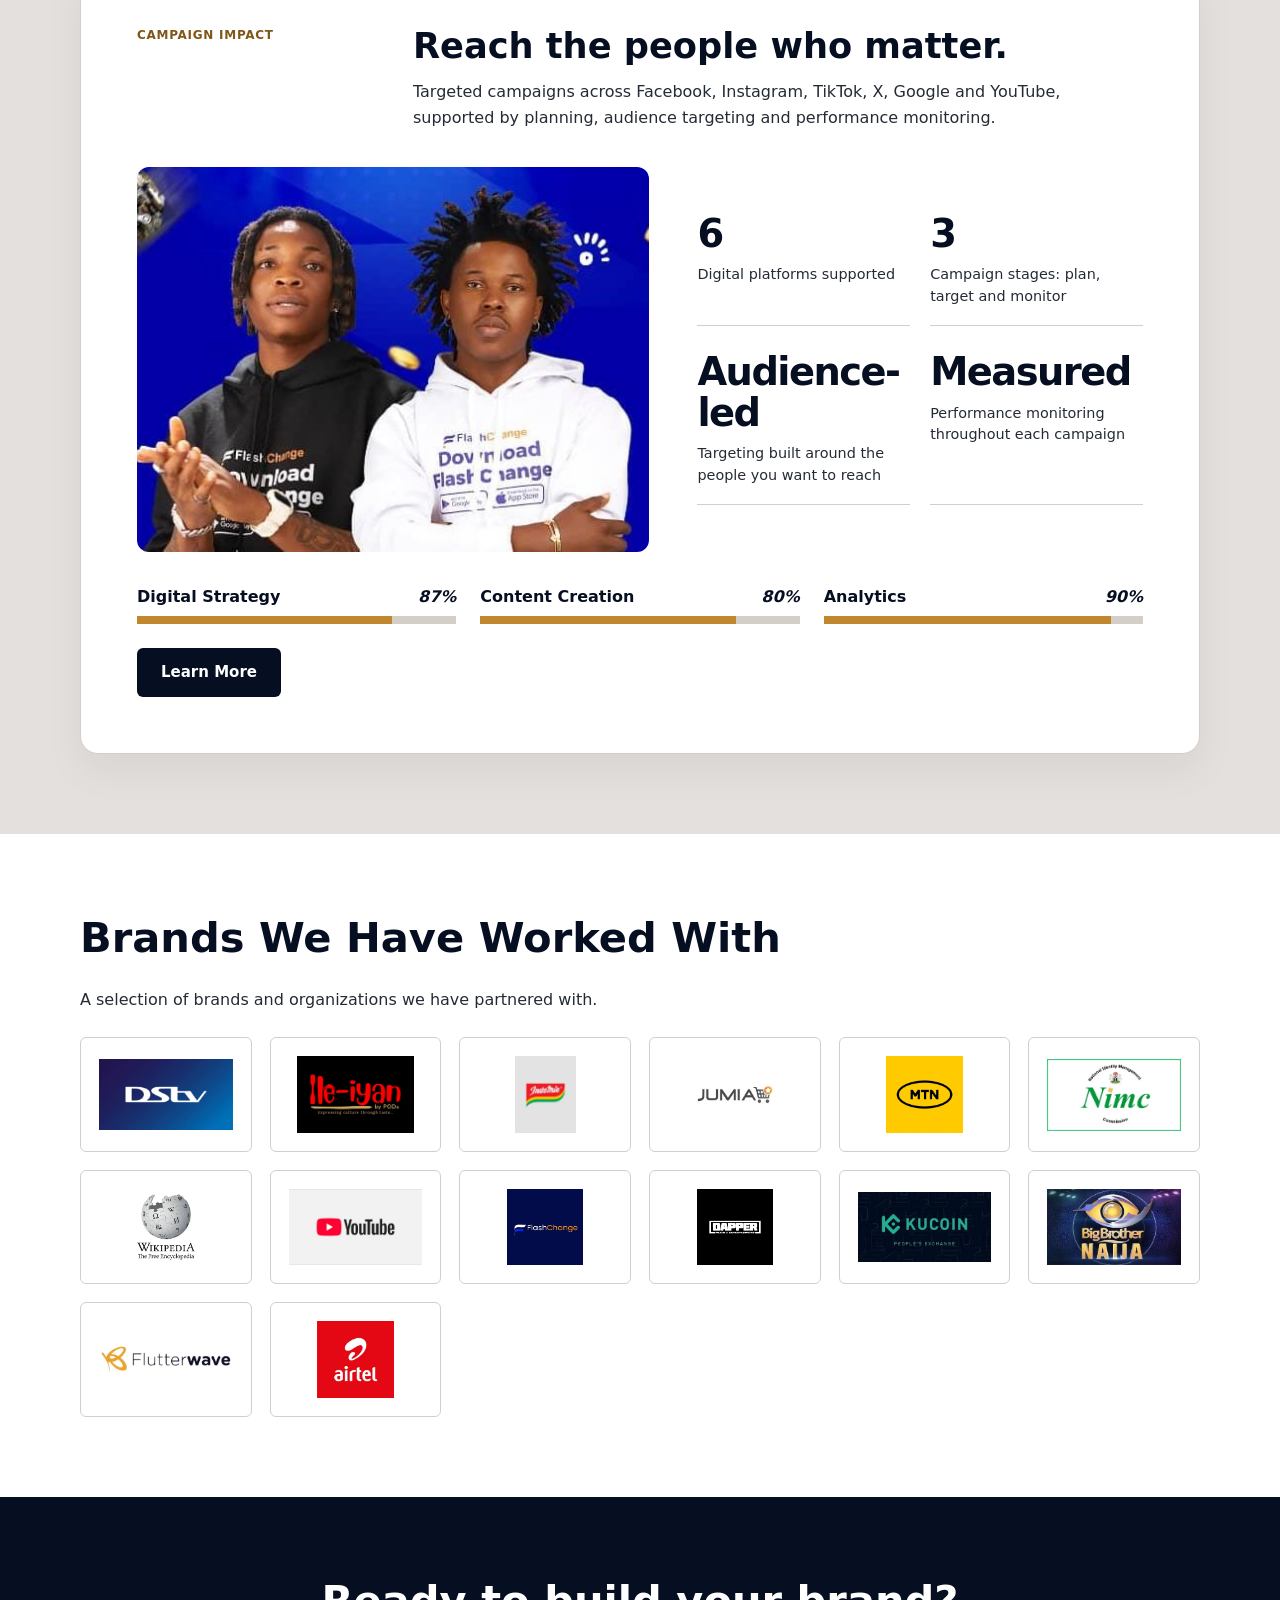
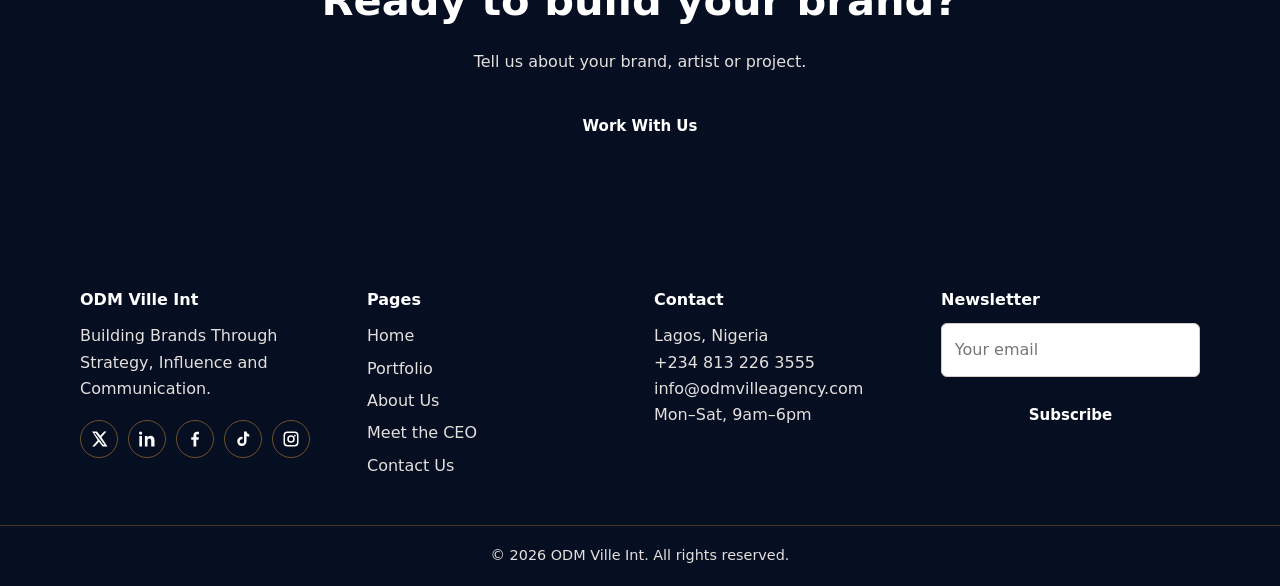
==== commit 4833e1b4: "Update index about-us" ====
--- a/index.html
+++ b/index.html
@@ -115,7 +115,7 @@
     <section class="sec">
       <div class="wrap split">
         <div class="ph">
-          <img data-src="images/about-us." alt="" onerror="this.remove()" />
+          <img data-src="images/about-us.png" alt="" onerror="this.remove()" />
         </div>
         <div>
           <h2>About Us</h2>
